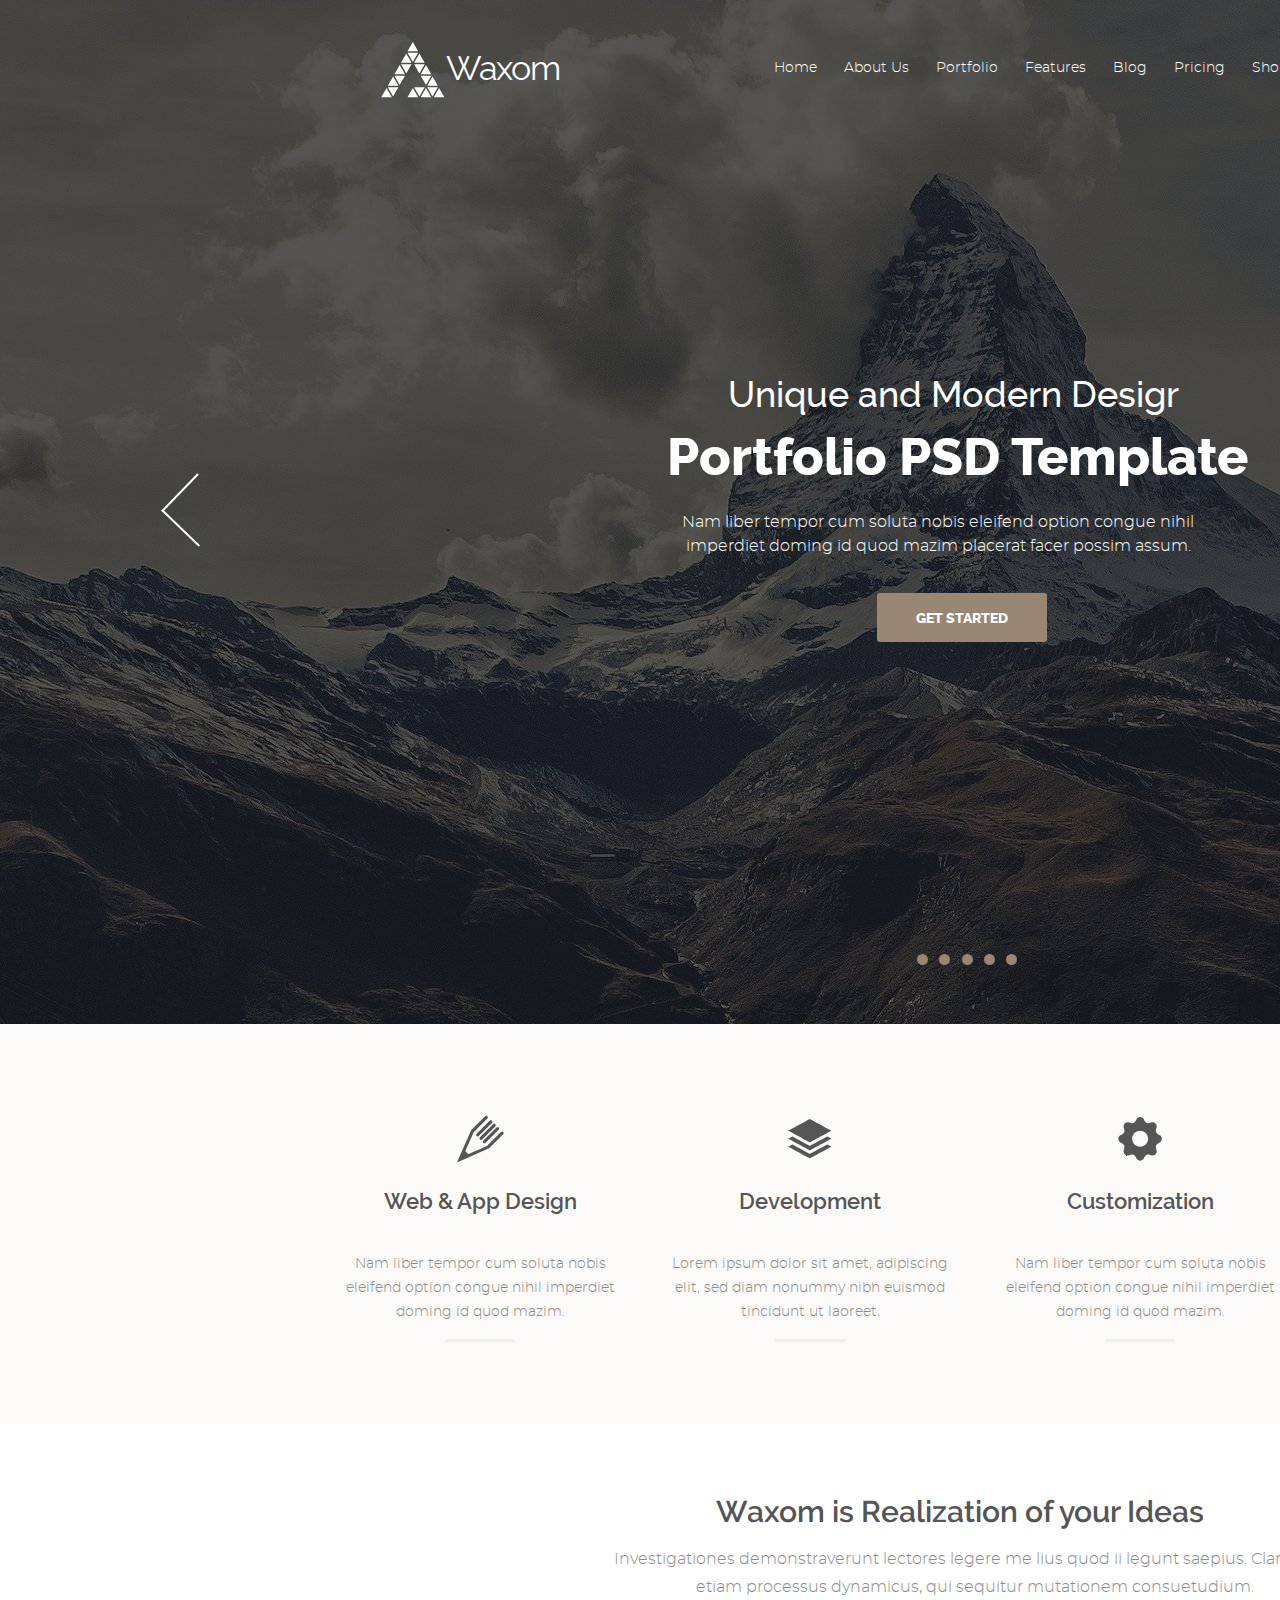
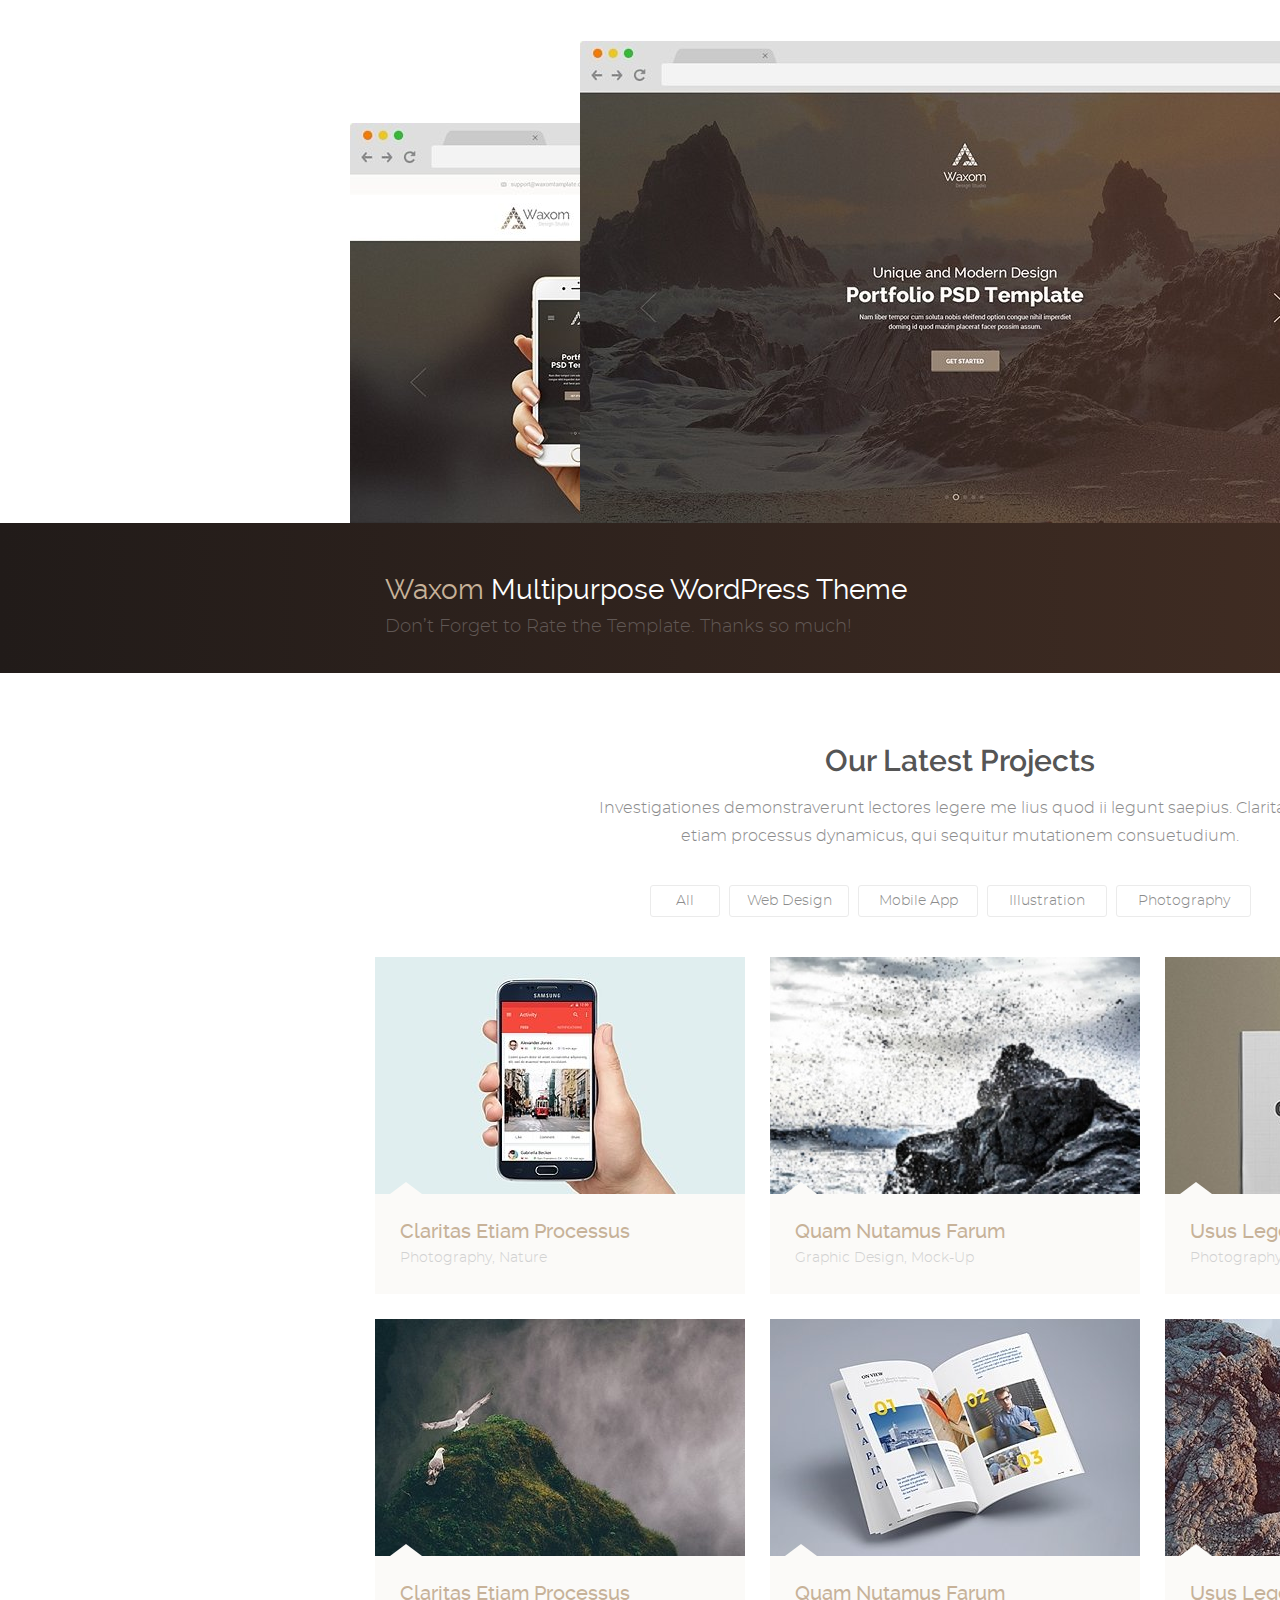
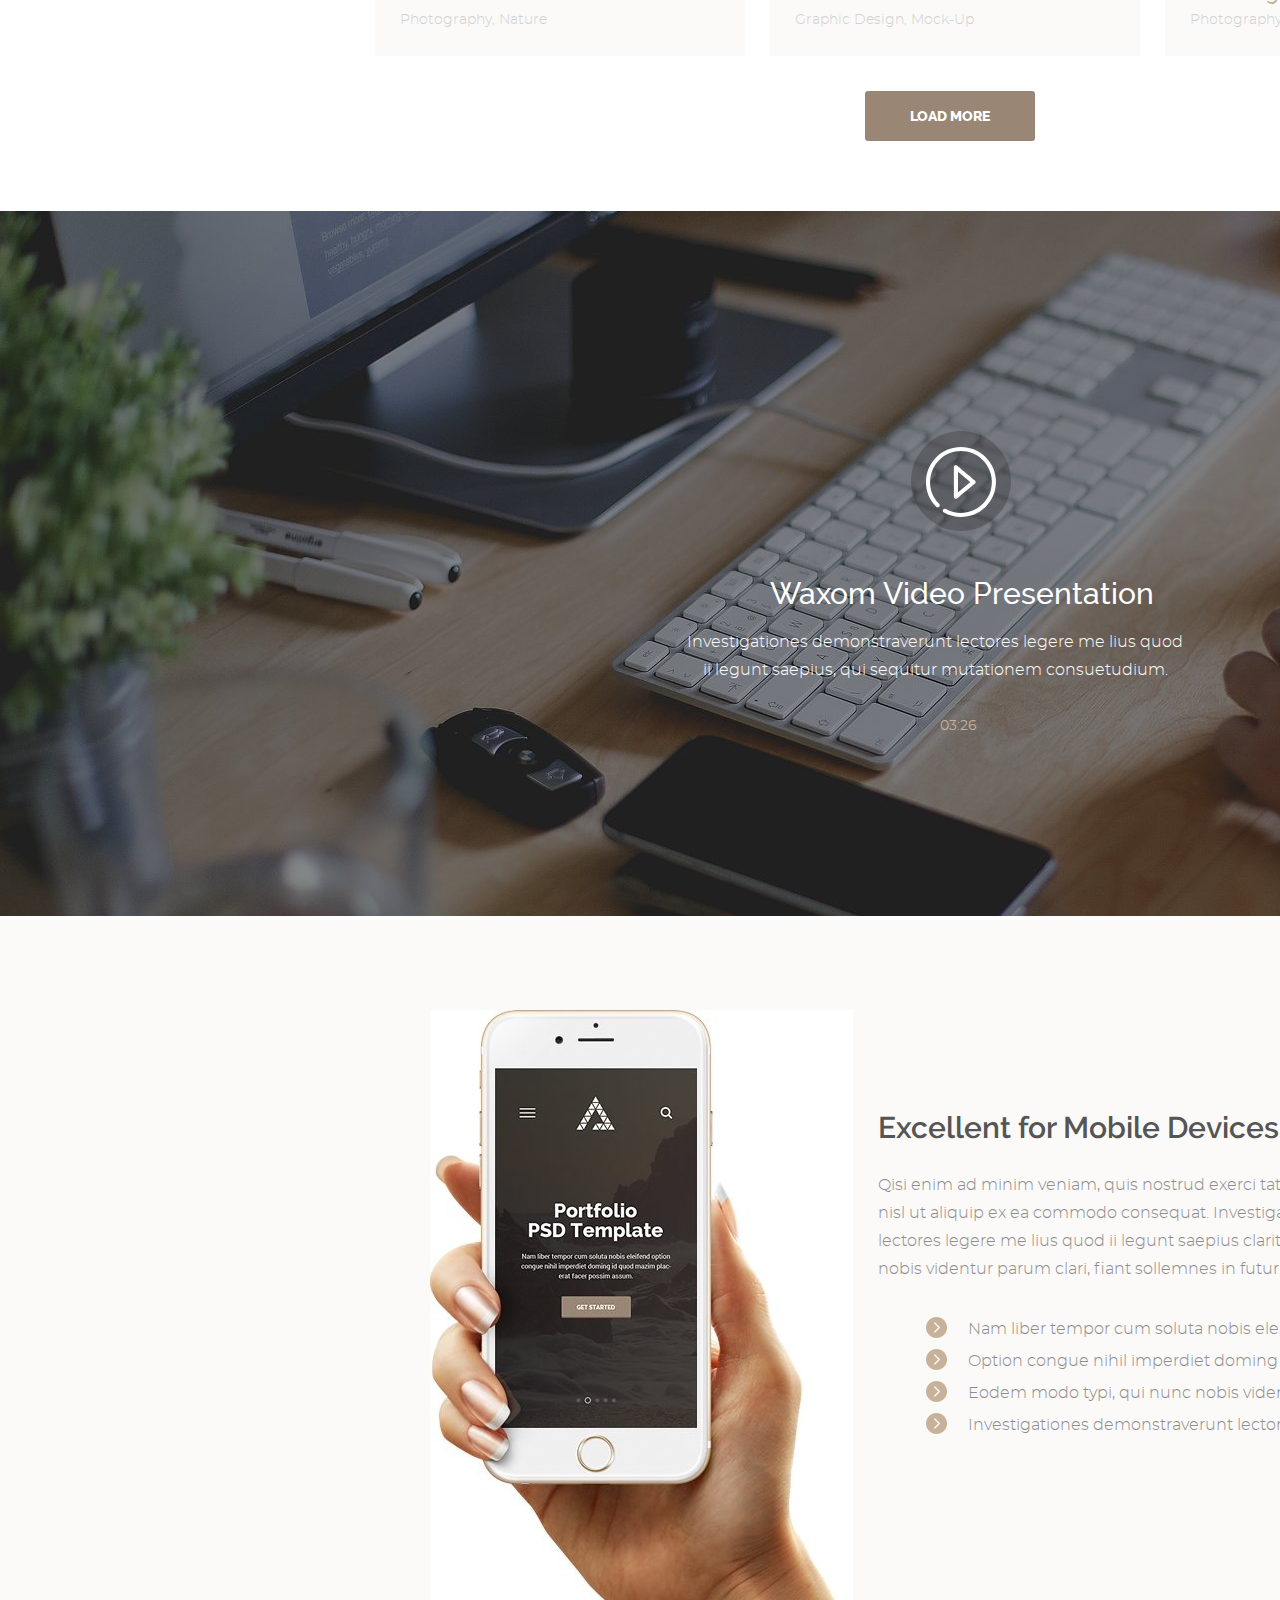
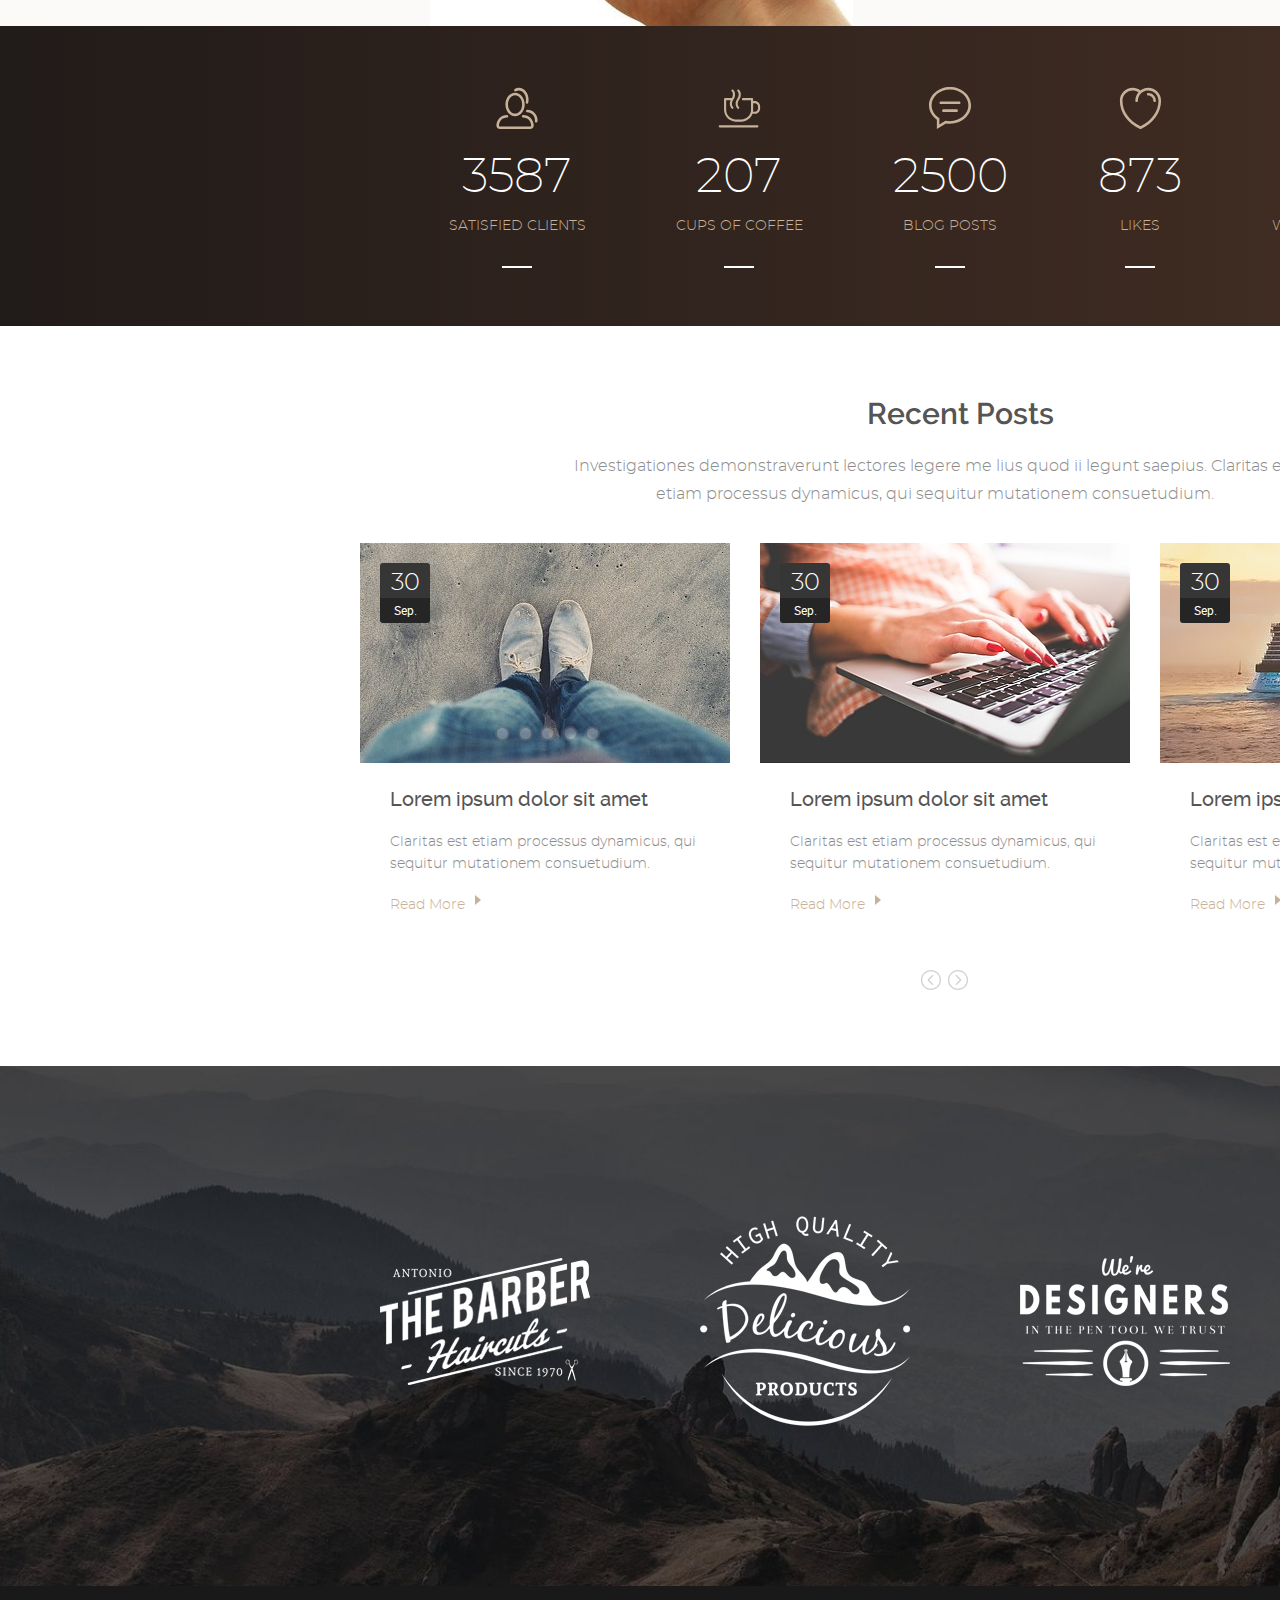
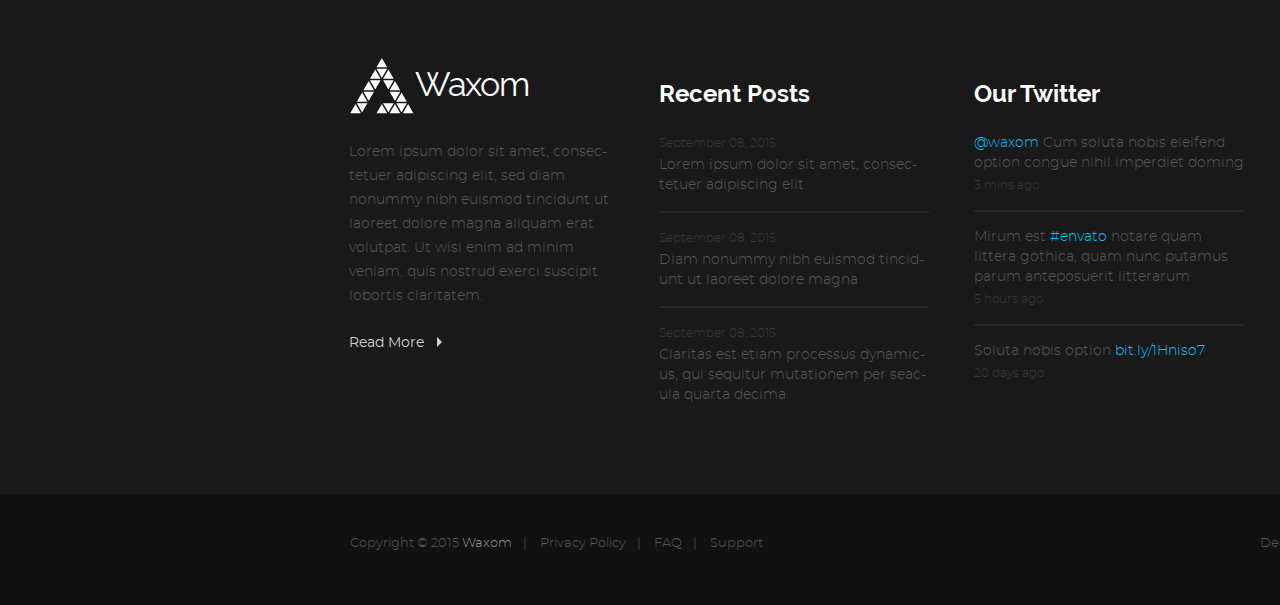
==== index.html @ ee19c255 "Добавление файлов" ====
<!DOCTYPE html>
<html lang="en">

<head>
	<meta charset="UTF-8">
	<meta name="viewport" content="width=device-width, initial-scale=1">
	<title>Final layout</title>
	<link rel="stylesheet" href="normalize.css">
	<link rel="stylesheet" href="css/style.css">
</head>

<body>
	<header>
		<div class="header-nav">
			<a class="header-logo" href="#">
				<svg xmlns="http://www.w3.org/2000/svg" xmlns:xlink="http://www.w3.org/1999/xlink" width="66" height="59" viewBox="0 0 66 59">
					<path d="M38.107788,12.713295 C38.107788,12.713295 27.60028,12.713295 27.60028,12.713295 C27.60028,12.713295 32.854034,21.904587 32.854034,21.904587 C32.854034,21.904587 38.107788,12.713295 38.107788,12.713295 ZM26.286285,13.47979 C26.286285,13.47979 21.03241,22.671082 21.03241,22.671082 C21.03241,22.671082 31.54004,22.671082 31.54004,22.671082 C31.54004,22.671082 26.286285,13.47979 26.286285,13.47979 ZM44.67566,22.671082 C44.67566,22.671082 39.42169,13.47979 39.42169,13.47979 C39.42169,13.47979 34.16806,22.671082 34.16806,22.671082 C34.16806,22.671082 44.67566,22.671082 44.67566,22.671082 ZM34.16806,24.201576 C34.16806,24.201576 39.42169,33.38955 39.42169,33.38955 C39.42169,33.38955 44.67566,24.201576 44.67566,24.201576 C44.67566,24.201576 34.16806,24.201576 34.16806,24.201576 ZM21.03241,24.201576 C21.03241,24.201576 26.286285,33.38955 26.286285,33.38955 C26.286285,33.38955 31.54004,24.201576 31.54004,24.201576 C31.54004,24.201576 21.03241,24.201576 21.03241,24.201576 ZM14.464661,34.15396 C14.464661,34.15396 24.971344,34.15396 24.971344,34.15396 C24.971344,34.15396 19.718384,24.966827 19.718384,24.966827 C19.718384,24.966827 14.464661,34.15396 14.464661,34.15396 ZM51.243317,34.15396 C51.243317,34.15396 45.989685,24.966827 45.989685,24.966827 C45.989685,24.966827 40.73764,34.15396 40.73764,34.15396 C40.73764,34.15396 51.243317,34.15396 51.243317,34.15396 ZM32.854034,1.9935837 C32.854034,1.9935837 27.60028,11.184044 27.60028,11.184044 C27.60028,11.184044 38.107788,11.184044 38.107788,11.184044 C38.107788,11.184044 32.854034,1.9935837 32.854034,1.9935837 ZM45.989685,44.874092 C45.989685,44.874092 51.243317,35.68612 51.243317,35.68612 C51.243317,35.68612 40.73764,35.68612 40.73764,35.68612 C40.73764,35.68612 45.989685,44.874092 45.989685,44.874092 ZM19.718384,44.874092 C19.718384,44.874092 24.971344,35.68612 24.971344,35.68612 C24.971344,35.68612 14.464661,35.68612 14.464661,35.68612 C14.464661,35.68612 19.718384,44.874092 19.718384,44.874092 ZM7.897003,45.64142 C7.897003,45.64142 18.403687,45.64142 18.403687,45.64142 C18.403687,45.64142 13.150757,36.45096 13.150757,36.45096 C13.150757,36.45096 7.897003,45.64142 7.897003,45.64142 ZM57.811096,45.64142 C57.811096,45.64142 52.557343,36.45096 52.557343,36.45096 C52.557343,36.45096 47.303345,45.64142 47.303345,45.64142 C47.303345,45.64142 57.811096,45.64142 57.811096,45.64142 ZM47.303345,47.171913 C47.303345,47.171913 52.557343,56.359047 52.557343,56.359047 C52.557343,56.359047 57.811096,47.171913 57.811096,47.171913 C57.811096,47.171913 47.303345,47.171913 47.303345,47.171913 ZM34.16806,47.171913 C34.16806,47.171913 39.42169,56.359047 39.42169,56.359047 C39.42169,56.359047 44.67566,47.171913 44.67566,47.171913 C44.67566,47.171913 34.16806,47.171913 34.16806,47.171913 ZM13.150757,56.359047 C13.150757,56.359047 18.403687,47.171913 18.403687,47.171913 C18.403687,47.171913 7.897003,47.171913 7.897003,47.171913 C7.897003,47.171913 13.150757,56.359047 13.150757,56.359047 ZM1.3310547,57.127625 C1.3310547,57.127625 11.835815,57.127625 11.835815,57.127625 C11.835815,57.127625 6.582062,47.93924 6.582062,47.93924 C6.582062,47.93924 1.3310547,57.127625 1.3310547,57.127625 ZM27.60028,57.127625 C27.60028,57.127625 38.107788,57.127625 38.107788,57.127625 C38.107788,57.127625 32.854034,47.93924 32.854034,47.93924 C32.854034,47.93924 27.60028,57.127625 27.60028,57.127625 ZM40.73764,57.127625 C40.73764,57.127625 51.243317,57.127625 51.243317,57.127625 C51.243317,57.127625 45.989685,47.93924 45.989685,47.93924 C45.989685,47.93924 40.73764,57.127625 40.73764,57.127625 ZM59.12509,47.93924 C59.12509,47.93924 53.873047,57.127625 53.873047,57.127625 C53.873047,57.127625 64.377014,57.127625 64.377014,57.127625 C64.377014,57.127625 59.12509,47.93924 59.12509,47.93924 Z" />
				</svg>
				<span>Waxom</span>
			</a>
			<nav>
				<div class="mobile-menu">
					<!--					<label for="header-nav-list"></label>-->
					<input type="checkbox">
					<span></span>
					<span></span>
					<span></span>
					<ul class="header-nav-list">
						<li class="header-nav-list-item"><a href="#" class="header-nav-link">Home</a></li>
						<li class="header-nav-list-item"><a href="#" class="header-nav-link">About&nbsp;Us</a></li>
						<li class="header-nav-list-item"><a href="#" class="header-nav-link">Portfolio</a></li>
						<li class="header-nav-list-item"><a href="#" class="header-nav-link">Features</a></li>
						<li class="header-nav-list-item"><a href="#" class="header-nav-link">Blog</a></li>
						<li class="header-nav-list-item"><a href="#" class="header-nav-link">Pricing</a></li>
						<li class="header-nav-list-item"><a href="#" class="header-nav-link">Shortcodes</a></li>
						<li class="header-nav-list-item"><a href="#" class="header-nav-link">Contact</a></li>
					</ul>
				</div>
			</nav>
			<button class="header-basket">
				<svg xmlns="http://www.w3.org/2000/svg" xmlns:xlink="http://www.w3.org/1999/xlink" width="20" height="27" viewBox="0 0 20 27">
					<path d="M15.995483,4.9985275 C15.995483,4.9985275 14.496216,4.9985275 14.496216,4.9985275 C14.496216,3.3417358 12.483032,1.998188 9.998779,1.998188 C7.5144043,1.998188 5.5009766,3.3417358 5.5009766,4.9985275 C5.5009766,4.9985275 4.001831,4.9985275 4.001831,4.9985275 C2.3458252,4.9985275 1.0032959,6.3412437 1.0032959,7.997204 C1.0032959,7.997204 1.0032959,22.995163 1.0032959,22.995163 C1.0032959,24.651123 2.3458252,25.994255 4.001831,25.994255 C4.001831,25.994255 15.995483,25.994255 15.995483,25.994255 C17.651611,25.994255 18.994263,24.651123 18.994263,22.995163 C18.994263,22.995163 18.994263,7.997204 18.994263,7.997204 C18.994263,6.3412437 17.651611,4.9985275 15.995483,4.9985275 ZM9.998779,3.4983559 C11.655029,3.4983559 12.99707,3.96241 12.99707,4.9985275 C12.99707,4.9985275 7.000244,4.9985275 7.000244,4.9985275 C7.000244,3.96241 8.342651,3.4983559 9.998779,3.4983559 ZM17.494995,22.995163 C17.494995,23.823143 16.823486,24.494087 15.995483,24.494087 C15.995483,24.494087 4.001831,24.494087 4.001831,24.494087 C3.173584,24.494087 2.5024414,23.823143 2.5024414,22.995163 C2.5024414,22.995163 2.5024414,21.495407 2.5024414,21.495407 C2.5024414,21.495407 17.494995,21.495407 17.494995,21.495407 C17.494995,21.495407 17.494995,22.995163 17.494995,22.995163 ZM17.494995,19.99524 C17.494995,19.99524 2.5024414,19.99524 2.5024414,19.99524 C2.5024414,19.99524 2.5024414,7.997204 2.5024414,7.997204 C2.5024414,7.168808 3.173584,6.497452 4.001831,6.497452 C4.001831,6.497452 5.5009766,6.497452 5.5009766,6.497452 C5.5009766,6.497452 5.5009766,10.997543 5.5009766,10.997543 C5.5009766,10.997543 7.000244,10.997543 7.000244,10.997543 C7.000244,10.997543 7.000244,6.497452 7.000244,6.497452 C7.000244,6.497452 12.99707,6.497452 12.99707,6.497452 C12.99707,6.497452 12.99707,10.997543 12.99707,10.997543 C12.99707,10.997543 14.496216,10.997543 14.496216,10.997543 C14.496216,10.997543 14.496216,6.497452 14.496216,6.497452 C14.496216,6.497452 15.995483,6.497452 15.995483,6.497452 C16.823975,6.497452 17.494995,7.168808 17.494995,7.997204 C17.494995,7.997204 17.494995,19.99524 17.494995,19.99524 Z" />
				</svg>
			</button>
			<form class="header-search" action="search">
				<label for="search" class="header-search-label">
					<svg xmlns="http://www.w3.org/2000/svg" xmlns:xlink="http://www.w3.org/1999/xlink" width="27" height="28" viewBox="0 0 27 28">
						<path d="M24.762207,24.68145 C24.762207,24.68145 18.568604,18.586464 18.568604,18.586464 C20.190186,16.82457 21.18689,14.493507 21.18689,11.928558 C21.186035,6.4434433 16.667603,1.9977722 11.093384,1.9977722 C5.518921,1.9977722 1.0006104,6.4434433 1.0006104,11.928558 C1.0006104,17.415741 5.518921,21.862244 11.093384,21.862244 C13.501587,21.862244 15.710693,21.02803 17.4458,19.643776 C17.4458,19.643776 23.663452,25.763268 23.663452,25.763268 C23.966309,26.061554 24.45813,26.061554 24.761353,25.763268 C25.064697,25.46373 25.064697,24.979324 24.762207,24.68145 ZM11.093384,20.333824 C6.376953,20.333824 2.5533447,16.571564 2.5533447,11.928558 C2.5533447,7.28804 6.376953,3.5249443 11.093384,3.5249443 C15.809814,3.5249443 19.633057,7.28804 19.633057,11.928558 C19.633057,16.571564 15.809814,20.333824 11.093384,20.333824 Z" />
					</svg>
				</label>
				<input class="search-input" id="search" type="search">
			</form>
		</div>
		<section class="header-carousel">
			<a class="header-switch1" href="#"></a>
			<div>
				<h2 class="carousel-h2">Unique and Modern Desigr</h2>
				<h1 class="carousel-h1">Portfolio PSD Template</h1>
				<p class="carousel-p">Nam liber tempor cum soluta nobis eleifend option congue nihil imperdiet doming id&nbsp;quod mazim placerat facer possim assum.</p>
				<a class="carousel-button" href="#">get started</a>
			</div>
			<a class="header-switch2" href="#"></a>
			<div class="header-pagination">
				<a class="header-pagination-item" href="#"></a>
				<a class="header-pagination-item" href="#"></a>
				<a class="header-pagination-item" href="#"></a>
				<a class="header-pagination-item" href="#"></a>
				<a class="header-pagination-item" href="#"></a>
			</div>
		</section>
	</header>
	<main>
		<section class="facilities">
			<div class="facitility">
				<svg class="facitility-icon" xmlns=" http://www.w3.org/2000/svg" xmlns:xlink="http://www.w3.org/1999/xlink" width="51" height="51" viewBox="0 0 51 51">
					<path d="M48.66797,18.469604 C48.043335,17.84729 47.039368,17.84729 46.419556,18.469604 C46.419556,18.469604 32.573364,32.313965 32.573364,32.313965 C32.573364,32.313965 13.105682,40.886597 13.105682,40.886597 C13.105682,40.886597 10.106628,37.88794 10.106628,37.88794 C10.106628,37.88794 18.683075,18.422241 18.683075,18.422241 C18.683075,18.422241 32.526978,4.5755615 32.526978,4.5755615 C33.148193,3.954834 33.148193,2.9499512 32.526978,2.3271484 C31.903992,1.7056885 30.898376,1.7056885 30.278564,2.3271484 C30.278564,2.3271484 16.010864,16.59143 16.010864,16.59143 C16.010864,16.59143 1.5342102,49.4635 1.5342102,49.4635 C1.5342102,49.4635 34.401733,34.98523 34.401733,34.98523 C34.401733,34.98523 48.66797,20.717163 48.66797,20.717163 C49.289185,20.099854 49.289185,19.090332 48.66797,18.469604 ZM28.49524,29.466064 C28.805054,29.773438 29.211182,29.931396 29.620056,29.931396 C30.027588,29.931396 30.433655,29.773438 30.745117,29.466064 C30.745117,29.466064 44.07672,16.134033 44.07672,16.134033 C44.699585,15.510498 44.699585,14.505493 44.07672,13.884766 C43.453796,13.260376 42.44983,13.260376 41.826904,13.884766 C41.826904,13.884766 28.49524,27.21643 28.49524,27.21643 C27.875427,27.836304 27.875427,28.843262 28.49524,29.466064 ZM25.015076,25.985474 C25.326477,26.293335 25.73413,26.449951 26.139954,26.449951 C26.549072,26.449951 26.954956,26.293335 27.264893,25.985474 C27.264893,25.985474 40.598022,12.652588 40.598022,12.652588 C41.219482,12.030273 41.219482,11.023193 40.598022,10.402954 C39.973755,9.780273 38.969788,9.780273 38.348145,10.402954 C38.348145,10.402954 25.015076,23.73462 25.015076,23.73462 C24.393677,24.35437 24.393677,25.36438 25.015076,25.985474 ZM21.53415,22.50232 C21.844849,22.813599 22.253052,22.96814 22.65921,22.96814 C23.065002,22.96814 23.473236,22.813599 23.783936,22.50232 C23.783936,22.50232 37.116516,9.172363 37.116516,9.172363 C37.73944,8.547607 37.73944,7.5422363 37.116516,6.9223633 C36.49524,6.29834 35.489502,6.29834 34.86664,6.9223633 C34.86664,6.9223633 21.53415,20.253174 21.53415,20.253174 C20.913513,20.873413 20.913513,21.882935 21.53415,22.50232 Z" />
				</svg>
				<h3 class="facitility-title">Web &#38; App Design</h3>
				<p class="facitility-text">Nam liber tempor cum soluta nobis eleifend option congue nihil imperdiet doming id&nbsp;quod mazim.</p>
			</div>
			<div class="facitility">
				<svg class="facitility-icon" xmlns="http://www.w3.org/2000/svg" xmlns:xlink="http://www.w3.org/1999/xlink" width="46" height="42" viewBox="0 0 46 42">
					<path d="M22.850525,1.1054688 C22.850525,1.1054688 1.4135742,12.665649 1.4135742,12.665649 C1.4135742,12.665649 22.850525,24.22705 22.850525,24.22705 C22.850525,24.22705 44.287354,12.665649 44.287354,12.665649 C44.287354,12.665649 22.850525,1.1054688 22.850525,1.1054688 ZM22.850525,27.957764 C22.850525,27.957764 5.3987427,18.547974 5.3987427,18.547974 C5.3987427,18.547974 1.4135742,20.696655 1.4135742,20.696655 C1.4135742,20.696655 22.850525,32.253418 22.850525,32.253418 C22.850525,32.253418 44.287354,20.696655 44.287354,20.696655 C44.287354,20.696655 40.302307,18.547974 40.302307,18.547974 C40.302307,18.547974 22.850525,27.957764 22.850525,27.957764 ZM22.850525,35.98462 C22.850525,35.98462 5.3987427,26.57312 5.3987427,26.57312 C5.3987427,26.57312 1.4135742,28.720459 1.4135742,28.720459 C1.4135742,28.720459 22.850525,40.283203 22.850525,40.283203 C22.850525,40.283203 44.287354,28.720459 44.287354,28.720459 C44.287354,28.720459 40.302307,26.57312 40.302307,26.57312 C40.302307,26.57312 22.850525,35.98462 22.850525,35.98462 Z" />
				</svg>
				<h3 class="facitility-title">Development</h3>
				<p class="facitility-text">Lorem ipsum dolor sit amet, adipiscing elit, sed diam nonummy nibh euismod tincidunt ut&nbsp;laoreet.</p>
			</div>
			<div class="facitility">
				<svg class="facitility-icon" xmlns="http://www.w3.org/2000/svg" xmlns:xlink="http://www.w3.org/1999/xlink" width="46" height="46" viewBox="0 0 46 46">
					<path d="M44.927124,22.849976 C44.927124,21.229736 43.76062,19.500732 42.321655,18.993042 C40.881714,18.483276 39.486572,17.23523 39.0813,16.25061 C38.675293,15.268921 38.78076,13.395752 39.4364,12.016846 C40.092407,10.637573 39.694946,8.590698 38.549683,7.442871 C37.404175,6.296631 35.35681,5.9014893 33.976685,6.557495 C32.597412,7.2143555 30.726929,7.321533 29.74585,6.914795 C28.764893,6.5097656 27.517456,5.1121826 27.005127,3.6730957 C26.493408,2.2340088 24.763916,1.0670166 23.143677,1.0670166 C21.523071,1.0670166 19.79419,2.2340088 19.281982,3.6730957 C18.770142,5.1121826 17.522217,6.508911 16.54126,6.914795 C15.559692,7.321533 13.689697,7.2143555 12.310425,6.557495 C10.931519,5.9014893 8.883301,6.296631 7.7374268,7.442871 C6.591797,8.590698 6.194824,10.637573 6.85083,12.016846 C7.507202,13.396606 7.61145,15.2664795 7.2039795,16.249878 C6.7960205,17.231567 5.4053955,18.483276 3.9660645,18.993042 C2.5263672,19.500732 1.3598633,21.229736 1.3598633,22.849976 C1.3598633,24.470703 2.5263672,26.198853 3.9660645,26.710693 C5.4053955,27.223022 6.7978516,28.474243 7.2058105,29.453857 C7.6136475,30.434326 7.507202,32.30432 6.85083,33.683105 C6.194824,35.061523 6.591797,37.10974 7.7374268,38.255127 C8.883301,39.4021 10.930298,39.799316 12.310425,39.142456 C13.69043,38.48645 15.559692,38.38098 16.54126,38.78894 C17.523193,39.196045 18.770142,40.593994 19.281982,42.03235 C19.79419,43.46814 21.523071,44.633423 23.143677,44.633423 C24.763916,44.633423 26.493408,43.46814 27.005127,42.03235 C27.517456,40.593994 28.763062,39.196533 29.744263,38.78601 C30.72522,38.37805 32.597412,38.48645 33.976685,39.142456 C35.355957,39.799316 37.404175,39.4021 38.549683,38.255127 C39.694946,37.10974 40.092407,35.061523 39.4364,33.683105 C38.78076,32.303833 38.673462,30.433105 39.078735,29.453125 C39.484863,28.471802 40.881714,27.223022 42.321655,26.710693 C43.76062,26.198853 44.927124,24.470703 44.927124,22.849976 ZM23.143677,30.841919 C18.723999,30.841919 15.1501465,27.270386 15.1501465,22.858765 C15.1501465,18.440063 18.723999,14.865112 23.143677,14.865112 C27.554443,14.865112 31.127808,18.440063 31.127808,22.858765 C31.127808,27.270386 27.554443,30.841919 23.143677,30.841919 Z" />
				</svg>
				<h3 class="facitility-title">Customization</h3>
				<p class="facitility-text">Nam liber tempor cum soluta nobis eleifend option congue nihil imperdiet doming id&nbsp;quod mazim.</p>
			</div>
			<div class="facitility">
				<svg class="facitility-icon" xmlns="http://www.w3.org/2000/svg" xmlns:xlink="http://www.w3.org/1999/xlink" width="55" height="38" viewBox="0 0 55 38">
					<path d="M9.999756,14.245117 C11.002197,12.187012 13.474487,10.636963 15.741943,10.636963 C15.741943,10.636963 41.94873,10.636963 41.94873,10.636963 C41.94873,10.636963 41.94873,8.983032 41.94873,8.983032 C41.94873,7.6187744 40.841675,6.5008545 39.491333,6.5008545 C39.491333,6.5008545 28.674805,6.5008545 28.674805,6.5008545 C28.674805,6.5008545 28.674805,5.057617 28.674805,5.057617 C28.674805,3.0014648 27.019531,1.3347168 24.990967,1.3347168 C24.990967,1.3347168 18.700562,1.3347168 18.700562,1.3347168 C17.717041,1.3347168 16.793457,1.7227783 16.09375,2.4302979 C15.394165,3.1348877 15.012329,4.062622 15.012329,5.057617 C15.012329,5.057617 15.012329,6.5024414 15.012329,6.5024414 C15.012329,6.5024414 4.1956787,6.5024414 4.1956787,6.5024414 C2.8432617,6.5008545 1.7385254,7.6187744 1.7385254,8.983032 C1.7385254,8.983032 1.7385254,31.14746 1.7385254,31.14746 C1.7385254,31.14746 9.999756,14.245117 9.999756,14.245117 ZM17.469604,5.057617 C17.469604,4.7297363 17.60205,4.4173584 17.832153,4.1831055 C18.062622,3.9449463 18.37207,3.8154297 18.698242,3.8154297 C18.698242,3.8154297 24.988647,3.8154297 24.988647,3.8154297 C25.666992,3.8154297 26.217407,4.369995 26.217407,5.057617 C26.217407,5.057617 26.217407,6.5024414 26.217407,6.5024414 C26.217407,6.5024414 17.469604,6.5024414 17.469604,6.5024414 C17.469604,6.5024414 17.469604,5.057617 17.469604,5.057617 ZM42.921265,34.762695 C42.326294,35.98401 40.728516,36.983643 39.378418,36.983643 C39.378418,36.983643 4.0803223,36.983643 4.0803223,36.983643 C2.7302246,36.983643 2.1116943,35.981567 2.7109375,34.762695 C2.7109375,34.762695 12.203125,15.340698 12.203125,15.340698 C12.796265,14.117554 14.3914795,13.115112 15.741943,13.115112 C15.741943,13.115112 51.039795,13.115112 51.039795,13.115112 C52.39441,13.115112 53.008545,14.117554 52.411377,15.340698 C52.411377,15.340698 42.921265,34.762695 42.921265,34.762695 Z" />
				</svg>
				<h3 class="facitility-title">Marketing</h3>
				<p class="facitility-text">Nam liber tempor cum soluta nobis eleifend option congue nihil imperdiet doming id&nbsp;quod mazim.</p>
			</div>
		</section>
		<section class="realization">
			<h2 class="realization-head">Waxom is Realization of your Ideas</h2>
			<p class="realization-text">Investigationes demonstraverunt lectores legere me&nbsp;lius quod ii&nbsp;legunt saepius. Claritas est etiam processus dynamicus, qui sequitur mutationem consuetudium.</p>
			<div class="realization-img">
				<div class="realization-img-one"></div>
				<div class="realization-img-two"></div>
				<div class="realization-img-three"></div>
			</div>
		</section>
		<aside class="purchase">
			<div class="purchase-block">
				<h2 class="purchase-head"><span class="purchase-span">Waxom</span> Multipurpose WordPress Theme</h2>
				<p class="purchase-text">Don&rsquo;t Forget to&nbsp;Rate the Template. Thanks so&nbsp;much!</p>
			</div>
			<a href="#" class="purchase-button">purchase now</a>
		</aside>
		<section class="project">
			<h2 class="project-title">Our Latest Projects</h2>
			<p class="project-text">Investigationes demonstraverunt lectores legere me&nbsp;lius quod ii&nbsp;legunt saepius. Claritas est etiam processus dynamicus, qui sequitur mutationem consuetudium.</p>
			<div class="project-buttons">
				<button class="project-btn-all">all</button>
				<button class="project-btn">web design</button>
				<button class="project-btn">mobile app</button>
				<button class="project-btn">illustration</button>
				<button class="project-btn-last">photography</button>
			</div>
			<div class="project-catalog">
				<a href="#" class="project-catalog-item">
					<img src="./img/project-img.jpg" alt="Claritas Etiam Processus" class="project-img" width="370" hight="237">
					<div class="project-content">
						<span class="project-head">claritas etiam processus</span>
						<span class="project-desk">photography, nature</span>
					</div>
					<button class="project-chain-btn">
						<svg xmlns="http://www.w3.org/2000/svg" xmlns:xlink="http://www.w3.org/1999/xlink" width="28" height="28" viewBox="0 0 28 28">
							<path d="M24.499084,3.4936523 C22.09607,1.088623 18.158936,1.088623 15.755615,3.4936523 C15.755615,3.4936523 11.034546,8.217285 11.034546,8.217285 C12.653687,7.756592 14.40918,7.8771973 15.943298,8.593262 C15.943298,8.593262 18.397339,6.137207 18.397339,6.137207 C19.35199,5.182129 20.902893,5.182129 21.85736,6.137207 C22.811646,7.0915527 22.811646,8.643555 21.85736,9.599121 C21.85736,9.599121 18.77246,12.686279 18.77246,12.686279 C18.77246,12.686279 16.744263,14.714844 16.744263,14.714844 C15.789795,15.67041 14.23877,15.67041 13.284363,14.714844 C13.284363,14.714844 10.642578,17.358887 10.642578,17.358887 C11.2561035,17.9729 11.971924,18.432617 12.721985,18.723633 C14.750244,19.52417 17.102112,19.21753 18.874695,17.819092 C19.045105,17.682861 19.232544,17.529053 19.385986,17.358887 C19.385986,17.358887 22.57306,14.169922 22.57306,14.169922 C22.57306,14.169922 24.499084,12.2421875 24.499084,12.2421875 C26.91919,9.83667 26.91919,5.914551 24.499084,3.4936523 ZM11.937866,19.52417 C11.937866,19.52417 9.585876,21.878418 9.585876,21.878418 C8.631409,22.833496 7.0803833,22.833496 6.1259766,21.878418 C5.1713867,20.922363 5.1713867,19.371582 6.1259766,18.415771 C6.1259766,18.415771 11.239197,13.300781 11.239197,13.300781 C12.193481,12.345215 13.744629,12.345215 14.698975,13.300781 C14.698975,13.300781 17.340698,10.656494 17.340698,10.656494 C16.727173,10.04248 16.01123,9.582031 15.261536,9.292969 C13.130859,8.439209 10.625427,8.831055 8.835815,10.43457 C8.750671,10.503174 8.665405,10.588623 8.59729,10.656494 C8.59729,10.656494 3.484192,15.773926 3.484192,15.773926 C1.0809326,18.177734 1.0809326,22.116943 3.484192,24.521484 C5.887329,26.927246 9.824585,26.927246 12.2276,24.521484 C12.2276,24.521484 16.846436,19.848877 16.846436,19.848877 C14.494568,20.394531 13.949036,20.32666 11.937866,19.52417 Z" />
						</svg>
					</button>
					<button class="project-loupe-btn">
						<svg xmlns="http://www.w3.org/2000/svg" xmlns:xlink="http://www.w3.org/1999/xlink" width="29" height="27" viewBox="0 0 29 27">
							<path d="M12.304138,5.081543 C11.577759,5.081543 10.988525,5.662842 10.988525,6.376953 C10.988525,7.0944824 11.577759,7.673828 12.304138,7.673828 C13.911499,7.673828 15.346802,8.558838 16.051758,9.98291 C16.279602,10.444092 16.747192,10.711182 17.234497,10.711182 C17.428589,10.711182 17.624756,10.668457 17.810364,10.580811 C18.463684,10.266846 18.735046,9.490723 18.416565,8.847168 C17.2677,6.5249023 14.924744,5.081543 12.304138,5.081543 ZM26.456116,22.881348 C26.456116,22.881348 22.07257,18.563232 22.07257,18.563232 C23.370117,16.76416 24.140625,14.57251 24.140625,12.202393 C24.140625,6.128174 19.124939,1.1855469 12.958862,1.1855469 C6.7927856,1.1855469 1.7770996,6.128174 1.7770996,12.202393 C1.7770996,18.275635 6.7927856,23.218262 12.958862,23.218262 C15.53479,23.218262 17.90216,22.3479 19.794678,20.900879 C19.794678,20.900879 24.130005,25.17163 24.130005,25.17163 C24.451233,25.488525 24.872742,25.645752 25.29309,25.645752 C25.714233,25.645752 26.13501,25.489014 26.456116,25.17163 C27.098389,24.54004 27.098389,23.513916 26.456116,22.881348 ZM4.4087524,12.202393 C4.4087524,7.557129 8.244934,3.777832 12.959656,3.777832 C17.674194,3.777832 21.510254,7.557129 21.510254,12.202393 C21.510254,14.1345215 20.840088,15.91333 19.724243,17.33545 C19.355408,17.80542 18.941162,18.239502 18.481323,18.62378 C16.990295,19.870605 15.064209,20.627197 12.959656,20.627197 C8.244568,20.625732 4.4087524,16.846924 4.4087524,12.202393 Z" />
						</svg>
					</button>
				</a>
				<a href="#" class="project-catalog-item">
					<img src="./img/project-img2.jpg" alt="Quam Nutamus Farum" class="project-img" width="370" hight="237">
					<div class="project-content">
						<span class="project-head">quam nutamus farum</span>
						<span class="project-desk">graphic design, mock-up</span>
					</div>
					<button class="project-chain-btn">
						<svg xmlns="http://www.w3.org/2000/svg" xmlns:xlink="http://www.w3.org/1999/xlink" width="28" height="28" viewBox="0 0 28 28">
							<path d="M24.499084,3.4936523 C22.09607,1.088623 18.158936,1.088623 15.755615,3.4936523 C15.755615,3.4936523 11.034546,8.217285 11.034546,8.217285 C12.653687,7.756592 14.40918,7.8771973 15.943298,8.593262 C15.943298,8.593262 18.397339,6.137207 18.397339,6.137207 C19.35199,5.182129 20.902893,5.182129 21.85736,6.137207 C22.811646,7.0915527 22.811646,8.643555 21.85736,9.599121 C21.85736,9.599121 18.77246,12.686279 18.77246,12.686279 C18.77246,12.686279 16.744263,14.714844 16.744263,14.714844 C15.789795,15.67041 14.23877,15.67041 13.284363,14.714844 C13.284363,14.714844 10.642578,17.358887 10.642578,17.358887 C11.2561035,17.9729 11.971924,18.432617 12.721985,18.723633 C14.750244,19.52417 17.102112,19.21753 18.874695,17.819092 C19.045105,17.682861 19.232544,17.529053 19.385986,17.358887 C19.385986,17.358887 22.57306,14.169922 22.57306,14.169922 C22.57306,14.169922 24.499084,12.2421875 24.499084,12.2421875 C26.91919,9.83667 26.91919,5.914551 24.499084,3.4936523 ZM11.937866,19.52417 C11.937866,19.52417 9.585876,21.878418 9.585876,21.878418 C8.631409,22.833496 7.0803833,22.833496 6.1259766,21.878418 C5.1713867,20.922363 5.1713867,19.371582 6.1259766,18.415771 C6.1259766,18.415771 11.239197,13.300781 11.239197,13.300781 C12.193481,12.345215 13.744629,12.345215 14.698975,13.300781 C14.698975,13.300781 17.340698,10.656494 17.340698,10.656494 C16.727173,10.04248 16.01123,9.582031 15.261536,9.292969 C13.130859,8.439209 10.625427,8.831055 8.835815,10.43457 C8.750671,10.503174 8.665405,10.588623 8.59729,10.656494 C8.59729,10.656494 3.484192,15.773926 3.484192,15.773926 C1.0809326,18.177734 1.0809326,22.116943 3.484192,24.521484 C5.887329,26.927246 9.824585,26.927246 12.2276,24.521484 C12.2276,24.521484 16.846436,19.848877 16.846436,19.848877 C14.494568,20.394531 13.949036,20.32666 11.937866,19.52417 Z" />
						</svg>
					</button>
					<button class="project-loupe-btn">
						<svg xmlns="http://www.w3.org/2000/svg" xmlns:xlink="http://www.w3.org/1999/xlink" width="29" height="27" viewBox="0 0 29 27">
							<path d="M12.304138,5.081543 C11.577759,5.081543 10.988525,5.662842 10.988525,6.376953 C10.988525,7.0944824 11.577759,7.673828 12.304138,7.673828 C13.911499,7.673828 15.346802,8.558838 16.051758,9.98291 C16.279602,10.444092 16.747192,10.711182 17.234497,10.711182 C17.428589,10.711182 17.624756,10.668457 17.810364,10.580811 C18.463684,10.266846 18.735046,9.490723 18.416565,8.847168 C17.2677,6.5249023 14.924744,5.081543 12.304138,5.081543 ZM26.456116,22.881348 C26.456116,22.881348 22.07257,18.563232 22.07257,18.563232 C23.370117,16.76416 24.140625,14.57251 24.140625,12.202393 C24.140625,6.128174 19.124939,1.1855469 12.958862,1.1855469 C6.7927856,1.1855469 1.7770996,6.128174 1.7770996,12.202393 C1.7770996,18.275635 6.7927856,23.218262 12.958862,23.218262 C15.53479,23.218262 17.90216,22.3479 19.794678,20.900879 C19.794678,20.900879 24.130005,25.17163 24.130005,25.17163 C24.451233,25.488525 24.872742,25.645752 25.29309,25.645752 C25.714233,25.645752 26.13501,25.489014 26.456116,25.17163 C27.098389,24.54004 27.098389,23.513916 26.456116,22.881348 ZM4.4087524,12.202393 C4.4087524,7.557129 8.244934,3.777832 12.959656,3.777832 C17.674194,3.777832 21.510254,7.557129 21.510254,12.202393 C21.510254,14.1345215 20.840088,15.91333 19.724243,17.33545 C19.355408,17.80542 18.941162,18.239502 18.481323,18.62378 C16.990295,19.870605 15.064209,20.627197 12.959656,20.627197 C8.244568,20.625732 4.4087524,16.846924 4.4087524,12.202393 Z" />
						</svg>
					</button>
				</a>
				<a href="#" class="project-catalog-item">
					<img src="./img/project-img3.jpg" alt="Usus Legentis Videntur" class="project-img" width="370" hight="237">
					<div class="project-content">
						<span class="project-head">usus legentis videntur</span>
						<span class="project-desk">photography, holiday</span>
					</div>
					<button class="project-chain-btn">
						<svg xmlns="http://www.w3.org/2000/svg" xmlns:xlink="http://www.w3.org/1999/xlink" width="28" height="28" viewBox="0 0 28 28">
							<path d="M24.499084,3.4936523 C22.09607,1.088623 18.158936,1.088623 15.755615,3.4936523 C15.755615,3.4936523 11.034546,8.217285 11.034546,8.217285 C12.653687,7.756592 14.40918,7.8771973 15.943298,8.593262 C15.943298,8.593262 18.397339,6.137207 18.397339,6.137207 C19.35199,5.182129 20.902893,5.182129 21.85736,6.137207 C22.811646,7.0915527 22.811646,8.643555 21.85736,9.599121 C21.85736,9.599121 18.77246,12.686279 18.77246,12.686279 C18.77246,12.686279 16.744263,14.714844 16.744263,14.714844 C15.789795,15.67041 14.23877,15.67041 13.284363,14.714844 C13.284363,14.714844 10.642578,17.358887 10.642578,17.358887 C11.2561035,17.9729 11.971924,18.432617 12.721985,18.723633 C14.750244,19.52417 17.102112,19.21753 18.874695,17.819092 C19.045105,17.682861 19.232544,17.529053 19.385986,17.358887 C19.385986,17.358887 22.57306,14.169922 22.57306,14.169922 C22.57306,14.169922 24.499084,12.2421875 24.499084,12.2421875 C26.91919,9.83667 26.91919,5.914551 24.499084,3.4936523 ZM11.937866,19.52417 C11.937866,19.52417 9.585876,21.878418 9.585876,21.878418 C8.631409,22.833496 7.0803833,22.833496 6.1259766,21.878418 C5.1713867,20.922363 5.1713867,19.371582 6.1259766,18.415771 C6.1259766,18.415771 11.239197,13.300781 11.239197,13.300781 C12.193481,12.345215 13.744629,12.345215 14.698975,13.300781 C14.698975,13.300781 17.340698,10.656494 17.340698,10.656494 C16.727173,10.04248 16.01123,9.582031 15.261536,9.292969 C13.130859,8.439209 10.625427,8.831055 8.835815,10.43457 C8.750671,10.503174 8.665405,10.588623 8.59729,10.656494 C8.59729,10.656494 3.484192,15.773926 3.484192,15.773926 C1.0809326,18.177734 1.0809326,22.116943 3.484192,24.521484 C5.887329,26.927246 9.824585,26.927246 12.2276,24.521484 C12.2276,24.521484 16.846436,19.848877 16.846436,19.848877 C14.494568,20.394531 13.949036,20.32666 11.937866,19.52417 Z" />
						</svg>
					</button>
					<button class="project-loupe-btn">
						<svg xmlns="http://www.w3.org/2000/svg" xmlns:xlink="http://www.w3.org/1999/xlink" width="29" height="27" viewBox="0 0 29 27">
							<path d="M12.304138,5.081543 C11.577759,5.081543 10.988525,5.662842 10.988525,6.376953 C10.988525,7.0944824 11.577759,7.673828 12.304138,7.673828 C13.911499,7.673828 15.346802,8.558838 16.051758,9.98291 C16.279602,10.444092 16.747192,10.711182 17.234497,10.711182 C17.428589,10.711182 17.624756,10.668457 17.810364,10.580811 C18.463684,10.266846 18.735046,9.490723 18.416565,8.847168 C17.2677,6.5249023 14.924744,5.081543 12.304138,5.081543 ZM26.456116,22.881348 C26.456116,22.881348 22.07257,18.563232 22.07257,18.563232 C23.370117,16.76416 24.140625,14.57251 24.140625,12.202393 C24.140625,6.128174 19.124939,1.1855469 12.958862,1.1855469 C6.7927856,1.1855469 1.7770996,6.128174 1.7770996,12.202393 C1.7770996,18.275635 6.7927856,23.218262 12.958862,23.218262 C15.53479,23.218262 17.90216,22.3479 19.794678,20.900879 C19.794678,20.900879 24.130005,25.17163 24.130005,25.17163 C24.451233,25.488525 24.872742,25.645752 25.29309,25.645752 C25.714233,25.645752 26.13501,25.489014 26.456116,25.17163 C27.098389,24.54004 27.098389,23.513916 26.456116,22.881348 ZM4.4087524,12.202393 C4.4087524,7.557129 8.244934,3.777832 12.959656,3.777832 C17.674194,3.777832 21.510254,7.557129 21.510254,12.202393 C21.510254,14.1345215 20.840088,15.91333 19.724243,17.33545 C19.355408,17.80542 18.941162,18.239502 18.481323,18.62378 C16.990295,19.870605 15.064209,20.627197 12.959656,20.627197 C8.244568,20.625732 4.4087524,16.846924 4.4087524,12.202393 Z" />
						</svg>
					</button>
				</a>
			</div>
			<div class="project-catalog">
				<a href="#" class="project-catalog-item">
					<img src="./img/project-img4.jpg" alt="Usus Legentis Videntur" class="project-img" width="370" hight="237">
					<div class="project-content">
						<span class="project-head">claritas etiam processus</span>
						<span class="project-desk">photography, nature</span>
					</div>
					<button class="project-chain-btn">
						<svg xmlns="http://www.w3.org/2000/svg" xmlns:xlink="http://www.w3.org/1999/xlink" width="28" height="28" viewBox="0 0 28 28">
							<path d="M24.499084,3.4936523 C22.09607,1.088623 18.158936,1.088623 15.755615,3.4936523 C15.755615,3.4936523 11.034546,8.217285 11.034546,8.217285 C12.653687,7.756592 14.40918,7.8771973 15.943298,8.593262 C15.943298,8.593262 18.397339,6.137207 18.397339,6.137207 C19.35199,5.182129 20.902893,5.182129 21.85736,6.137207 C22.811646,7.0915527 22.811646,8.643555 21.85736,9.599121 C21.85736,9.599121 18.77246,12.686279 18.77246,12.686279 C18.77246,12.686279 16.744263,14.714844 16.744263,14.714844 C15.789795,15.67041 14.23877,15.67041 13.284363,14.714844 C13.284363,14.714844 10.642578,17.358887 10.642578,17.358887 C11.2561035,17.9729 11.971924,18.432617 12.721985,18.723633 C14.750244,19.52417 17.102112,19.21753 18.874695,17.819092 C19.045105,17.682861 19.232544,17.529053 19.385986,17.358887 C19.385986,17.358887 22.57306,14.169922 22.57306,14.169922 C22.57306,14.169922 24.499084,12.2421875 24.499084,12.2421875 C26.91919,9.83667 26.91919,5.914551 24.499084,3.4936523 ZM11.937866,19.52417 C11.937866,19.52417 9.585876,21.878418 9.585876,21.878418 C8.631409,22.833496 7.0803833,22.833496 6.1259766,21.878418 C5.1713867,20.922363 5.1713867,19.371582 6.1259766,18.415771 C6.1259766,18.415771 11.239197,13.300781 11.239197,13.300781 C12.193481,12.345215 13.744629,12.345215 14.698975,13.300781 C14.698975,13.300781 17.340698,10.656494 17.340698,10.656494 C16.727173,10.04248 16.01123,9.582031 15.261536,9.292969 C13.130859,8.439209 10.625427,8.831055 8.835815,10.43457 C8.750671,10.503174 8.665405,10.588623 8.59729,10.656494 C8.59729,10.656494 3.484192,15.773926 3.484192,15.773926 C1.0809326,18.177734 1.0809326,22.116943 3.484192,24.521484 C5.887329,26.927246 9.824585,26.927246 12.2276,24.521484 C12.2276,24.521484 16.846436,19.848877 16.846436,19.848877 C14.494568,20.394531 13.949036,20.32666 11.937866,19.52417 Z" />
						</svg>
					</button>
					<button class="project-loupe-btn">
						<svg xmlns="http://www.w3.org/2000/svg" xmlns:xlink="http://www.w3.org/1999/xlink" width="29" height="27" viewBox="0 0 29 27">
							<path d="M12.304138,5.081543 C11.577759,5.081543 10.988525,5.662842 10.988525,6.376953 C10.988525,7.0944824 11.577759,7.673828 12.304138,7.673828 C13.911499,7.673828 15.346802,8.558838 16.051758,9.98291 C16.279602,10.444092 16.747192,10.711182 17.234497,10.711182 C17.428589,10.711182 17.624756,10.668457 17.810364,10.580811 C18.463684,10.266846 18.735046,9.490723 18.416565,8.847168 C17.2677,6.5249023 14.924744,5.081543 12.304138,5.081543 ZM26.456116,22.881348 C26.456116,22.881348 22.07257,18.563232 22.07257,18.563232 C23.370117,16.76416 24.140625,14.57251 24.140625,12.202393 C24.140625,6.128174 19.124939,1.1855469 12.958862,1.1855469 C6.7927856,1.1855469 1.7770996,6.128174 1.7770996,12.202393 C1.7770996,18.275635 6.7927856,23.218262 12.958862,23.218262 C15.53479,23.218262 17.90216,22.3479 19.794678,20.900879 C19.794678,20.900879 24.130005,25.17163 24.130005,25.17163 C24.451233,25.488525 24.872742,25.645752 25.29309,25.645752 C25.714233,25.645752 26.13501,25.489014 26.456116,25.17163 C27.098389,24.54004 27.098389,23.513916 26.456116,22.881348 ZM4.4087524,12.202393 C4.4087524,7.557129 8.244934,3.777832 12.959656,3.777832 C17.674194,3.777832 21.510254,7.557129 21.510254,12.202393 C21.510254,14.1345215 20.840088,15.91333 19.724243,17.33545 C19.355408,17.80542 18.941162,18.239502 18.481323,18.62378 C16.990295,19.870605 15.064209,20.627197 12.959656,20.627197 C8.244568,20.625732 4.4087524,16.846924 4.4087524,12.202393 Z" />
						</svg>
					</button>
				</a>
				<a href="#" class="project-catalog-item">
					<img src="./img/project-img5.jpg" alt="Quam Nutamus Farum" class="project-img" width="370" hight="273">
					<div class="project-content">
						<span class="project-head">quam nutamus farum</span>
						<span class="project-desk">graphic design, mock-up</span>
					</div>
					<button class="project-chain-btn">
						<svg xmlns="http://www.w3.org/2000/svg" xmlns:xlink="http://www.w3.org/1999/xlink" width="28" height="28" viewBox="0 0 28 28">
							<path d="M24.499084,3.4936523 C22.09607,1.088623 18.158936,1.088623 15.755615,3.4936523 C15.755615,3.4936523 11.034546,8.217285 11.034546,8.217285 C12.653687,7.756592 14.40918,7.8771973 15.943298,8.593262 C15.943298,8.593262 18.397339,6.137207 18.397339,6.137207 C19.35199,5.182129 20.902893,5.182129 21.85736,6.137207 C22.811646,7.0915527 22.811646,8.643555 21.85736,9.599121 C21.85736,9.599121 18.77246,12.686279 18.77246,12.686279 C18.77246,12.686279 16.744263,14.714844 16.744263,14.714844 C15.789795,15.67041 14.23877,15.67041 13.284363,14.714844 C13.284363,14.714844 10.642578,17.358887 10.642578,17.358887 C11.2561035,17.9729 11.971924,18.432617 12.721985,18.723633 C14.750244,19.52417 17.102112,19.21753 18.874695,17.819092 C19.045105,17.682861 19.232544,17.529053 19.385986,17.358887 C19.385986,17.358887 22.57306,14.169922 22.57306,14.169922 C22.57306,14.169922 24.499084,12.2421875 24.499084,12.2421875 C26.91919,9.83667 26.91919,5.914551 24.499084,3.4936523 ZM11.937866,19.52417 C11.937866,19.52417 9.585876,21.878418 9.585876,21.878418 C8.631409,22.833496 7.0803833,22.833496 6.1259766,21.878418 C5.1713867,20.922363 5.1713867,19.371582 6.1259766,18.415771 C6.1259766,18.415771 11.239197,13.300781 11.239197,13.300781 C12.193481,12.345215 13.744629,12.345215 14.698975,13.300781 C14.698975,13.300781 17.340698,10.656494 17.340698,10.656494 C16.727173,10.04248 16.01123,9.582031 15.261536,9.292969 C13.130859,8.439209 10.625427,8.831055 8.835815,10.43457 C8.750671,10.503174 8.665405,10.588623 8.59729,10.656494 C8.59729,10.656494 3.484192,15.773926 3.484192,15.773926 C1.0809326,18.177734 1.0809326,22.116943 3.484192,24.521484 C5.887329,26.927246 9.824585,26.927246 12.2276,24.521484 C12.2276,24.521484 16.846436,19.848877 16.846436,19.848877 C14.494568,20.394531 13.949036,20.32666 11.937866,19.52417 Z" />
						</svg>
					</button>
					<button class="project-loupe-btn">
						<svg xmlns="http://www.w3.org/2000/svg" xmlns:xlink="http://www.w3.org/1999/xlink" width="29" height="27" viewBox="0 0 29 27">
							<path d="M12.304138,5.081543 C11.577759,5.081543 10.988525,5.662842 10.988525,6.376953 C10.988525,7.0944824 11.577759,7.673828 12.304138,7.673828 C13.911499,7.673828 15.346802,8.558838 16.051758,9.98291 C16.279602,10.444092 16.747192,10.711182 17.234497,10.711182 C17.428589,10.711182 17.624756,10.668457 17.810364,10.580811 C18.463684,10.266846 18.735046,9.490723 18.416565,8.847168 C17.2677,6.5249023 14.924744,5.081543 12.304138,5.081543 ZM26.456116,22.881348 C26.456116,22.881348 22.07257,18.563232 22.07257,18.563232 C23.370117,16.76416 24.140625,14.57251 24.140625,12.202393 C24.140625,6.128174 19.124939,1.1855469 12.958862,1.1855469 C6.7927856,1.1855469 1.7770996,6.128174 1.7770996,12.202393 C1.7770996,18.275635 6.7927856,23.218262 12.958862,23.218262 C15.53479,23.218262 17.90216,22.3479 19.794678,20.900879 C19.794678,20.900879 24.130005,25.17163 24.130005,25.17163 C24.451233,25.488525 24.872742,25.645752 25.29309,25.645752 C25.714233,25.645752 26.13501,25.489014 26.456116,25.17163 C27.098389,24.54004 27.098389,23.513916 26.456116,22.881348 ZM4.4087524,12.202393 C4.4087524,7.557129 8.244934,3.777832 12.959656,3.777832 C17.674194,3.777832 21.510254,7.557129 21.510254,12.202393 C21.510254,14.1345215 20.840088,15.91333 19.724243,17.33545 C19.355408,17.80542 18.941162,18.239502 18.481323,18.62378 C16.990295,19.870605 15.064209,20.627197 12.959656,20.627197 C8.244568,20.625732 4.4087524,16.846924 4.4087524,12.202393 Z" />
						</svg>
					</button>
				</a>
				<a href="#" class="project-catalog-item">
					<img src="./img/project-img6.jpg" alt="Usus Legentis Videntur" class="project-img" width="370" hight="237">
					<div class="project-content">
						<span class="project-head">usus legentis videntur</span>
						<span class="project-desk">photography, holiday</span>
					</div>
					<button class="project-chain-btn">
						<svg xmlns="http://www.w3.org/2000/svg" xmlns:xlink="http://www.w3.org/1999/xlink" width="28" height="28" viewBox="0 0 28 28">
							<path d="M24.499084,3.4936523 C22.09607,1.088623 18.158936,1.088623 15.755615,3.4936523 C15.755615,3.4936523 11.034546,8.217285 11.034546,8.217285 C12.653687,7.756592 14.40918,7.8771973 15.943298,8.593262 C15.943298,8.593262 18.397339,6.137207 18.397339,6.137207 C19.35199,5.182129 20.902893,5.182129 21.85736,6.137207 C22.811646,7.0915527 22.811646,8.643555 21.85736,9.599121 C21.85736,9.599121 18.77246,12.686279 18.77246,12.686279 C18.77246,12.686279 16.744263,14.714844 16.744263,14.714844 C15.789795,15.67041 14.23877,15.67041 13.284363,14.714844 C13.284363,14.714844 10.642578,17.358887 10.642578,17.358887 C11.2561035,17.9729 11.971924,18.432617 12.721985,18.723633 C14.750244,19.52417 17.102112,19.21753 18.874695,17.819092 C19.045105,17.682861 19.232544,17.529053 19.385986,17.358887 C19.385986,17.358887 22.57306,14.169922 22.57306,14.169922 C22.57306,14.169922 24.499084,12.2421875 24.499084,12.2421875 C26.91919,9.83667 26.91919,5.914551 24.499084,3.4936523 ZM11.937866,19.52417 C11.937866,19.52417 9.585876,21.878418 9.585876,21.878418 C8.631409,22.833496 7.0803833,22.833496 6.1259766,21.878418 C5.1713867,20.922363 5.1713867,19.371582 6.1259766,18.415771 C6.1259766,18.415771 11.239197,13.300781 11.239197,13.300781 C12.193481,12.345215 13.744629,12.345215 14.698975,13.300781 C14.698975,13.300781 17.340698,10.656494 17.340698,10.656494 C16.727173,10.04248 16.01123,9.582031 15.261536,9.292969 C13.130859,8.439209 10.625427,8.831055 8.835815,10.43457 C8.750671,10.503174 8.665405,10.588623 8.59729,10.656494 C8.59729,10.656494 3.484192,15.773926 3.484192,15.773926 C1.0809326,18.177734 1.0809326,22.116943 3.484192,24.521484 C5.887329,26.927246 9.824585,26.927246 12.2276,24.521484 C12.2276,24.521484 16.846436,19.848877 16.846436,19.848877 C14.494568,20.394531 13.949036,20.32666 11.937866,19.52417 Z" />
						</svg>
					</button>
					<button class="project-loupe-btn">
						<svg xmlns="http://www.w3.org/2000/svg" xmlns:xlink="http://www.w3.org/1999/xlink" width="29" height="27" viewBox="0 0 29 27">
							<path d="M12.304138,5.081543 C11.577759,5.081543 10.988525,5.662842 10.988525,6.376953 C10.988525,7.0944824 11.577759,7.673828 12.304138,7.673828 C13.911499,7.673828 15.346802,8.558838 16.051758,9.98291 C16.279602,10.444092 16.747192,10.711182 17.234497,10.711182 C17.428589,10.711182 17.624756,10.668457 17.810364,10.580811 C18.463684,10.266846 18.735046,9.490723 18.416565,8.847168 C17.2677,6.5249023 14.924744,5.081543 12.304138,5.081543 ZM26.456116,22.881348 C26.456116,22.881348 22.07257,18.563232 22.07257,18.563232 C23.370117,16.76416 24.140625,14.57251 24.140625,12.202393 C24.140625,6.128174 19.124939,1.1855469 12.958862,1.1855469 C6.7927856,1.1855469 1.7770996,6.128174 1.7770996,12.202393 C1.7770996,18.275635 6.7927856,23.218262 12.958862,23.218262 C15.53479,23.218262 17.90216,22.3479 19.794678,20.900879 C19.794678,20.900879 24.130005,25.17163 24.130005,25.17163 C24.451233,25.488525 24.872742,25.645752 25.29309,25.645752 C25.714233,25.645752 26.13501,25.489014 26.456116,25.17163 C27.098389,24.54004 27.098389,23.513916 26.456116,22.881348 ZM4.4087524,12.202393 C4.4087524,7.557129 8.244934,3.777832 12.959656,3.777832 C17.674194,3.777832 21.510254,7.557129 21.510254,12.202393 C21.510254,14.1345215 20.840088,15.91333 19.724243,17.33545 C19.355408,17.80542 18.941162,18.239502 18.481323,18.62378 C16.990295,19.870605 15.064209,20.627197 12.959656,20.627197 C8.244568,20.625732 4.4087524,16.846924 4.4087524,12.202393 Z" />
						</svg>
					</button>
				</a>
			</div>
			<button class="project-btn-load">load more</button>
		</section>
		<section class="video-block">
			<video src="#" width="1920" height="705" poster="img/poster.jpg">
			</video>
			<div class="video-section">
				<div class="button-section">
					<button class="video-start-btn"></button>
					<svg class="video-start-btn-img"> xmlns="http://www.w3.org/2000/svg" xmlns:xlink="http://www.w3.org/1999/xlink" width="80" height="76" viewBox="0 0 80 76">
						<path d="M34.933594,56.81958 C34.637512,56.81958 34.339172,56.755127 34.060303,56.62549 C33.336792,56.28662 32.874207,55.559082 32.874207,54.760254 C32.874207,54.760254 32.874207,25.235107 32.874207,25.235107 C32.874207,24.436035 33.336548,23.708252 34.060303,23.369629 C34.783447,23.030273 35.639526,23.141113 36.252625,23.652588 C36.252625,23.652588 53.967285,38.415283 53.967285,38.415283 C54.437073,38.80664 54.70862,39.38623 54.70862,39.997314 C54.70862,40.609375 54.437256,41.188477 53.967285,41.580322 C53.967285,41.580322 36.252625,56.34253 36.252625,56.34253 C35.87567,56.65674 35.4068,56.81958 34.933594,56.81958 ZM36.99408,29.632812 C36.99408,29.632812 36.99408,50.362305 36.99408,50.362305 C36.99408,50.362305 49.431274,39.997314 49.431274,39.997314 C49.431274,39.997314 36.99408,29.632812 36.99408,29.632812 ZM39.93683,74.99829 C34.072144,74.99902 28.173218,73.53589 22.830505,70.52759 C21.839355,69.96997 21.487915,68.71338 22.046387,67.72217 C22.603699,66.73096 23.860046,66.37891 24.851929,66.937744 C36.869812,73.703125 52.082397,71.61157 61.845276,61.845215 C73.89203,49.798096 73.89203,30.19751 61.845276,18.149902 C49.7984,6.1013184 30.19629,6.1018066 18.150024,18.149902 C6.10376,30.19751 6.10376,49.798096 18.150024,61.845215 C18.954529,62.649414 18.954529,63.954346 18.150024,64.75903 C17.346497,65.56348 16.04187,65.56348 15.237244,64.75903 C1.5844727,51.104736 1.5844727,28.890137 15.237244,15.236084 C28.890625,1.5842285 51.104065,1.5830078 64.75903,15.236084 C78.411865,28.890137 78.411865,51.104736 64.75903,64.75903 C58.033325,71.484375 49.025696,74.99829 39.93683,74.99829 Z" />
					</svg>
				</div>
				<span class="video-head">waxom video presentation</span>
				<p class="video-text">Investigationes demonstraverunt lectores legere me&nbsp;lius quod ii&nbsp;legunt saepius, qui sequitur mutationem consuetudium.</p>
				<span class="video-time">03:26</span>
				<!--				<time class="video-time"></time>-->
			</div>
		</section>
		<section class="mobile">
			<img class="mobile-img" src="./img/iphone_in_hand.jpg" alt="Waxom mobile device" width="423" height="616">
			<div class="mobile-content">
				<h2 class="mobile-head">Excellent for Mobile Devices</h2>
				<p class="mobile-text">Qisi enim ad&nbsp;minim veniam, quis nostrud exerci tation ullamcorper suscipit lobortis nisl ut&nbsp;aliquip ex&nbsp;ea&nbsp;commodo consequat. Investigationes demonstraverunt lectores legere me&nbsp;lius quod ii&nbsp;legunt saepius claritas. Eodem modo typi, qui nunc nobis videntur parum clari, fiant sollemnes in&nbsp;futurum.</p>
				<ul class="mobile-list">
					<li class="moble-list-item">Nam liber tempor cum soluta nobis eleifend option;</li>
					<li class="moble-list-item">Option congue nihil imperdiet doming id quod mazim placerat facer;</li>
					<li class="moble-list-item">Eodem modo typi, qui nunc nobis videntur parum futurum;</li>
					<li class="moble-list-item">Investigationes demonstraverunt lectores</li>
				</ul>
			</div>
		</section>
		<aside class="counter">
			<div class="counter-item">
				<svg class="counter-item-img" xmlns="http://www.w3.org/2000/svg" xmlns:xlink="http://www.w3.org/1999/xlink" width="46" height="47" viewBox="0 0 46 47">
					<path d="M20.937439,32.24951 C26.625366,32.24951 31.249939,26.620605 31.249939,19.702637 C31.249939,12.783691 26.625366,7.15625 20.937439,7.15625 C18.12439,7.15625 15.497803,8.501953 13.542847,10.943848 C11.660156,13.297852 10.623535,16.408203 10.624939,19.702637 C10.624939,26.62207 15.250183,32.24951 20.937439,32.24951 ZM20.937439,9.905762 C25.10675,9.905762 28.499939,14.300293 28.499939,19.702637 C28.499939,25.105957 25.10675,29.5 20.937439,29.5 C16.768127,29.5 13.374939,25.105957 13.372192,19.702637 C13.372192,14.300293 16.76538,9.905762 20.937439,9.905762 ZM29.598328,30.875 C28.838318,30.875 28.223328,31.489746 28.223328,32.24951 C28.223328,33.009766 28.838318,33.625 29.598328,33.625 C34.29944,33.625 38.125,37.450195 38.125,42.152832 C38.125,42.75537 37.6308,43.25 37.023804,43.25 C37.023804,43.25 4.8483276,43.25 4.8483276,43.25 C4.243469,43.25 3.749878,42.7583 3.749878,42.152832 C3.749878,37.450195 7.5741577,33.625 12.273804,33.625 C13.033936,33.625 13.648804,33.009766 13.648804,32.24951 C13.648804,31.489746 13.033936,30.875 12.273804,30.875 C6.057495,30.875 1.0,35.934082 1.0,42.152832 C1.0,44.274414 2.7268066,45.99951 4.8483276,45.99951 C4.8483276,45.99951 37.023804,45.99951 37.023804,45.99951 C39.14685,45.99951 40.875,44.274414 40.875,42.152832 C40.875,35.934082 35.815308,30.875 29.598328,30.875 ZM21.942566,5.6289062 C22.926758,5.044922 23.976196,4.7509766 25.062439,4.7509766 C29.23175,4.7509766 32.62494,9.145996 32.62494,14.546875 C32.62494,15.516113 32.51758,16.466309 32.30542,17.375 C32.1308,18.114258 32.590027,18.854004 33.328552,19.027344 C33.434753,19.05371 33.539307,19.063965 33.644043,19.063965 C34.268433,19.063965 34.83252,18.63623 34.981506,18.003906 C35.2406,16.888672 35.37494,15.726074 35.37494,14.546875 C35.37494,7.6289062 30.750427,2.0 25.062439,2.0 C23.498718,2.0 21.938477,2.4355469 20.544128,3.2607422 C19.889404,3.6469727 19.674011,4.491211 20.059937,5.1445312 C20.446716,5.7978516 21.29187,6.0146484 21.942566,5.6289062 ZM33.99994,25.375 C33.23993,25.375 32.62494,25.989746 32.62494,26.749512 C32.62494,27.509766 33.23993,28.124512 33.99994,28.124512 C38.700928,28.124512 42.25,32.04297 42.25,36.742676 C42.25,36.898438 42.220337,37.053223 42.155945,37.190918 C41.84845,37.88672 42.161316,38.697754 42.854248,39.006348 C43.03418,39.086914 43.224792,39.125 43.41284,39.125 C43.939148,39.125 44.441406,38.818848 44.669617,38.308105 C44.888428,37.813965 44.999878,37.287598 44.999878,36.739746 C44.999878,30.527344 40.21698,25.375 33.99994,25.375 Z" />
				</svg>
				<span class="counter-item-number">3587</span>
				<span class="counter-item-unit">satisfied clients</span>
			</div>
			<div class="counter-item">
				<svg class="counter-item-img" xmlns="http://www.w3.org/2000/svg" xmlns:xlink="http://www.w3.org/1999/xlink" width="51" height="47" viewBox="0 0 51 47">
					<path d="M48.043335,44.748535 C48.043335,45.439453 47.490845,45.99951 46.809326,45.99951 C46.809326,45.99951 3.2338867,45.99951 3.2338867,45.99951 C2.5524902,45.99951 2.0,45.439453 2.0,44.748535 C2.0,44.058105 2.5524902,43.498047 3.2338867,43.498047 C3.2338867,43.498047 46.809326,43.498047 46.809326,43.498047 C47.490845,43.498047 48.043335,44.058105 48.043335,44.748535 ZM23.769165,24.21289 C24.006958,24.437988 24.309082,24.549316 24.6109,24.549316 C24.940918,24.549316 25.270264,24.416016 25.513367,24.151855 C25.97821,23.646484 25.951294,22.855469 25.453064,22.38379 C23.337524,20.382324 23.7901,16.313965 25.608215,14.01416 C28.075134,10.893555 28.618164,5.3305664 25.452942,2.336914 C24.954773,1.8657227 24.173706,1.8930664 23.70874,2.3984375 C23.243896,2.9033203 23.270996,3.6953125 23.76941,4.166504 C25.6698,5.963867 25.627441,9.98877 23.682434,12.449707 C22.403992,14.066895 21.639893,16.234375 21.585876,18.396484 C21.52649,20.759277 22.302002,22.824707 23.769165,24.21289 ZM49.99994,21.614258 C49.99994,21.614258 49.99994,24.01416 49.99994,24.01416 C49.99994,27.45459 47.23938,30.25293 43.845886,30.25293 C43.845886,30.25293 41.09131,30.25293 41.09131,30.25293 C39.221313,35.523926 34.240173,39.30371 28.40503,39.30371 C28.40503,39.30371 21.63861,39.30371 21.63861,39.30371 C14.207886,39.30371 8.162537,33.175293 8.162537,25.642578 C8.162537,25.642578 8.162537,13.231934 8.162537,13.231934 C8.162537,12.541016 8.715027,11.980957 9.396545,11.980957 C9.396545,11.980957 17.311829,11.980957 17.311829,11.980957 C18.918457,9.504883 18.846619,5.8535156 17.062805,4.166504 C16.564636,3.6948242 16.537659,2.9033203 17.002502,2.3984375 C17.467468,1.8930664 18.248413,1.8657227 18.746582,2.3374023 C21.91101,5.3305664 21.368164,10.893555 18.901978,14.01416 C17.08319,16.314453 16.630432,20.382324 18.746582,22.38379 C19.244873,22.855469 19.271973,23.646484 18.807129,24.151855 C18.342163,24.657227 17.561218,24.68457 17.062927,24.213379 C15.595459,22.824707 14.819885,20.759277 14.878906,18.396484 C14.91272,17.049316 15.222168,15.700195 15.76001,14.48291 C15.76001,14.48291 10.630432,14.48291 10.630432,14.48291 C10.630432,14.48291 10.630432,25.642578 10.630432,25.642578 C10.630432,31.795898 15.568787,36.801758 21.63861,36.801758 C21.63861,36.801758 28.40503,36.801758 28.40503,36.801758 C34.474854,36.801758 39.413208,31.79541 39.413208,25.642578 C39.413208,25.642578 39.413208,14.48291 39.413208,14.48291 C39.413208,14.48291 30.134949,14.48291 30.134949,14.48291 C29.45343,14.48291 28.90094,13.922852 28.90094,13.231934 C28.90094,12.541016 29.45343,11.980957 30.134949,11.980957 C30.134949,11.980957 40.647278,11.980957 40.647278,11.980957 C41.328613,11.980957 41.881165,12.541016 41.881165,13.231934 C41.881165,13.231934 41.881165,15.375 41.881165,15.375 C41.881165,15.375 43.84601,15.375 43.84601,15.375 C47.239136,15.375 49.99994,18.173828 49.99994,21.614258 ZM47.53192,21.614258 C47.53192,19.55371 45.878357,17.876953 43.845886,17.876953 C43.845886,17.876953 41.881042,17.876953 41.881042,17.876953 C41.881042,17.876953 41.881042,27.751465 41.881042,27.751465 C41.881042,27.751465 43.845886,27.751465 43.845886,27.751465 C45.878357,27.751465 47.53192,26.074707 47.53192,24.01416 C47.53192,24.01416 47.53192,21.614258 47.53192,21.614258 Z" />
				</svg>
				<span class="counter-item-number">207</span>
				<span class="counter-item-unit">cups of coffee</span>
			</div>
			<div class="counter-item">
				<svg class="counter-item-img" xmlns="http://www.w3.org/2000/svg" xmlns:xlink="http://www.w3.org/1999/xlink" width="46" height="46" viewBox="0 0 46 46">
					<path d="M29.872864,24.373535 C29.872864,24.373535 16.125488,24.373535 16.125488,24.373535 C15.366577,24.373535 14.750732,24.989746 14.750732,25.748535 C14.750732,26.507812 15.366577,27.123535 16.125488,27.123535 C16.125488,27.123535 29.872864,27.123535 29.872864,27.123535 C30.632141,27.123535 31.247498,26.507812 31.247498,25.748535 C31.247498,24.989746 30.632141,24.373535 29.872864,24.373535 ZM32.622192,16.125977 C32.622192,16.125977 13.376099,16.125977 13.376099,16.125977 C12.617126,16.125977 12.001282,16.74121 12.001282,17.500488 C12.001282,18.259277 12.617126,18.875 13.376099,18.875 C13.376099,18.875 32.622192,18.875 32.622192,18.875 C33.38159,18.875 33.99695,18.259277 33.99695,17.500488 C33.99695,16.74121 33.38159,16.125977 32.622192,16.125977 ZM22.999268,1.003418 C10.852051,1.003418 1.003418,9.619629 1.003418,20.249512 C1.003418,26.324707 4.227234,31.733398 9.251648,35.260742 C9.251648,35.260742 9.251648,44.995117 9.251648,44.995117 C9.251648,44.995117 18.887451,39.148438 18.887451,39.148438 C20.22113,39.368164 21.592834,39.496094 22.999268,39.496094 C35.148132,39.496094 44.9953,30.878906 44.9953,20.249512 C44.9953,9.619629 35.148132,1.003418 22.999268,1.003418 ZM22.999268,36.74707 C21.393433,36.74707 19.843018,36.56006 18.352661,36.242188 C18.352661,36.242188 11.880127,40.132812 11.880127,40.132812 C11.880127,40.132812 11.966858,33.756348 11.966858,33.756348 C7.005371,30.77246 3.7527466,25.839355 3.7527466,20.249512 C3.7527466,11.13916 12.36969,3.7524414 22.999268,3.7524414 C33.628662,3.7524414 42.24585,11.13916 42.24585,20.249512 C42.24585,29.360352 33.628662,36.74707 22.999268,36.74707 Z" />
				</svg>
				<span class="counter-item-number">2500</span>
				<span class="counter-item-unit">blog posts</span>
			</div>
			<div class="counter-item">
				<svg class="counter-item-img" xmlns="http://www.w3.org/2000/svg" xmlns:xlink="http://www.w3.org/1999/xlink" width="47" height="47" viewBox="0 0 47 47">
					<path d="M32.25,2.0 C31.825562,2.0 31.402588,2.025879 30.9823,2.0644531 C30.82788,2.0786133 30.67627,2.100586 30.523071,2.1206055 C30.26538,2.1518555 30.010254,2.190918 29.755005,2.237793 C29.567017,2.272461 29.383057,2.3105469 29.203247,2.3520508 C28.992432,2.3999023 28.782837,2.4560547 28.573486,2.5136719 C28.374634,2.569336 28.177368,2.6225586 27.982666,2.6860352 C27.80542,2.7436523 27.633545,2.8134766 27.458862,2.878418 C26.999634,3.0507812 26.55127,3.244629 26.11621,3.4614258 C26.030273,3.503418 25.940308,3.5424805 25.855713,3.588379 C25.62732,3.7089844 25.407104,3.8432617 25.184204,3.975586 C25.063354,4.050293 24.939941,4.120117 24.819092,4.198242 C24.603638,4.3359375 24.39746,4.4833984 24.191406,4.631836 C24.128906,4.677246 24.06311,4.7182617 23.999878,4.76416 C21.622559,2.9746094 18.734985,2.0 15.75,2.0 C8.167969,2.0 1.9998779,8.166504 1.9998779,15.75 C1.9998779,28.194336 10.002197,39.45215 23.405884,45.862793 C23.594482,45.9541 23.797852,45.99951 23.999878,45.99951 C24.202148,45.99951 24.405518,45.9541 24.594116,45.862793 C37.99707,39.45215 45.999878,28.194336 45.999878,15.75 C45.999878,8.166504 39.8313,2.0 32.25,2.0 ZM23.999878,43.097168 C11.934448,37.10791 4.749878,26.927246 4.749878,15.75 C4.749878,9.68457 9.684692,4.75 15.75,4.75 C17.968872,4.75 20.118042,5.4345703 21.940186,6.6831055 C19.805054,9.106934 18.5,12.274902 18.5,15.75 C18.5,16.5083 19.114258,17.124512 19.875,17.124512 C20.63562,17.124512 21.249878,16.5083 21.249878,15.75 C21.249878,12.476074 22.696167,9.538574 24.97351,7.5234375 C25.184204,7.3344727 25.404541,7.1572266 25.62732,6.9868164 C25.678467,6.951172 25.728027,6.911621 25.779053,6.8740234 C25.997925,6.7148438 26.22229,6.5620117 26.451782,6.42041 C26.515015,6.380371 26.578003,6.3408203 26.642578,6.303711 C26.864014,6.17041 27.090942,6.0463867 27.320557,5.930664 C27.399902,5.8911133 27.481812,5.852539 27.562378,5.813965 C27.78247,5.709961 28.005493,5.6103516 28.2323,5.5214844 C28.331787,5.4814453 28.433838,5.4453125 28.53711,5.408203 C28.750732,5.331543 28.965454,5.258789 29.183105,5.1953125 C29.315918,5.158203 29.444946,5.125 29.577759,5.0932617 C29.775146,5.0439453 29.96997,4.992676 30.171387,4.953125 C30.35254,4.919922 30.536499,4.895508 30.719238,4.869629 C30.875,4.845703 31.030762,4.819336 31.189087,4.8032227 C31.538208,4.770508 31.8927,4.75 32.25,4.75 C38.315186,4.75 43.249878,9.68457 43.249878,15.75 C43.249878,26.927246 36.066162,37.10791 23.999878,43.097168 ZM32.25,7.4995117 C31.48999,7.4995117 30.875,8.116211 30.875,8.874512 C30.875,9.633301 31.48999,10.25 32.25,10.25 C35.283325,10.25 37.75,12.716309 37.75,15.75 C37.75,16.5083 38.36499,17.124512 39.125,17.124512 C39.884888,17.124512 40.5,16.5083 40.5,15.75 C40.5,11.200195 36.799316,7.4995117 32.25,7.4995117 Z" />
				</svg>
				<span class="counter-item-number">873</span>
				<span class="counter-item-unit">likes</span>
			</div>
			<div class="counter-item">
				<svg class="counter-item-img" xmlns="http://www.w3.org/2000/svg" xmlns:xlink="http://www.w3.org/1999/xlink" width="56" height="46" viewBox="0 0 56 46">
					<path d="M53.31018,41.61133 C53.31018,41.61133 2.690796,41.61133 2.690796,41.61133 C1.7593994,41.61133 1.0032959,42.36914 1.0032959,43.30371 C1.0032959,44.237305 1.7593994,44.995117 2.690796,44.995117 C2.690796,44.995117 53.31018,44.995117 53.31018,44.995117 C54.241943,44.995117 54.998413,44.237305 54.998413,43.30371 C54.998413,42.36914 54.241943,41.61133 53.31018,41.61133 ZM29.6875,7.7714844 C29.6875,7.7714844 29.6875,4.387207 29.6875,4.387207 C29.6875,4.387207 33.062622,4.387207 33.062622,4.387207 C33.99353,4.387207 34.750122,3.6293945 34.750122,2.694336 C34.750122,1.7612305 33.99353,1.003418 33.062622,1.003418 C33.062622,1.003418 22.938843,1.003418 22.938843,1.003418 C22.007324,1.003418 21.25122,1.7612305 21.25122,2.694336 C21.25122,3.6293945 22.007324,4.387207 22.938843,4.387207 C22.938843,4.387207 26.313599,4.387207 26.313599,4.387207 C26.313599,4.387207 26.301392,7.9101562 26.313599,7.7714844 C12.193848,8.648926 1.0032959,20.46289 1.0032959,34.84326 C1.0032959,36.217285 1.0032959,35.601074 1.0032959,36.535156 C1.0032959,37.46924 1.7593994,38.22705 2.690796,38.22705 C2.690796,38.22705 53.31018,38.22705 53.31018,38.22705 C54.241943,38.22705 54.998413,37.46924 54.998413,36.535156 C54.998413,35.601074 54.998413,36.32373 54.998413,34.84326 C54.998413,20.46289 43.807617,8.648926 29.6875,7.7714844 ZM4.3779297,34.84326 C4.3779297,21.760742 14.954102,11.155273 28.00061,11.155273 C41.04773,11.155273 51.62329,21.760742 51.62329,34.84326 C51.62329,34.84326 4.3779297,34.84326 4.3779297,34.84326 Z" />
				</svg>
				<span class="counter-item-number">900</span>
				<span class="counter-item-unit">we launched</span>
			</div>
		</aside>
		<section class="recent-posts">
			<h2 class="recent-posts-head">recent posts</h2>
			<p class="recent-posts-text">Investigationes demonstraverunt lectores legere me&nbsp;lius quod ii&nbsp;legunt saepius. Claritas est etiam processus dynamicus, qui sequitur mutationem consuetudium.</p>
			<div class="recent-posts-items">
				<div class="recent-posts-item">
					<img src="./img/recent-post-img.jpg" alt="Recent post link" class="recent-posts-item-img" width="370" height="220">
					<span class="recent-posts-item-head">Lorem ipsum dolor sit amet</span>
					<p class="recent-posts-item-text">Claritas est etiam processus dynamicus, qui sequitur mutationem consuetudium.</p>
					<a href="#" class="recent-posts-item-link">read more</a>
					<div class="recent-posts-item-date">
						<span class="recent-posts-item-date-number">30</span>
						<span class="recent-posts-item-date-month">Sep.</span>
					</div>
				</div>
				<div class="recent-posts-item">
					<img src="./img/recent-post-img2.jpg" alt="Recent post link" class="recent-posts-item-img" width="370" height="220">
					<span class="recent-posts-item-head">Lorem ipsum dolor sit amet</span>
					<p class="recent-posts-item-text">Claritas est etiam processus dynamicus, qui sequitur mutationem consuetudium.</p>
					<a href="#" class="recent-posts-item-link">read more</a>
					<div class="recent-posts-item-date">
						<span class="recent-posts-item-date-number">30</span>
						<span class="recent-posts-item-date-month">Sep.</span>
					</div>
				</div>
				<div class="recent-posts-item">
					<img src="./img/recent-post-img3.jpg" alt="Recent post link" class="recent-posts-item-img" width="370" height="220">
					<span class="recent-posts-item-head">Lorem ipsum dolor sit amet</span>
					<p class="recent-posts-item-text">Claritas est etiam processus dynamicus, qui sequitur mutationem consuetudium.</p>
					<a href="#" class="recent-posts-item-link">read more</a>
					<div class="recent-posts-item-date">
						<span class="recent-posts-item-date-number">30</span>
						<span class="recent-posts-item-date-month">Sep.</span>
					</div>
				</div>
				<svg class="recent-posts-item-switch" xmlns="http://www.w3.org/2000/svg" xmlns:xlink="http://www.w3.org/1999/xlink" width="24" height="24" viewBox="0 0 24 24">
					<path d="M8.582764,11.434082 C8.582764,11.434082 13.354858,6.661133 13.354858,6.661133 C13.641541,6.3745117 14.107849,6.3745117 14.395264,6.661133 C14.681885,6.9487305 14.681885,7.4155273 14.395264,7.7021484 C14.395264,7.7021484 10.140686,11.957031 10.140686,11.957031 C10.140686,11.957031 14.395264,16.21045 14.395264,16.21045 C14.681885,16.497559 14.681885,16.96289 14.395264,17.251465 C14.107849,17.538574 13.641541,17.538574 13.354858,17.251465 C13.354858,17.251465 8.582764,12.47998 8.582764,12.47998 C8.437683,12.334961 8.365662,12.14502 8.3671875,11.957031 C8.3671875,11.766602 8.437683,11.579102 8.582764,11.434082 ZM11.987427,1.0258789 C18.053467,1.0258789 22.972107,5.9433594 22.972107,12.010742 C22.972107,18.076172 18.053467,22.994629 11.987427,22.994629 C5.9211426,22.994629 1.0032349,18.076172 1.0032349,12.010742 C1.0032349,5.9433594 5.9211426,1.0258789 11.987427,1.0258789 ZM11.987427,21.52295 C17.232239,21.52295 21.50055,17.253418 21.50055,12.010742 C21.50055,6.7651367 17.232239,2.4970703 11.987427,2.4970703 C6.743164,2.4970703 2.4748535,6.7651367 2.4748535,12.010742 C2.4748535,17.253418 6.743164,21.52295 11.987427,21.52295 Z" />
				</svg>
				<svg class="recent-posts-item-switch2" xmlns="http://www.w3.org/2000/svg" xmlns:xlink="http://www.w3.org/1999/xlink" width="24" height="24" viewBox="0 0 24 24">
					<path d="M15.417053,11.434082 C15.417053,11.434082 10.644897,6.661133 10.644897,6.661133 C10.358215,6.3745117 9.891846,6.3745117 9.604492,6.661133 C9.31781,6.9487305 9.31781,7.4155273 9.604492,7.7021484 C9.604492,7.7021484 13.859192,11.957031 13.859192,11.957031 C13.859192,11.957031 9.604492,16.21045 9.604492,16.21045 C9.31781,16.497559 9.31781,16.96289 9.604492,17.251465 C9.891846,17.538574 10.358215,17.538574 10.644897,17.251465 C10.644897,17.251465 15.417053,12.47998 15.417053,12.47998 C15.562195,12.334961 15.634033,12.14502 15.63269,11.957031 C15.63269,11.766602 15.562195,11.579102 15.417053,11.434082 ZM12.012329,1.0258789 C5.946289,1.0258789 1.0275879,5.9433594 1.0275879,12.010742 C1.0275879,18.076172 5.946289,22.994629 12.012329,22.994629 C18.078613,22.994629 22.996582,18.076172 22.996582,12.010742 C22.996582,5.9433594 18.078613,1.0258789 12.012329,1.0258789 ZM12.012329,21.52295 C6.767639,21.52295 2.4992065,17.253418 2.4992065,12.010742 C2.4992065,6.7651367 6.767639,2.4970703 12.012329,2.4970703 C17.256592,2.4970703 21.524902,6.7651367 21.524902,12.010742 C21.524902,17.253418 17.256592,21.52295 12.012329,21.52295 Z" />
				</svg>
				<div class="recent-posts-pagination">
					<a class="recent-posts-pagination-item" href="3"></a>
					<a class="recent-posts-pagination-item" href="3"></a>
					<a class="recent-posts-pagination-item" href="3"></a>
					<a class="recent-posts-pagination-item" href="3"></a>
					<a class="recent-posts-pagination-item" href="3"></a>
				</div>
			</div>
		</section>
		<section class="partners">
			<a target="_blank" href="#" class="partners-item"><img class="partners-item-img" src="./img/logo_barber.png" alt="Logo the Barber haircuts" width="210" height="127"></a>
			<a target="_blank" href="#" class="partners-item"><img class="partners-item-img" src="./img/logo_delicious.png" alt="Logo Delicious products" width="210" height="210"></a>
			<a target="_blank" href="#" class="partners-item"><img class="partners-item-img" src="./img/logo_designers.png" alt="Logo We're Designers" width="210" height="130"></a>
			<a target="_blank" href="#" class="partners-item"><img class="partners-item-img" src="./img/logo_cafe-royal.png" alt="Logo cafe Royal" width="210" height="164"></a>
		</section>
	</main>
	<footer class="main-footer">
		<div class="main-footer-about">
			<a class="main-footer-about-logo" href="#">
				<svg xmlns="http://www.w3.org/2000/svg" xmlns:xlink="http://www.w3.org/1999/xlink" width="66" height="59" viewBox="0 0 66 59">
					<path d="M38.107788,12.713295 C38.107788,12.713295 27.60028,12.713295 27.60028,12.713295 C27.60028,12.713295 32.854034,21.904587 32.854034,21.904587 C32.854034,21.904587 38.107788,12.713295 38.107788,12.713295 ZM26.286285,13.47979 C26.286285,13.47979 21.03241,22.671082 21.03241,22.671082 C21.03241,22.671082 31.54004,22.671082 31.54004,22.671082 C31.54004,22.671082 26.286285,13.47979 26.286285,13.47979 ZM44.67566,22.671082 C44.67566,22.671082 39.42169,13.47979 39.42169,13.47979 C39.42169,13.47979 34.16806,22.671082 34.16806,22.671082 C34.16806,22.671082 44.67566,22.671082 44.67566,22.671082 ZM34.16806,24.201576 C34.16806,24.201576 39.42169,33.38955 39.42169,33.38955 C39.42169,33.38955 44.67566,24.201576 44.67566,24.201576 C44.67566,24.201576 34.16806,24.201576 34.16806,24.201576 ZM21.03241,24.201576 C21.03241,24.201576 26.286285,33.38955 26.286285,33.38955 C26.286285,33.38955 31.54004,24.201576 31.54004,24.201576 C31.54004,24.201576 21.03241,24.201576 21.03241,24.201576 ZM14.464661,34.15396 C14.464661,34.15396 24.971344,34.15396 24.971344,34.15396 C24.971344,34.15396 19.718384,24.966827 19.718384,24.966827 C19.718384,24.966827 14.464661,34.15396 14.464661,34.15396 ZM51.243317,34.15396 C51.243317,34.15396 45.989685,24.966827 45.989685,24.966827 C45.989685,24.966827 40.73764,34.15396 40.73764,34.15396 C40.73764,34.15396 51.243317,34.15396 51.243317,34.15396 ZM32.854034,1.9935837 C32.854034,1.9935837 27.60028,11.184044 27.60028,11.184044 C27.60028,11.184044 38.107788,11.184044 38.107788,11.184044 C38.107788,11.184044 32.854034,1.9935837 32.854034,1.9935837 ZM45.989685,44.874092 C45.989685,44.874092 51.243317,35.68612 51.243317,35.68612 C51.243317,35.68612 40.73764,35.68612 40.73764,35.68612 C40.73764,35.68612 45.989685,44.874092 45.989685,44.874092 ZM19.718384,44.874092 C19.718384,44.874092 24.971344,35.68612 24.971344,35.68612 C24.971344,35.68612 14.464661,35.68612 14.464661,35.68612 C14.464661,35.68612 19.718384,44.874092 19.718384,44.874092 ZM7.897003,45.64142 C7.897003,45.64142 18.403687,45.64142 18.403687,45.64142 C18.403687,45.64142 13.150757,36.45096 13.150757,36.45096 C13.150757,36.45096 7.897003,45.64142 7.897003,45.64142 ZM57.811096,45.64142 C57.811096,45.64142 52.557343,36.45096 52.557343,36.45096 C52.557343,36.45096 47.303345,45.64142 47.303345,45.64142 C47.303345,45.64142 57.811096,45.64142 57.811096,45.64142 ZM47.303345,47.171913 C47.303345,47.171913 52.557343,56.359047 52.557343,56.359047 C52.557343,56.359047 57.811096,47.171913 57.811096,47.171913 C57.811096,47.171913 47.303345,47.171913 47.303345,47.171913 ZM34.16806,47.171913 C34.16806,47.171913 39.42169,56.359047 39.42169,56.359047 C39.42169,56.359047 44.67566,47.171913 44.67566,47.171913 C44.67566,47.171913 34.16806,47.171913 34.16806,47.171913 ZM13.150757,56.359047 C13.150757,56.359047 18.403687,47.171913 18.403687,47.171913 C18.403687,47.171913 7.897003,47.171913 7.897003,47.171913 C7.897003,47.171913 13.150757,56.359047 13.150757,56.359047 ZM1.3310547,57.127625 C1.3310547,57.127625 11.835815,57.127625 11.835815,57.127625 C11.835815,57.127625 6.582062,47.93924 6.582062,47.93924 C6.582062,47.93924 1.3310547,57.127625 1.3310547,57.127625 ZM27.60028,57.127625 C27.60028,57.127625 38.107788,57.127625 38.107788,57.127625 C38.107788,57.127625 32.854034,47.93924 32.854034,47.93924 C32.854034,47.93924 27.60028,57.127625 27.60028,57.127625 ZM40.73764,57.127625 C40.73764,57.127625 51.243317,57.127625 51.243317,57.127625 C51.243317,57.127625 45.989685,47.93924 45.989685,47.93924 C45.989685,47.93924 40.73764,57.127625 40.73764,57.127625 ZM59.12509,47.93924 C59.12509,47.93924 53.873047,57.127625 53.873047,57.127625 C53.873047,57.127625 64.377014,57.127625 64.377014,57.127625 C64.377014,57.127625 59.12509,47.93924 59.12509,47.93924 Z" />
				</svg>
				<span>Waxom</span>
			</a>
			<div class="main-footer-about-text">
				Lorem ipsum dolor sit amet, consec-<wbr>tetuer adipiscing elit, sed diam nonummy nibh euismod tincidunt&nbsp;ut laoreet dolore magna aliquam erat volutpat. Ut&nbsp;wisi enim ad&nbsp;minim veniam, quis nostrud exerci suscipit lobortis claritatem.
			</div>
			<a class="main-footer-about-link" href="#">read more</a>
		</div>
		<div class="main-footer-posts">
			<h3 class="main-footer-posts-head">recent posts</h3>
			<a class="main-footer-posts-item" href="#">
				<span class="main-footer-posts-date">september 08, 2015</span>
				<p class="main-footer-posts-text">Lorem ipsum dolor sit amet, consec-<wbr>tetuer adipiscing elit</p>
			</a>
			<a class="main-footer-posts-item" href="#">
				<span class="main-footer-posts-date">september 08, 2015</span>
				<p class="main-footer-posts-text">Diam nonummy nibh euismod tincid-<wbr>unt ut laoreet dolore magna</p>
			</a>
			<a class="main-footer-posts-item" href="#">
				<span class="main-footer-posts-date">september 08, 2015</span>
				<p class="main-footer-posts-text">Claritas est etiam processus dynamic-<wbr>us, qui sequitur mutationem per seac-<wbr>ula quarta decima</p>
			</a>
		</div>
		<div class="main-footer-twitter">
			<h3 class="main-footer-twitter-head">our twitter</h3>
			<div class="main-footer-twitter-item">
				<p class="main-footer-twitter-text"><a href="#">@waxom</a> Cum soluta nobis eleifend option congue nihil imperdiet doming</p>
				<span class="main-footer-twitter-time">3 mins ago</span>
			</div>
			<div class="main-footer-twitter-item">
				<p class="main-footer-twitter-text">Mirum est <a href="#">#envato</a> notare quam littera gothica, quam nunc putamus parum anteposuerit litterarum</p>
				<span class="main-footer-twitter-time">5 hours ago</span>
			</div>
			<div class="main-footer-twitter-item">
				<p class="main-footer-twitter-text">Soluta nobis option <a href="#">bit.ly/1Hniso7</a></p>
				<span class="main-footer-twitter-time">20 days ago</span>
			</div>
		</div>
		<div class="main-footer-widget">
			<h3 class="main-footer-widget-head">dribbble widget</h3>
			<div class="main-footer-widget-items">
				<a href="#" class="main-footer-widget-img"><img src="./img/widget-img.png" alt="Widget" width="130" height="98"></a>
				<a href="#" class="main-footer-widget-img"><img src="./img/widget-img2.png" alt="Widget" width="130" height="98"></a>
				<a href="#" class="main-footer-widget-img"><img src="./img/widget-img3.png" alt="Widget" width="130" height="98"></a>
				<a href="#" class="main-footer-widget-img"><img src="./img/widget-img4.png" alt="Widget" width="130" height="98"></a>
			</div>
		</div>
	</footer>
	<footer class="mini-footer">
		<div class="mini-footer-items">Copyright &copy; 2015 <a class="mini-footer-items-org" href="#">Waxom</a> | <a class="mini-footer-items-support" href="#">Privacy Policy</a> | <a class="mini-footer-items-support" href="#">FAQ</a> | <a class="mini-footer-items-support" href="#">Support</a></div>
		<div class="mini-footer-items">Designed by <a class="mini-footer-items-org" href="#">ThemeFire</a> | <span>Only on</span> <a class="mini-footer-items-org" href="#">Envato Market</a></div>
	</footer>

</body>

</html>
---- css/style.css ----
﻿/*@viewport { width: device-width;}*/

/*! Generated by Font Squirrel (https://www.fontsquirrel.com) on April 10, 2020 */

@font-face {
	font-family: 'montserrat';
	src: url('../fonts/montserrat-extralight.eot');
	src: url('../fonts/montserrat-extralight.eot?#iefix') format('embedded-opentype'),
		url('../fonts/montserrat-extralight.woff2') format('woff2'),
		url('../fonts/montserrat-extralight.woff') format('woff'),
		url('../fonts/montserratextralight.ttf');
	font-weight: 200;
	font-style: normal;
}

@font-face {
	font-family: 'montserrat';
	src: url('../fonts/montserrat-light.eot');
	src: url('../fonts/montserrat-light.eot?#iefix') format('embedded-opentype'),
		url('../fonts/montserrat-light.woff2') format('woff2'),
		url('../fonts/montserrat-light.woff') format('woff'),
		url('../fonts/montserrat-light.ttf');
	font-weight: 300;
	font-style: normal;
}

@font-face {
	font-family: 'montserrat';
	src: url('../fonts/montserrat-regular.eot');
	src: url('../fonts/montserrat-regular.eot?#iefix') format('embedded-opentype'),
		url('../fonts/montserrat-regular.woff2') format('woff2'),
		url('../fonts/montserrat-regular.woff') format('woff'),
		url('../fonts/montserrat-regular.ttf');
	font-weight: 400;
	font-style: normal;
}

@font-face {
	font-family: 'raleway';
	src: url('../fonts/raleway-regular.eot');
	src: url('../fonts/raleway-regular.eot?#iefix') format('embedded-opentype'),
		url('../fonts/raleway-regular.woff2') format('woff2'),
		url('../fonts/raleway-regular.woff') format('woff'),
		url('../fonts/raleway-regular.ttf');
	font-weight: 400;
	font-style: normal;
}

@font-face {
	font-family: 'raleway';
	src: url('../fonts/raleway-medium.eot');
	src: url('../fonts/raleway-medium.eot?#iefix') format('embedded-opentype'),
		url('../fonts/raleway-medium.woff2') format('woff2'),
		url('../fonts/raleway-medium.woff') format('woff'),
		url('../fonts/raleway-medium.ttf');
	font-weight: 500;
	font-style: normal;
}

@font-face {
	font-family: 'raleway';
	src: url('../raleway-semibold.eot');
	src: url('../raleway-semibold.eot?#iefix') format('embedded-opentype'),
		url('../raleway-semibold.woff2') format('woff2'),
		url('../raleway-semibold.woff') format('woff'),
		url('../fonts/raleway-semibold.ttf');
	font-weight: 600;
	font-style: normal;
}

@font-face {
	font-family: 'raleway';
	src: url('../raleway-bold.eot');
	src: url('../raleway-bold.eot?#iefix') format('embedded-opentype'),
		url('../raleway-bold.woff2') format('woff2'),
		url('../raleway-bold.woff') format('woff'),
		url('../fonts/raleway-bold.ttf');
	font-weight: 700;
	font-style: normal;
}

@font-face {
	font-family: 'raleway';
	src: url('../fonts/raleway-extrabold.eot');
	src: url('../fonts/raleway-extrabold.eot?#iefix') format('embedded-opentype'),
		url('../fonts/raleway-extrabold.woff2') format('woff2'),
		url('../fonts/raleway-extrabold.woff') format('woff'),
		url('../fonts/raleway-extrabold.ttf');
	font-weight: 800;
	font-style: normal;
}

@font-face {
	font-family: 'roboto';
	src: url('../fonts/roboto-regular.eot');
	src: url('../fonts/roboto-regular.eot?#iefix') format('embedded-opentype'),
		url('../fonts/roboto-regular.woff2') format('woff2'),
		url('../fonts/roboto-regular.woff') format('woff'),
		url('../fonts/roboto-regular.ttf');
	font-weight: 600;
	font-style: normal;
}

body {
	width: 1920px;
	margin: 0 auto;
	padding: 0;
	box-sizing: border-box;
}

header {
	width: 100%;
	min-height: 1024px;
	background-image: url(../img/main_photo.jpg);
	background-repeat: no-repeat;
	background-size: 100%;
	background-position: 0 0;
	box-sizing: border-box;
}

.header-nav {
	display: flex;
	padding: 40px;
	box-sizing: border-box;
}

.header-logo,
.main-footer-about-logo {
	fill: #ffffff;
	margin: 0 0 0 340px;
	font-family: raleway, verdana;
	font-size: 34px;
	line-height: 1.2;
	font-weight: 400;
	letter-spacing: -0.04em;
	color: #ffffff;
	display: flex;
	text-decoration: none;
}

.header-logo span,
.main-footer-about-logo span {
	margin: 8px 0 0 0;
}

.header-logo:hover,
.main-footer-about-logo:hover {
	fill: #FFE4B5;
	color: #FFE4B5;
}

.header-logo:active,
.main-footer-about-logo:active {
	fill: #c7b299;
	color: #c7b299;
}

.header-nav-list {
	display: flex;
	justify-content: center;
	margin: 18px 0 0 175px;
}

input[type="checkbox"] {
	display: none;
}

.header-nav-list-item {
	list-style-type: none;
	margin: 0 27px 0 0;
}

.header-nav-link {
	text-decoration: none;
	font-family: montserrat, verdana;
	font-size: 14px;
	line-height: 1.2;
	font-weight: 300;
	color: #ffffff;
}

.header-nav-link:hover {
	color: #FFE4B5;
}

.header-nav-link:active {
	color: #c7b299;
}

.header-basket {
	height: 20px;
	width: 13px;
	margin: 10px 0 0 30px;
	fill: #ffffff;
	outline: none;
	border: none;
	background-color: transparent;
}

.header-basket:hover {
	fill: #FFE4B5;
}

.header-basket:active {
	fill: #c7b299;
}

.header-search {
	width: 24px;
	height: 24px;
	margin: 13px 0 0 45px;
	position: relative;
}

.header-search-label {
	display: block;
	width: 100%;
	height: 100%;
	fill: #ffffff;
}

.header-search-label:hover {
	fill: #FFE4B5;
}

.header-search-label:active {
	fill: #c7b299;
}

.search-input {
	width: 0;
	min-height: 0;
	padding: 5px;
	outline: none;
	box-sizing: border-box;
	background-color: transparent;
	border: none;
	position: absolute;
	top: 40px;
	left: -169px;
	color: #fff;
	font-size: 18px;
	font-family: raleway, verdana;
	font-weight: 600;
	text-transform: capitalize;
}

.search-input:focus {
	width: 200px;
	min-height: 20px;
	transition: width 1s ease;
	border-bottom: 3px solid #fff;
}

.header-carousel {
	display: flex;
	margin: 235px 0 0 617px;
	position: relative;
}

.header-switch1 {
	display: block;
	margin: 40px 0 0 0;
	width: 50px;
	height: 50px;
	border-top: 2px solid #ffffff;
	border-right: 2px solid #ffffff;
	transform: rotate(224deg);
	margin: 100px;
	position: absolute;
	top: 10px;
	left: -545px;
}

.header-switch2 {
	display: block;
	margin: 40px;
	width: 50px;
	height: 50px;
	border-top: 2px solid #ffffff;
	border-right: 2px solid #ffffff;
	transform: rotate(47deg);
	margin: 100px;
	position: absolute;
	top: 10px;
	right: 50px;
}

.header-switch1:hover,
.header-switch2:hover {
	border-top: 2px solid #FFE4B5;
	border-right: 2px solid #FFE4B5;
}

.header-switch1:active,
.header-switch2:active {
	border-top: 2px solid #d3c1ad;
	border-right: 2px solid #d3c1ad;
}

.carousel-h2 {
	font-family: raleway, verdana;
	font-size: 36px;
	line-height: 1.2;
	font-weight: 500;
	color: #ffffff;
	margin: 0;
	padding: 0 0 0 111px;
}

.carousel-h1 {
	display: block;
	font-family: raleway, verdana;
	font-size: 52px;
	line-height: 1.2;
	font-weight: 800;
	color: #ffffff;
	margin: 10px 0 0 0;
	padding: 0 0 0 50px;
}

.carousel-p {
	font-family: montserrat, verdana;
	font-size: 16px;
	line-height: 24px;
	font-weight: 300;
	color: #ffffff;
	width: 562px;
	text-align: center;
	margin: 20px 0 0 40px;
}

.carousel-button {
	display: block;
	font-family: raleway, verdana;
	font-size: 14px;
	line-height: 23px;
	font-weight: 800;
	text-transform: uppercase;
	color: #ffffff;
	text-align: center;
	vertical-align: middle;
	text-decoration: none;
	width: 170px;
	height: 35px;
	background-color: #998675;
	border-radius: 3.0px;
	margin: 35px 0 0 260px;
	padding: 14px 0 0 0;
}

.carousel-button:hover {
	background-color: #D2B48C;
}

.carousel-button:active {
	background-color: #BC8F8F;
}

.header-pagination {
	width: 100px;
	display: flex;
	justify-content: space-between;
	position: absolute;
	top: 580px;
	left: 300px;
}

.header-pagination-item {
	display: block;
	width: 7px;
	height: 7px;
	background-color: #998675;
	border-radius: 50%;
	border: 2px solid #998675;
}

.header-pagination-item:hover {
	background-color: transparent;
	border: 2px solid #998675;
	transform: scale(1.2);
}

/*2-Й БЛОК*/

.main {
	width: 100%;
}

.facilities {
	display: flex;
	justify-content: center;
	min-height: 400px;
	padding: 80px;
	box-sizing: border-box;
	background-color: #fbfaf8;
}

.facitility {
	width: 266px;
	margin: 0 0 0 30px;
	display: flex;
	flex-wrap: wrap;
	justify-content: center;
	width: 300px;
	padding: 10px 10px 0 10px;
	box-sizing: border-box;
}

.facitility:after {
	content: "";
	display: block;
	width: 70px;
	height: 3px;
	background-color: #f1eee9;
}

.facitility:hover .facitility-icon {
	fill: #c7b299;
}

.facitility:hover .facitility-title {
	color: #c7b299;
}

.facitility:hover:after {
	background-color: #c7b299;
}

.facitility-icon {
	fill: #555555;
	display: block;
	height: 50px;
}

.facitility-title {
	width: 100%;
	text-align: center;
	font-family: raleway, verdana;
	font-size: 22px;
	line-height: 1.2;
	font-weight: 600;
	color: #555555;
}

.facitility-text {
	font-family: montserrat, verdana;
	font-size: 14px;
	line-height: 24px;
	font-weight: 300;
	color: #8c8c8c;
	text-align: center;
}

/*3-Й БЛОК REALIZATION*/

.realization {
	min-height: 600px;
	padding: 70px 0 0 0;
}

.realization-head {
	font-family: raleway, verdana;
	font-size: 30px;
	line-height: 1.2;
	font-weight: 600;
	color: #555555;
	text-align: center;
	margin: 0;
}

.realization-text {
	width: 770px;
	font-family: montserrat, verdana;
	font-size: 16px;
	line-height: 28px;
	font-weight: 300;
	color: #8c8c8c;
	text-align: center;
	margin: 15px 0 0 590px;
}

.realization-img {
	min-height: 482px;
	display: flex;
	justify-content: center;
	position: relative;
	margin: 40px 0 0 0;
}

.realization-img-one,
.realization-img-three {
	width: 770px;
	height: 400px;
	margin: 82px 0 0 0;
	position: absolute;
	top: 0;
}

.realization-img-one {
	background-image: url("../img/screenshot.jpg");
	background-repeat: no-repeat;
	background-size: contain;
	background-position: center;
	left: 350px;
	z-index: 1;
}

.realization-img-one:hover {
	z-index: 4;
	transition: 1s ease-out;
}

.realization-img-two {
	width: 770px;
	height: 482px;
	background-image: url("../img/screenshot2.jpg");
	background-repeat: no-repeat;
	background-size: contain;
	background-position: center;
	position: absolute;
	top: 0;
	left: 580px;
	z-index: 3;
}

.realization-img-three {
	background-image: url("../img/screenshot3.jpg");
	background-repeat: no-repeat;
	background-size: contain;
	background-position: center;
	right: 340px;
	z-index: 2;
}

.realization-img-three:hover {
	z-index: 5;
	transition: 1s ease-out;
}

/*4-Й БЛОК PURCHASE*/

.purchase {
	display: flex;
	min-height: 150px;
	background-color: #f4f5f8;
	background-image: linear-gradient(90.0deg, #211b19 0%, #4e3427 100%);
	padding: 50px 0 0 385px;
	box-sizing: border-box;
}

.purchase-block {
	margin: 0;
}

.purchase-head,
.purchase-span {
	font-family: raleway, verdana;
	font-size: 28px;
	line-height: 1.2;
	font-weight: 400;
	margin: 0;
}

.purchase-head {
	color: #ffffff;
}

.purchase-span {
	color: #c7b299;
}

.purchase-text {
	font-family: montserrat, verdana;
	font-size: 18px;
	line-height: 1.2;
	font-weight: 300;
	color: #615855;
	margin: 10px 0 0 0;
}

.purchase-button {
	display: block;
	width: 170px;
	height: 33px;
	background-color: #998675;
	border-radius: 3.0px;
	font-family: raleway, verdana;
	font-size: 14px;
	line-height: 23px;
	font-weight: 800;
	text-transform: uppercase;
	color: #ffffff;
	text-decoration: none;
	text-align: center;
	margin: 0 0 0 470px;
	padding: 13px 0 0 0;
}

.purchase-button:hover {
	background-color: #D2B48C;
}

.purchase-button:active {
	background-color: #BC8F8F;
}

/*5Й БЛОК*/

.project {
	min-height: 800px;
	padding: 70px 0;
	box-sizing: border-box;
}

.project-title {
	font-family: raleway, verdana;
	font-size: 30px;
	line-height: 1.2;
	font-weight: 600;
	color: #555555;
	text-align: center;
	margin: 0;
}

.project-text {
	width: 770px;
	font-family: montserrat, verdana;
	font-size: 16px;
	line-height: 28px;
	font-weight: 300;
	color: #8c8c8c;
	text-align: center;
	margin: 15px 0 0 575px;
}

.project-buttons {
	width: 610px;
	margin: 35px 0 40px 650px;
}

.project-btn-all,
.project-btn {
	margin: 0 5px 0 0;
}

.project-btn-all,
.project-btn,
.project-btn-last {
	padding: 0;
	width: 120px;
	height: 32px;
	border: 1.0px solid #ebebeb;
	border-radius: 3.0px;
	outline: none;
	font-family: montserrat, verdana;
	font-size: 14px;
	line-height: 21px;
	font-weight: 300;
	color: #8c8c8c;
	background-color: #ffffff;
	text-transform: capitalize;
}

.project-btn-all {
	width: 70px;
}

.project-btn {
	width: 120px;
}

.project-btn-last {
	width: 135px;
}

.project-btn-all:hover,
.project-btn:hover,
.project-btn-last:hover {
	background-color: #FFE4B5;
	color: #808000;
}

.project-btn-all:active,
.project-btn:active,
.project-btn-last:active {
	background-color: #998675;
	color: #ffffff;
}

.project-catalog {
	display: flex;
	justify-content: center;
	margin: 25px 0 0 15px;
}

.project-catalog a {
	text-decoration: none;
}

.project-catalog-item {
	width: 370px;
	position: relative;
	margin: 0 25px 0 0;
}

.project-catalog-item:hover .project-img {
	filter: brightness(30%);
	transition: 1s ease-out;
}

.project-catalog-item:hover .project-content {
	background-color: #362f2d;
	transition: 1s ease-out;
}

.project-catalog-item:hover .project-content:before {
	border-bottom: 12px solid #362f2d;
}

.project-catalog-item:hover .project-chain-btn {
	display: block;
}

.project-catalog-item:hover .project-loupe-btn {
	display: block;
}

.project-img {
	display: block;
	width: 100%;
}

.project-content {
	width: 370px;
	height: 100px;
	background-color: #fbfaf8;
	padding: 25px 0 0 25px;
	box-sizing: border-box;
	position: relative;
}

.project-content:before {
	content: "";
	border: 16px solid transparent;
	border-bottom: 12px solid #fbfaf8;
	position: absolute;
	top: -28px;
	left: 15px;
}

.project-head,
.project-desk {
	display: block;
	text-align: left;
	text-transform: capitalize;
}

.project-head {
	font-family: raleway, verdana;
	font-size: 20px;
	line-height: 1.2;
	font-weight: 500;
	color: #c7b299;
}

.project-desk {
	font-family: montserrat, verdana;
	font-size: 14px;
	line-height: 20px;
	font-weight: 300;
	color: #d1d1d1;
	margin: 5px 0 0 0;
}

.project-chain-btn,
.project-loupe-btn {
	display: none;
	width: 26px;
	height: 25px;
	border: none;
	outline: none;
	background-color: transparent;
	fill: #ffffff;
	position: absolute;
	top: 107px;
}

.project-chain-btn:hover,
.project-loupe-btn:hover {
	fill: #c7b299;
}

.project-chain-btn:active,
.project-loupe-btn:active {
	fill: #CD853F;
}

.project-chain-btn {
	height: 26px;
	left: 135px;
}

.project-loupe-btn {
	height: 25px;
	left: 190px;
}

.project-btn-load {
	width: 170px;
	height: 50px;
	background-color: #998675;
	border-radius: 3.0px;
	font-family: raleway, verdana;
	font-size: 14px;
	line-height: 23px;
	font-weight: 800;
	text-transform: uppercase;
	color: #ffffff;
	margin: 35px 0 0 865px;
}

.project-btn-load {
	width: 170px;
	height: 50px;
	background-color: #998675;
	border-radius: 3.0px;
	font-family: raleway, verdana;
	font-size: 14px;
	line-height: 23px;
	font-weight: 800;
	text-transform: uppercase;
	color: #ffffff;
	margin: 35px 0 0 865px;
	outline: none;
	border: none;
}

.project-btn-load:hover {
	background-color: #D2B48C;
}

.project-btn-load:active {
	background-color: #BC8F8F;
}

/*6Й БЛОК VIDEO*/

.video-block {
	position: relative;
	padding: 0;
}

.video-section {
	position: absolute;
	top: 220px;
	left: 655px;
}

.button-section {
	display: block;
	width: 100px;
	height: 100px;
	padding: 0;
	margin: 0 0 45px 256px;
}

.video-start-btn {
	width: 100px;
	height: 100px;
	opacity: 0.2;
	background-color: #000000;
	border-radius: 50%;
	border: none;
	outline: none;
	margin: 0 0 55px 0;
	position: relative;
}

.video-start-btn-img {
	width: 100px;
	height: 100px;
	fill: #ffffff;
	position: absolute;
	top: 11px;
	left: 266px;
}

.button-section:hover .video-start-btn {
	opacity: 0.5;
	background-color: #000000;
}

.button-section:active .video-start-btn {
	background-color: transparent;
}

.video-head {
	display: block;
	font-family: raleway, verdana;
	font-size: 30px;
	line-height: 1.2;
	font-weight: 500;
	color: #ffffff;
	text-transform: capitalize;
	padding: 0 0 0 115px;
}

.video-text {
	display: block;
	width: 560px;
	font-family: montserrat, verdana;
	font-size: 16px;
	line-height: 28px;
	font-weight: 300;
	color: #ffffff;
	text-align: center;
}

.video-time {
	display: block;
	font-family: montserrat, verdana;
	font-size: 14px;
	line-height: 24px;
	font-weight: 400;
	color: #c7b299;
	padding: 0 0 0 285px;
	margin: 30px 0 0 0;
}

/*7Й БЛОК MOBILE APP*/

.mobile {
	display: flex;
	background-color: #fbfaf8;
	padding: 90px 0 0 430px;
	box-sizing: border-box;
}

.mobile-img {
	margin: 0;
}

.mobile-content {
	margin: 75px 0 0 25px;
}

.mobile-head {
	font-family: raleway, verdana;
	font-size: 30px;
	line-height: 1.2;
	font-weight: 600;
	color: #555555;
}

.mobile-text {
	width: 665px;
	font-family: montserrat, verdana;
	font-size: 16px;
	line-height: 28px;
	font-weight: 300;
	color: #8c8c8c;
}

.mobile-list {
	margin: 30px 0 0 50px;
}

.moble-list-item {
	font-family: montserrat, verdana;
	font-size: 16px;
	line-height: 32px;
	font-weight: 300;
	color: #8c8c8c;
	list-style-type: none;
	position: relative;
}

.moble-list-item:before {
	content: "";
	display: block;
	width: 21px;
	height: 21px;
	background-image: url("../img/marker-list-mobile.png");
	-webkit-background-size: cover;
	background-repeat: no-repeat;
	position: absolute;
	top: 4px;
	left: -42px;
}

/*8Й БЛОК COUNTER*/

.counter {
	display: flex;
	justify-content: center;
	min-height: 300px;
	background-color: #f4f5f8;
	background-image: linear-gradient(90.0deg, #211b19 0%, #4e3427 100%);
	box-sizing: border-box;
	padding: 60px 0 0 0;
}

.counter-item {
	display: block;
	margin: 0 90px 0 0;
}

.counter-item-img {
	display: block;
	width: 44px;
	height: 44px;
	fill: #c7b299;
	margin-left: auto;
	margin-right: auto;
}

.counter-item-number {
	display: block;
	font-family: montserrat, verdana;
	font-size: 48px;
	line-height: 36px;
	font-weight: 200;
	color: #ffffff;
	text-align: center;
	margin: 30px 0 0 0;
}

.counter-item-unit {
	display: block;
	font-family: montserrat, verdana;
	font-size: 14px;
	line-height: 20px;
	font-weight: 300;
	text-transform: uppercase;
	color: #c7b299;
	text-align: center;
	margin: 20px 0 30px 0;
}

.counter-item:after {
	content: "";
	display: block;
	width: 30px;
	height: 2px;
	background-color: #ffffff;
	margin-left: auto;
	margin-right: auto;
}

/*9-й БЛОК RECENT POSTS*/

.recent-posts {
	min-height: 740px;
	padding: 70px 0 0 0;
	box-sizing: border-box;
	position: relative;
}

.recent-posts-head {
	font-family: raleway, verdana;
	font-size: 30px;
	line-height: 1.2;
	font-weight: 600;
	color: #555555;
	text-transform: capitalize;
	text-align: center;
	margin: 0;
}

.recent-posts-text {
	width: 760px;
	font-family: montserrat, verdana;
	font-size: 16px;
	line-height: 28px;
	font-weight: 300;
	color: #8c8c8c;
	text-align: center;
	margin: 20px 0 35px 555px;
}

.recent-posts-items {
	display: flex;
	justify-content: center;
}

.recent-posts-item {
	width: 370px;
	height: 395px;
	margin: 0 30px 0 0;
	box-sizing: border-box;
	position: relative;
}

.recent-posts-item-head {
	display: block;
	font-family: raleway, verdana;
	font-size: 20px;
	line-height: 1.2;
	font-weight: 500;
	color: #555555;
	margin: 20px 0 0 30px;
}

.recent-posts-item-text {
	font-family: montserrat, verdana;
	font-size: 14px;
	line-height: 22px;
	font-weight: 300;
	color: #8c8c8c;
	margin: 20px 0 0 30px;
}

.recent-posts-item-link {
	display: block;
	font-family: montserrat, verdana;
	font-size: 14px;
	line-height: 20px;
	font-weight: 300;
	color: #c7b299;
	text-decoration: none;
	text-transform: capitalize;
	margin: 20px 0 0 30px;
}

.recent-posts-item-link:after {
	display: block;
	content: "";
	border: 5px solid transparent;
	border-left: 6px solid #c7b299;
	position: absolute;
	top: 352px;
	left: 115px;
}

@-moz-document url-prefix() {
	.recent-posts-item-link:after {
		top: 357px;
	}
}

.recent-posts-item-link:hover {
	color: #ffffff;
}

.recent-posts-item-link:active {
	color: #BDB76B;
}

.recent-posts-item-date {
	position: absolute;
	top: 20px;
	left: 20px;
}

.recent-posts-item-date-number {
	display: block;
	width: 50px;
	height: 35px;
	background-color: #363636;
	border-radius: 3.0px 3.0px 0.0px 0.0px;
	font-family: montserrat, verdana;
	font-size: 24px;
	line-height: 20px;
	font-weight: 300;
	color: #ffffff;
	padding: 0;
	text-align: center;
	padding: 10px 0 0 0;
	box-sizing: border-box;
}

.recent-posts-item-date-month {
	display: block;
	width: 50px;
	height: 25px;
	background-color: #252525;
	border-radius: 0.0px 0.0px 3.0px 3.0px;
	font-family: roboto, verdana;
	font-size: 12px;
	line-height: 20px;
	font-weight: 400;
	color: #ffffff;
	text-align: center;
	padding: 2px 0 0 0;
	box-sizing: border-box;
}

.recent-posts-item:hover {
	background-color: #362f2d;
	transition: 1s ease-out;
}

.recent-posts-item:hover .recent-posts-item-img {
	filter: brightness(30%);
	transition: 1s ease-out;
}

.recent-posts-item:hover .recent-posts-item-head {
	color: #c7b299;
}

.recent-posts-item:hover .recent-posts-item-text {
	color: #ffffff;
}

.recent-posts-item:hover .recent-posts-item-date-number {
	background-color: #c7b299;
	transition: 1s ease-out;
}

.recent-posts-item:hover .recent-posts-item-date-month {
	background-color: #a48d72;
	transition: 1s ease-out;
}

.recent-posts-item-switch,
.recent-posts-item-switch2 {
	width: 22px;
	height: 22px;
	fill: #d1d1d1;
	position: absolute;
	bottom: 75px;
}

.recent-posts-item-switch {
	left: 920px;
}

.recent-posts-item-switch2 {
	left: 947px;
}

.recent-posts-item-switch:hover,
.recent-posts-item-switch2:hover {
	fill: #c7b299;
}

.recent-posts-item-switch:active,
.recent-posts-item-switch2:active {
	fill: brown;
}

.recent-posts-pagination {
	width: 105px;
	display: flex;
	justify-content: space-between;
	position: absolute;
	top: 400px;
	left: 495px;
}

.recent-posts-pagination-item {
	display: block;
	width: 11px;
	height: 11px;
	opacity: 0.3;
	background-color: #ffffff;
	border-radius: 50%;
	border: 2px solid #998675;
}

.recent-posts-pagination-item:hover {
	background-color: transparent;
	border: 2.0px solid #d3c1ad;
	transform: scale(1.2);
}

/*10-й БЛОК PARTNERS*/

.partners {
	min-height: 520px;
	display: flex;
	justify-content: center;
	background-image: url("../img/partners-img.jpg");
	background-repeat: no-repeat;
	background-position: center;
	background-size: cover;
	padding: 150px 0 0 120px;
	box-sizing: border-box;
}

.partners-item {
	width: 210px;
	height: 210px;
	vertical-align: middle;
	margin: 0 110px 0 0;
	position: relative;
}

.partners-item:hover {
	transform: scale(1.3) rotate(360deg);
	transition: 500ms ease-out;
}

.partners-item:active {
	background-color: black;
	opacity: 0.6;
	border-radius: 50%;
	transform: scale(0.6);
	transition: 300ms ease-out;
}

.partners-item-img {
	position: absolute;
	margin: auto;
	left: 0;
	top: 0;
	bottom: 0;
	right: 0;
}

/*ФУТЕР*/

.main-footer {
	width: 100%;
	display: flex;
	justify-content: center;
	min-height: 508px;
	background-color: #191919;
	padding: 70px 0 0 0;
	box-sizing: border-box;
}

.main-footer-about {
	width: 265px;
	margin: 0 45px 0 0;
	position: relative;
}

.main-footer-about-logo {
	margin: 0 0 25px 0;
}

.main-footer-about-logo span {
	margin: 8px 0 0 0;
}

.main-footer-about-text {
	font-family: montserrat, verdana;
	font-size: 14px;
	line-height: 24px;
	font-weight: 300;
	color: #555555;
	margin: 0 0 25px 0;
}

.main-footer-about-text:hover {
	color: #fff;
}

.main-footer-about-link {
	font-family: montserrat, verdana;
	font-size: 14px;
	line-height: 20px;
	font-weight: 400;
	color: #d1d1d1;
	text-decoration: none;
	text-transform: capitalize;
}

.main-footer-about-link:after {
	display: block;
	content: "";
	border: 5px solid transparent;
	border-left: 5px solid #d1d1d1;
	position: absolute;
	bottom: 147px;
	left: 88px;
}

.main-footer-about-link:hover {
	color: #c7b299;
}

.main-footer-about-link:active {
	color: #8c8c8c;
}

.main-footer-posts {
	width: 270px;
	margin: 0 45px 0 0;
}

.main-footer-posts-head,
.main-footer-twitter-head,
.main-footer-widget-head {
	font-family: raleway, verdana;
	font-size: 24px;
	line-height: 1.2;
	font-weight: 700;
	color: #ffffff;
	text-transform: capitalize;
}

.main-footer-posts-item {
	display: block;
	width: 270px;
	border-bottom: 2px solid #252525;
	text-decoration: none;
	margin: 0 0 15px 0;
	box-sizing: border-box;
}

.main-footer-posts a:last-child {
	display: block;
	width: 270px;
	border-bottom: none;
	text-decoration: none;
}

.main-footer-posts-date {
	display: block;
	font-family: montserrat, verdana;
	font-size: 12px;
	line-height: 20px;
	font-weight: 300;
	text-transform: capitalize;
	color: #363636;
	margin: 0;
	padding: 0;
	box-sizing: border-box;
}

.main-footer-posts-text {
	font-family: montserrat, verdana;
	font-size: 14px;
	line-height: 20px;
	font-weight: 300;
	color: #555555;
	margin: 2px 0 16px 0;
	padding: 0;
	box-sizing: border-box;
}

.main-footer-posts-item:hover .main-footer-posts-date {
	color: #ffffff;
}

.main-footer-posts-item:hover .main-footer-posts-text {
	color: #c7b299;
}

.main-footer-posts-item:active .main-footer-posts-date {
	color: #808080;
}

.main-footer-posts-item:active .main-footer-posts-text {
	color: #A52A2A;
}

.main-footer-twitter {
	width: 267px;
	margin: 0 45px 0 0;
}

.main-footer-twitter-item {
	display: block;
	width: 270px;
	border-bottom: 2px solid #252525;
	text-decoration: none;
	margin: 0 0 15px 0;
	box-sizing: border-box;
}

.main-footer-twitter div:last-child {
	display: block;
	width: 270px;
	border-bottom: none;
	text-decoration: none;
	margin: 0 0 15px 0;
	box-sizing: border-box;
}

.main-footer-twitter-text {
	font-family: montserrat, verdana;
	font-size: 14px;
	line-height: 20px;
	font-weight: 300;
	color: #555555;
	margin: 0;
	box-sizing: border-box;
}

.main-footer-twitter-text a {
	color: #00bff3;
	text-decoration: none;
}

.main-footer-twitter-text a:hover {
	color: #959595;
}

.main-footer-twitter-text a:active {
	color: #c7b299;
}

.main-footer-twitter-time {
	display: block;
	font-family: montserrat, verdana;
	font-size: 12px;
	line-height: 20px;
	font-weight: 300;
	color: #363636;
	margin: 2px 0 15px 0;
	box-sizing: border-box;
}

.main-footer-twitter-item:hover .main-footer-twitter-text {
	color: #fff;
}
.main-footer-twitter-item:hover .main-footer-twitter-time {
	color: #c7b299;
}

.main-footer-widget {
	width: 285px;
	padding: 0;
	box-sizing: border-box;
}

.main-footer-widget-items {
	display: flex;
	justify-content: center;
	flex-wrap: wrap;
	padding: 0;
	box-sizing: border-box;
}

.main-footer-widget-img {
	display: block;
	margin: 0 11px 11px 0;
	box-sizing: border-box;
}

.main-footer-widget-img:hover {
	transform: scale(1.1);
	transition: 400ms ease-out;
}

.main-footer-widget-img:active {
	transform: scale(0.9);
	transition: 400ms ease-out;
}

.mini-footer {
	display: flex;
	justify-content: center;
	min-height: 111px;
	background-color: #111111;
	padding: 40px 0 0 350px;
	box-sizing: border-box;
}

.mini-footer-items {
	width: 100%;
	display: block;
	font-family: montserrat, verdana;
	font-size: 13px;
	line-height: 20px;
	font-weight: 300;
	color: #555555;
	margin: 0 250px 0 0;
	box-sizing: border-box;
}

.mini-footer-items:last-child {
	margin: 0;
}

.mini-footer-items span {
	margin: 0 0 0 8px;
}

.mini-footer-items-org {
	color: #959595;
	text-decoration: none;
	margin: 0 8px 0 0;
}

.mini-footer-items-org:hover {
	color: #ffffff;
}

.mini-footer-items-org:active {
	color: #c7b299;
}

.mini-footer-items-support {
	text-decoration: none;
	color: #555555;
	margin: 0 8px 0 10px;
}

.mini-footer-items-support:hover {
	color: #c7b299;
}

.mini-footer-items-support:active {
	color: #959595;
}

/*МОБИЛЬНАЯ ВЕРСИЯ 576*/

@media (max-width: 576px) {

	body {
		width: 576px;
		overflow-x: hidden;
	}

	header {
		min-height: auto;
		background-image: url(../img/main_photo.jpg);
		background-size: 576px 120px;
	}

	.header-nav {
		padding: 20px;
	}

	.header-logo,
	.main-footer-about-logo {
		margin: 0 0 0 25px;
	}

	.header-nav-list-item {
		width: 100%;
		padding: 10px 0;
		font-size: 30px;
		text-align: center;
	}

	.header-nav-list-item:hover {
		color: #000;
	}

	.mobile-menu {
		width: 100%;
		display: block;
		position: relative;
		top: 20px;
		left: 280px;
		z-index: 1;
		-webkit-user-select: none;
		user-select: none;
	}

	.mobile-menu input {
		display: block;
		width: 50px;
		height: 50px;
		position: absolute;
		top: -7px;
		right: -5px;
		z-index: 2;
		opacity: 0;
		-webkit-touch-callout: none;
	}

	.mobile-menu span {
		display: block;
		width: 47px;
		height: 4px;
		z-index: 1;
		border-radius: 4px;
		position: relative;
		background: #fff;
		margin-bottom: 9px;
		transform-origin: 0px 0px;
		transition: transform 0.5s cubic-bezier(0.77, 0.2, 0.05, 1.0),
			background 0.5s cubic-bezier(0.77, 0.2, 0.05, 1.0),
			opacity 0.55s ease;
	}

	.mobile-menu span:first-child {
		transform-origin: 0% 0%;
		transition: width, 0.5s;
	}

	.mobile-menu span:nth-last-child(2) {
		transform-origin: 0% 100%;
		width: 30px;
		transition: width, 0.5s;
	}

	.mobile-menu input:checked ~ span {
		opacity: 1;
		transform: rotate(45deg) translate(0px, 0px);
		background: #fff;
		width: 36px;
		transition: width, 0.5s;
	}

	.mobile-menu input:checked ~ span:nth-last-child(3) {
		opacity: 0;
		transform: rotate(0deg) scale(0.2, 0.2);
	}

	.mobile-menu input:checked ~ span:nth-last-child(2) {
		opacity: 1;
		transform: rotate(-45deg) translate(0px, 0px);
		width: 36px;
	}

	.header-nav-list {
		position: absolute;
		width: 576px;
		box-sizing: border-box;
		margin: 20px 0 0 72px;
		padding: 20px;
		flex-direction: column;
		background-image: url("../img/main_photo_menu.png");
		transform: translate(-200%, 0%);
		transform-origin: 0% 0%;
		transition: transform 0.5s cubic-bezier(0.77, 0.2, 0.05, 1.0);
	}

	.mobile-menu input:checked ~ ul {
		transform: translate(-100%, 0%);
		opacity: 1;
	}

	.header-basket {
		display: none;
	}

	.header-search {
		display: none;
	}

	.header-search-label {
		display: none;
	}

	.search-input {
		display: none;
	}

	.header-carousel {
		display: none;
	}

	.header-switch1 {
		display: none;
	}

	.header-switch2 {
		display: none;
	}

	.carousel-h2 {
		display: none;
	}

	.carousel-h1 {
		display: none;
	}

	.carousel-p {
		display: none;
	}

	.carousel-button {
		display: none;
	}

	.header-pagination {
		display: none;
	}

	.header-pagination-item {
		display: none;
	}

	/*2-Й БЛОК  576*/

	.facilities {
		width: 100%;
		flex-wrap: wrap;
		align-content: space-around;
		padding: 15px;
	}

	.facitility {
		width: 265px;
		margin: 10px 0 15px 0;
	}

	.facitility-title {
		font-size: 20px;
	}

	.facitility-text {
		font-size: 12px;
	}

	/*3-Й БЛОК REALIZATION 576 NONE*/

	.realization {
		display: none;
	}

	/*4-Й БЛОК PURCHASE 576*/

	.purchase {
		width: 100%;
		padding: 35px 0 25px 35px;
	}

	.purchase-block {
		width: 280px;
	}

	.purchase-head,
	.purchase-span {
		font-size: 22px;
	}

	.purchase-text {
		font-size: 14px;
		line-height: 24px;
		margin: 15px 0 0 0;
	}

	.purchase-button {
		margin: 30px 0 0 55px;
	}

	/*5Й БЛОК PROJECT 576*/

	.project {
		width: 100%;
		padding: 40px 25px;
	}

	.project-text {
		width: 100%;
		margin: 15px 0 0 0;
	}

	.project-buttons {
		width: 100%;
		margin: 35px 0 0 0;
	}

	.project-btn,
	.project-btn-last {
		width: 100px;
	}

	.project-btn-all {
		width: 70px;
	}

	.project-btn-last {
		width: 115px;
	}

	.project-catalog {
		flex-direction: column;
		padding: 0 0 0 80px;
		margin: 0;
	}

	.project-catalog-item {
		margin: 30px 0 0 0;
	}

	.project-catalog-item:nth-child(3) {
		display: none;
	}

	.project-head,
	.project-desk {
		text-align: center;
	}

	.project-btn-load {
		margin: 30px 0 0 195px;
	}

	/*6Й БЛОК VIDEO 576*/

	.video-block {
		display: block;
		width: 100%;
		box-sizing: border-box;
	}

	video[poster] {
		width: 100%;
		height: 212px;
	}

	.video-section {
		top: 95px;
		left: 10px;
	}

	.button-section {
		width: 80px;
		height: 80px;
		margin: -50px 0 0 256px;
	}

	.video-start-btn {
		width: 80px;
		height: 80px;
		margin: -10px 0 0 0;
	}

	.video-start-btn-img {
		width: 80px;
		height: 80px;
		top: -60px;
		left: 256px;
	}

	.video-head {
		font-size: 22px;
		padding: 0 0 0 140px;
	}

	.video-text {
		display: none;
	}

	.video-time {
		font-size: 12px;
		padding: 0 0 0 270px;
		margin: 15px 0 0 0;
	}

	/*7Й БЛОК MOBILE APP 576*/

	.mobile {
		width: 100%;
		padding: 5px 25px 35px 25px;
	}

	.mobile-img {
		display: none;
	}

	.mobile-content {
		margin: 0;
	}

	.mobile-head {
		text-align: center;
	}

	.mobile-text {
		width: 520px;
		text-align: justify;
	}

	.mobile-list {
		margin: 30px 0 0 30px;
	}

	/*8Й БЛОК COUNTER 576 NONE*/

	.counter {
		display: none;
	}

	/*9-й БЛОК RECENT POSTS 576*/

	.recent-posts {
		width: 100%;
		padding: 30px 0 20px 35px;
	}

	.recent-posts-text {
		width: 500px;
		margin: 20px 0 0 0;
	}

	.recent-posts-items {
		flex-direction: column;
	}

	.recent-posts-item {
		margin: 20px 30px 20px 80px;
	}

	.recent-posts-item-link:after {
		top: 357px;
	}

	.recent-posts-item-switch,
	.recent-posts-item-switch2 {
		display: none;
	}

	.recent-posts-pagination {
		display: none;
	}

	.recent-posts-pagination-item {
		display: none;
	}

	/*10-й БЛОК PARTNERS 576*/

	.partners {
		width: 100%;
		min-height: 170px;
		justify-content: space-around;
		padding: 30px 5px 0px 35px;
	}

	.partners-item {
		width: 100px;
		height: 100px;
		margin: 0 30px 0 0;
	}

	.partners-item-img {
		width: 100px;
		height: auto;
	}

	/*ФУТЕР 576*/

	.main-footer {
		display: none;
	}

	.mini-footer {
		width: 100%;
		flex-wrap: wrap;
		padding: 30px 0 30px 30px;
	}

	.mini-footer-items {
		margin: 10px 40px 0 0;
		text-align: center;
	}

	.mini-footer-items:last-child {
		margin: 30px 0 0 -30px;
	}

}
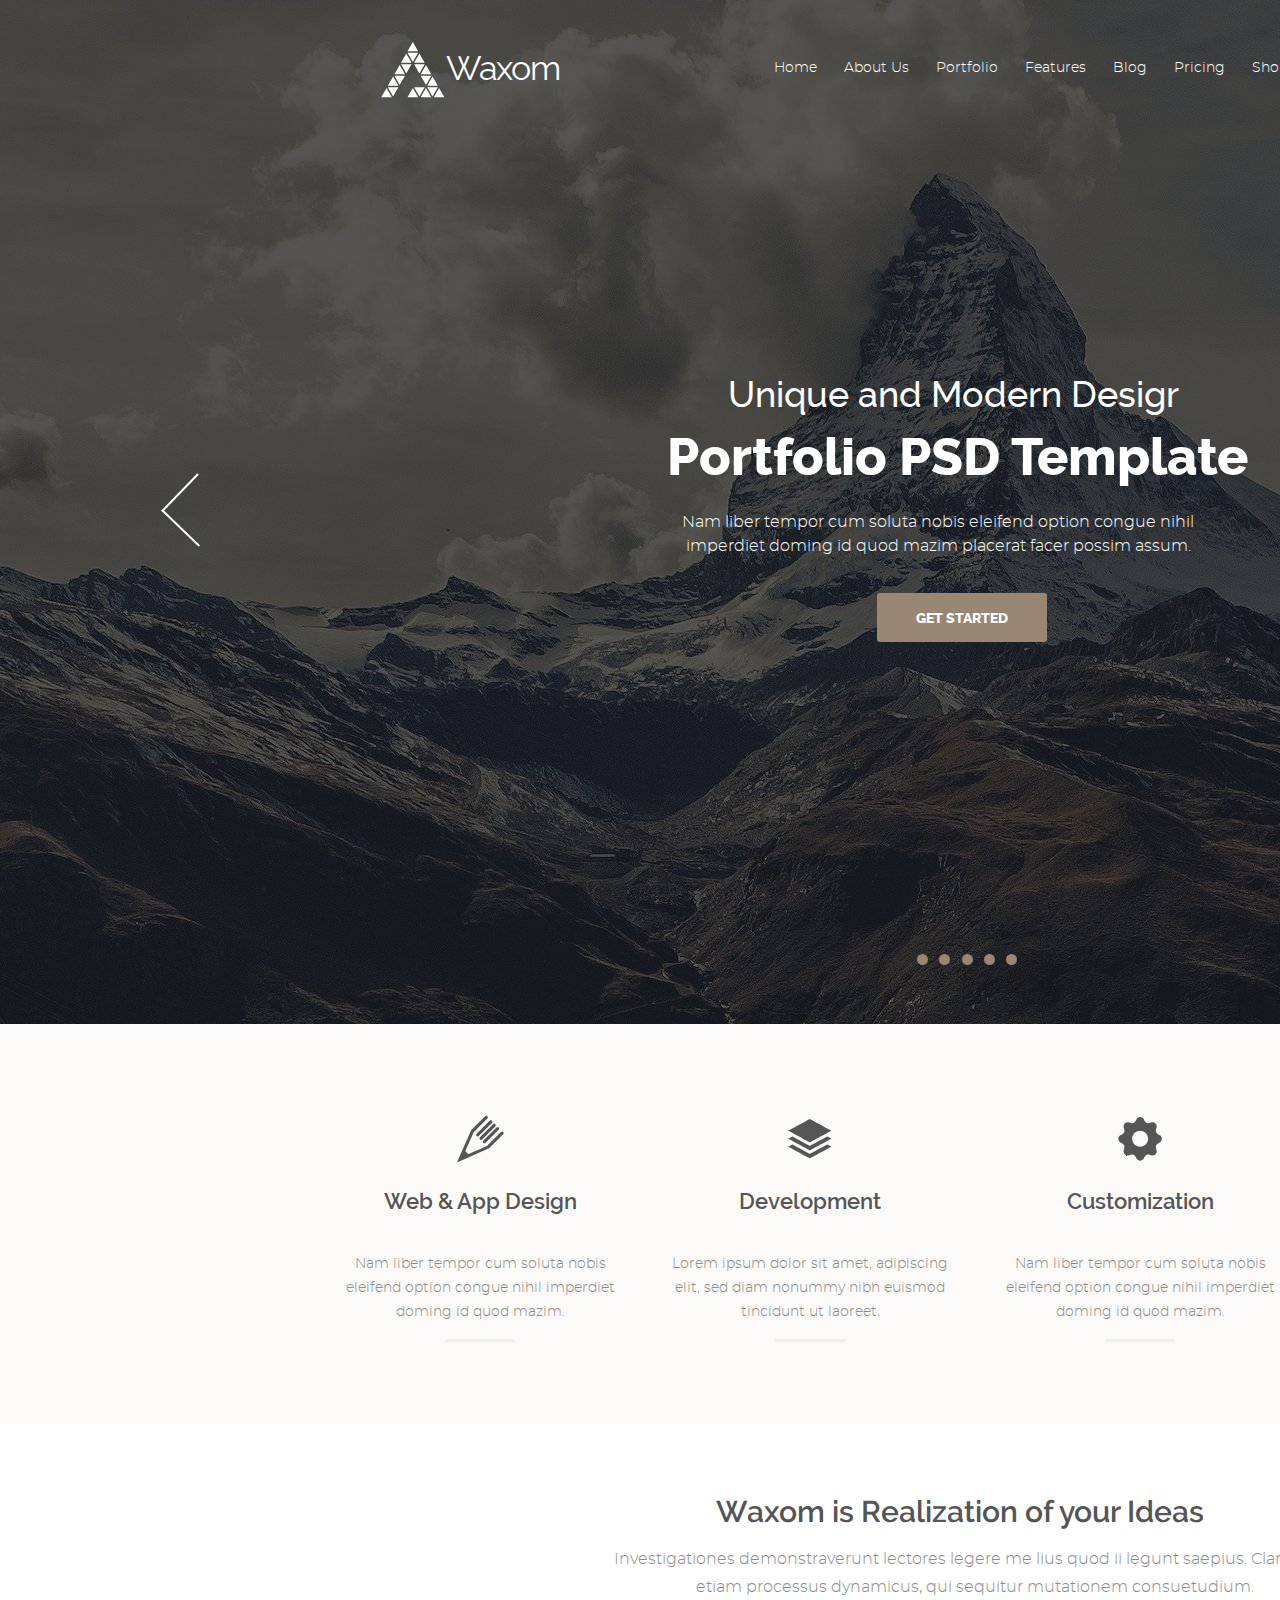
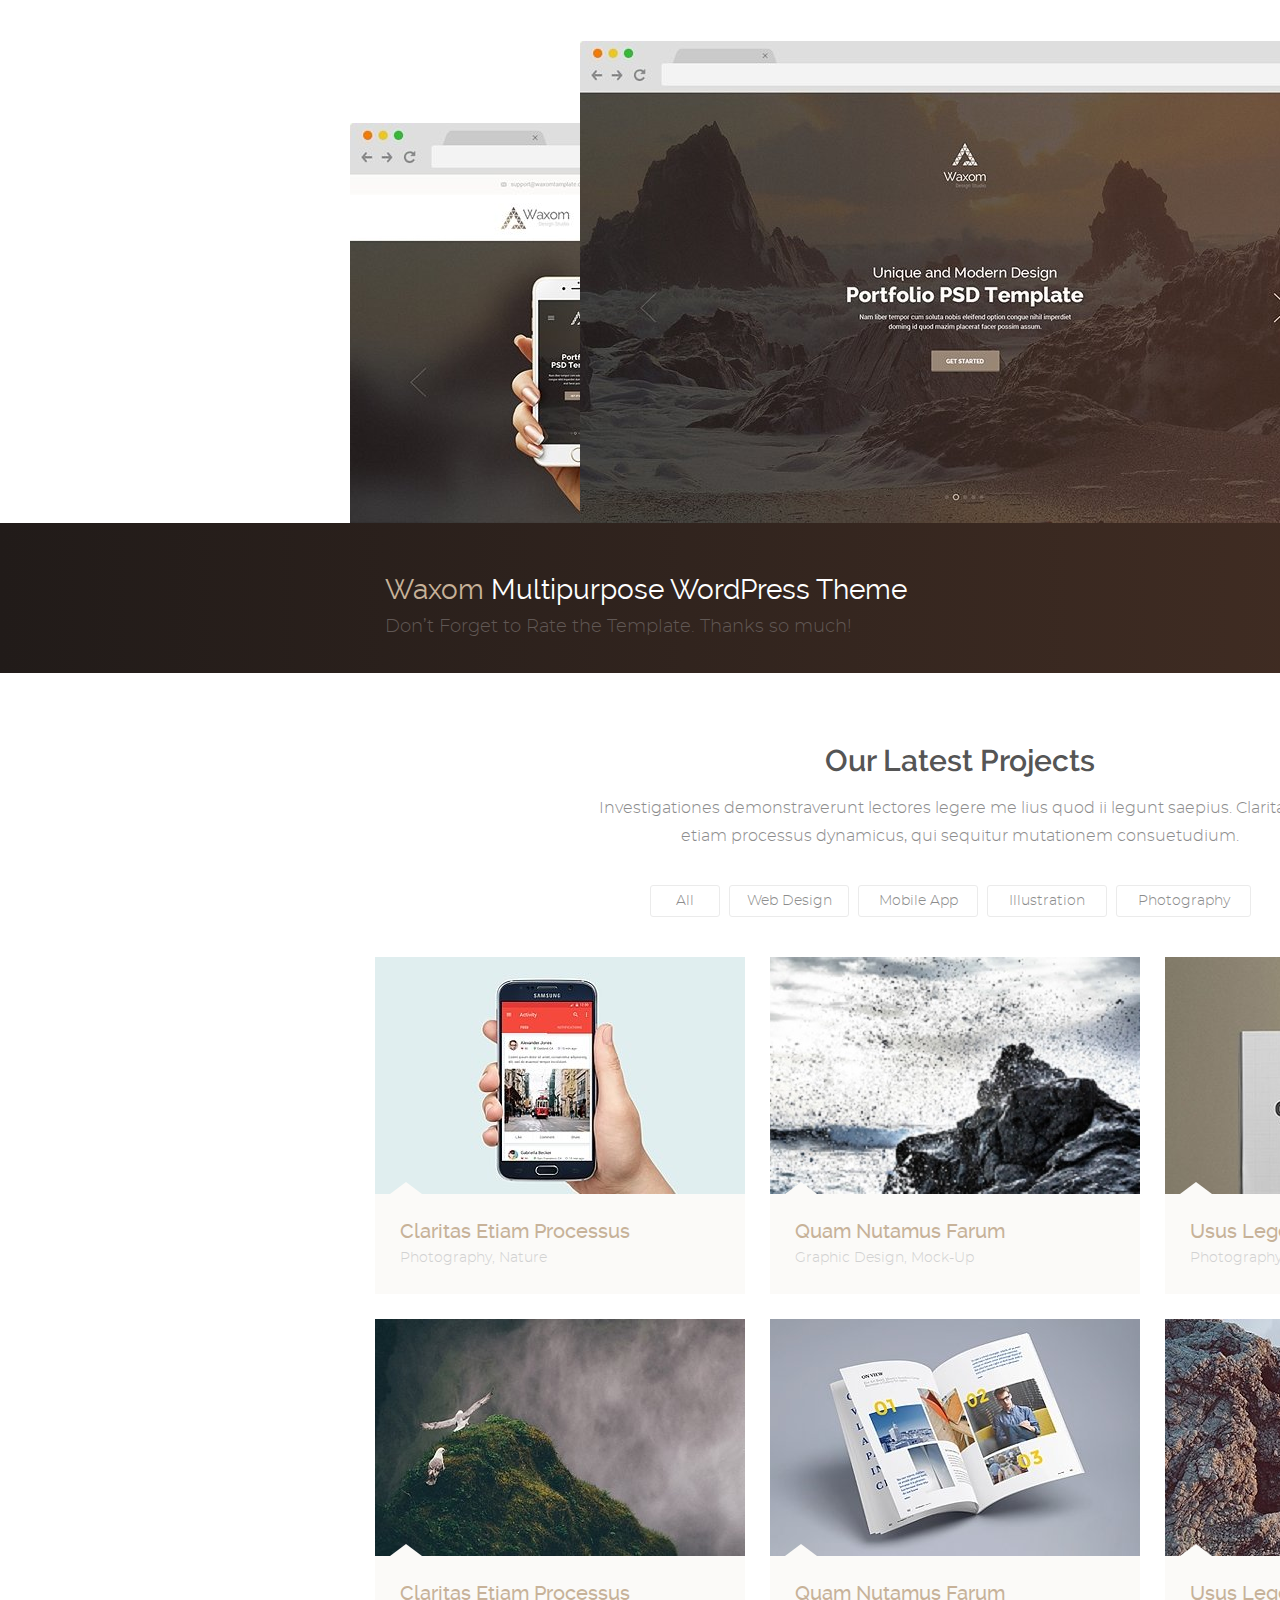
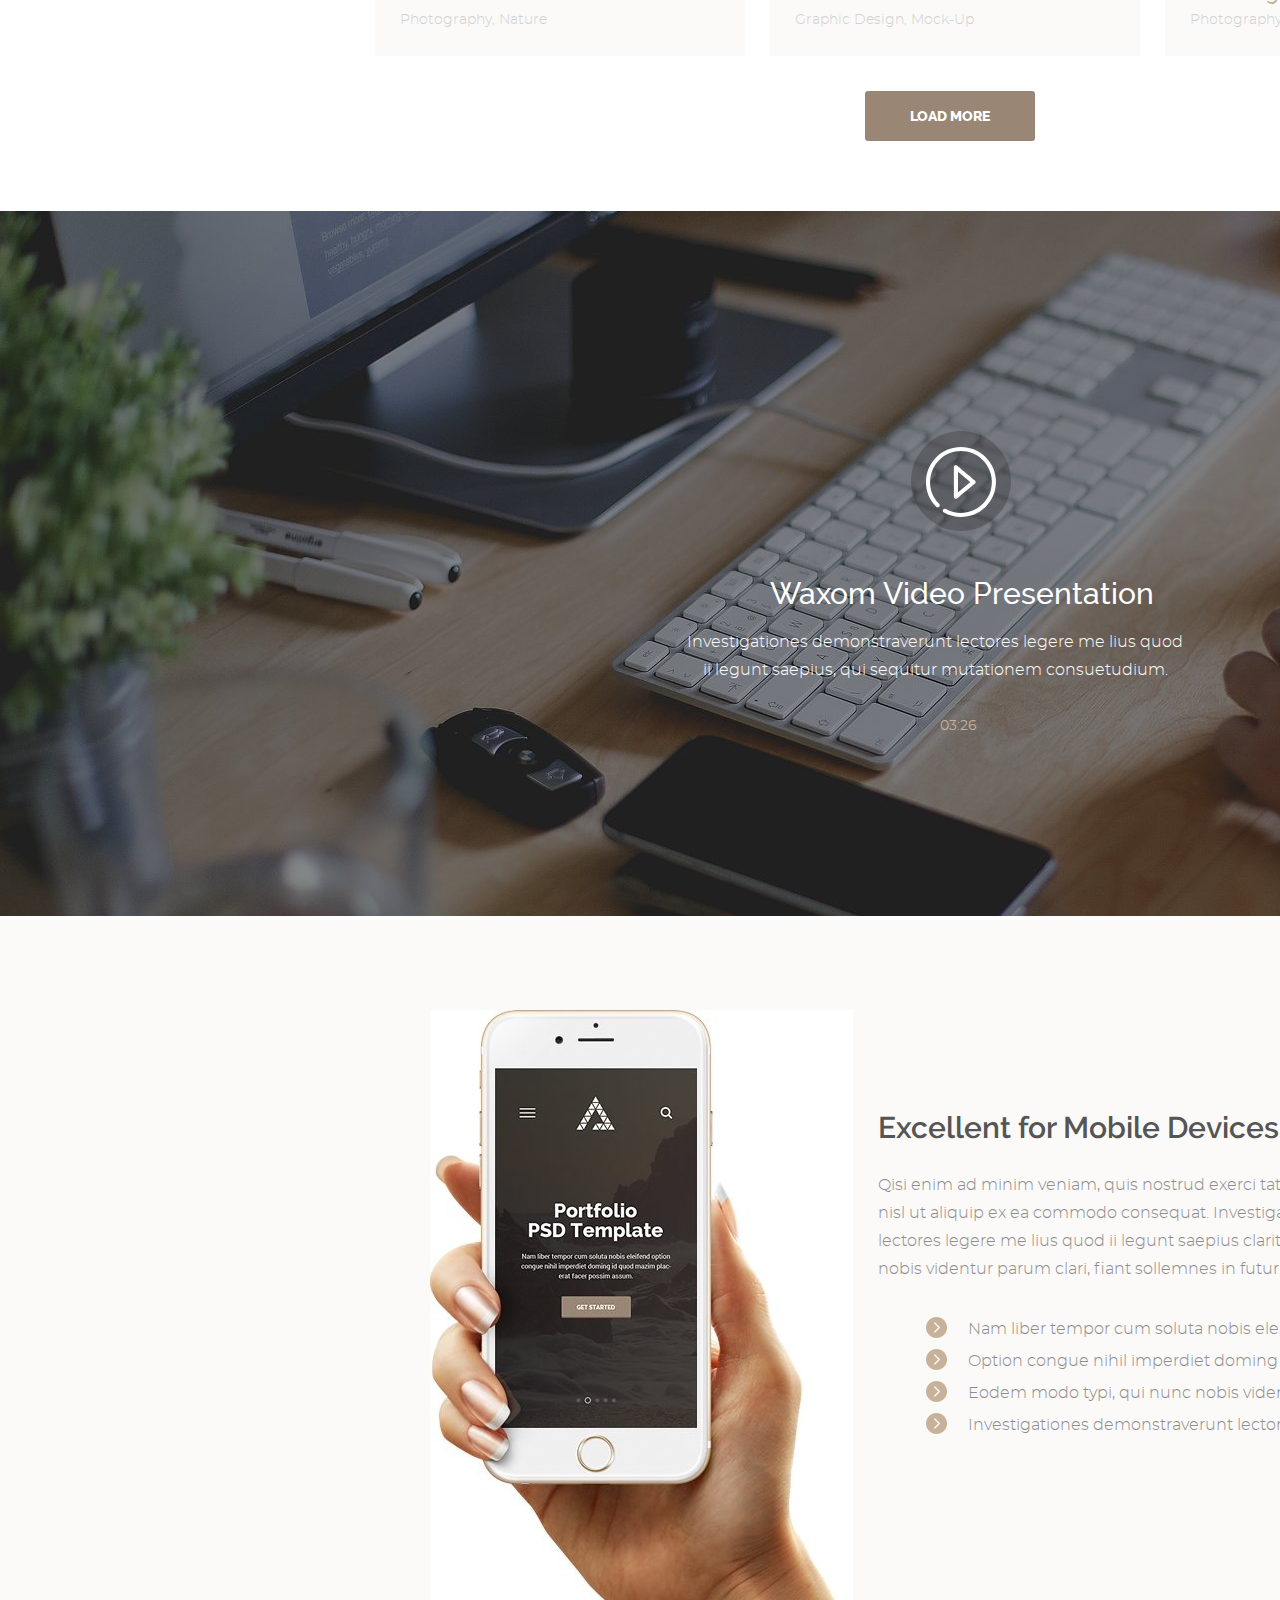
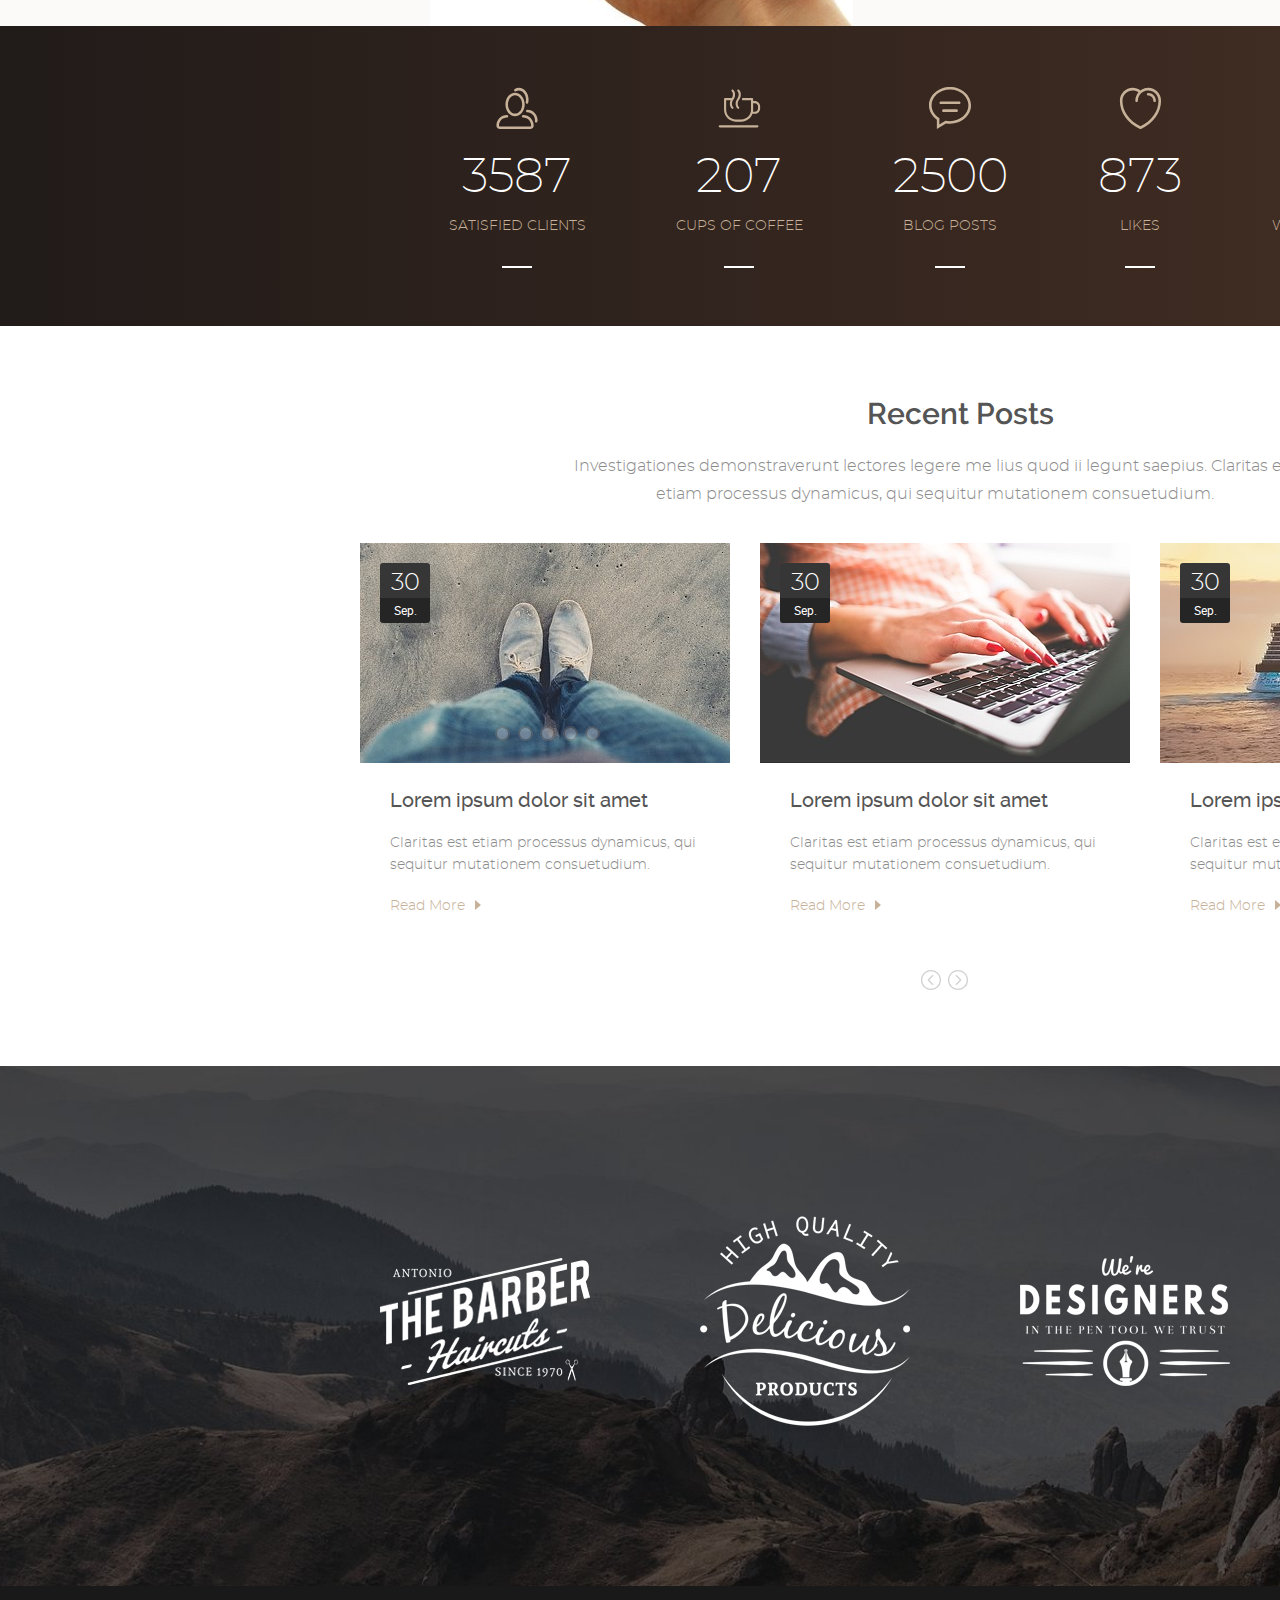
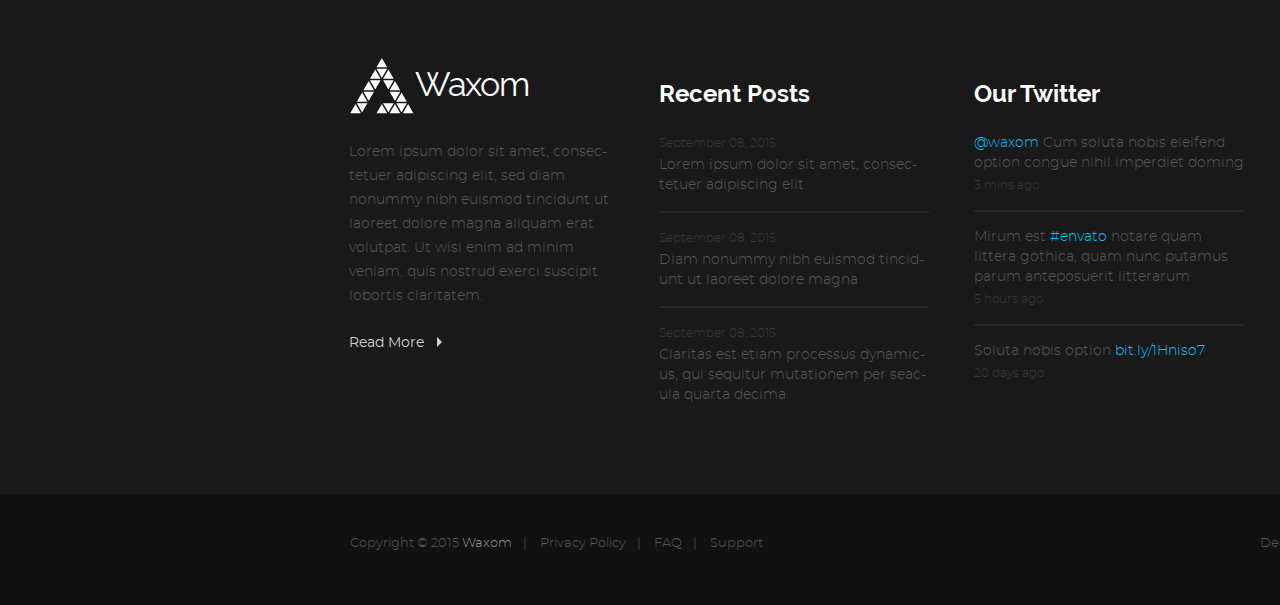
==== commit ec8b80d0: "изменения в head" ====
--- a/index.html
+++ b/index.html
@@ -4,8 +4,8 @@
 <head>
 	<meta charset="UTF-8">
 	<meta name="viewport" content="width=device-width, initial-scale=1">
-	<title>Final layout</title>
-	<link rel="stylesheet" href="normalize.css">
+	<title>Final layout HTML5/CSS3 /adaptive 576</title>
+	<link rel="stylesheet" href="css/normalize.css">
 	<link rel="stylesheet" href="css/style.css">
 </head>
 
@@ -20,8 +20,8 @@
 			</a>
 			<nav>
 				<div class="mobile-menu">
-					<!--					<label for="header-nav-list"></label>-->
-					<input type="checkbox">
+					<label for="mobile-menu"></label>
+					<input id="mobile-menu" type="checkbox">
 					<span></span>
 					<span></span>
 					<span></span>
--- a/css/style.css
+++ b/css/style.css
@@ -161,6 +161,7 @@
 	margin: 18px 0 0 175px;
 }
 
+label,
 input[type="checkbox"] {
 	display: none;
 }
@@ -1129,15 +1130,17 @@
 	border: 5px solid transparent;
 	border-left: 6px solid #c7b299;
 	position: absolute;
-	top: 352px;
+	top: 357px;
 	left: 115px;
 }
 
+/*
 @-moz-document url-prefix() {
 	.recent-posts-item-link:after {
 		top: 357px;
 	}
 }
+*/
 
 .recent-posts-item-link:hover {
 	color: #ffffff;
@@ -1509,6 +1512,7 @@
 .main-footer-twitter-item:hover .main-footer-twitter-text {
 	color: #fff;
 }
+
 .main-footer-twitter-item:hover .main-footer-twitter-time {
 	color: #c7b299;
 }
@@ -1606,7 +1610,6 @@
 
 	body {
 		width: 576px;
-		overflow-x: hidden;
 	}
 
 	header {
@@ -1616,6 +1619,7 @@
 	}
 
 	.header-nav {
+		position: relative;
 		padding: 20px;
 	}
 
@@ -1647,15 +1651,8 @@
 	}
 
 	.mobile-menu input {
-		display: block;
-		width: 50px;
-		height: 50px;
-		position: absolute;
-		top: -7px;
-		right: -5px;
-		z-index: 2;
-		opacity: 0;
 		-webkit-touch-callout: none;
+		display: none;
 	}
 
 	.mobile-menu span {
@@ -1697,6 +1694,16 @@
 		transform: rotate(0deg) scale(0.2, 0.2);
 	}
 
+	.mobile-menu label {
+		display: block;
+		width: 50px;
+		height: 40px;
+		position: absolute;
+		z-index: 5;
+		top: -5px;
+		right: 2%;
+	}
+
 	.mobile-menu input:checked ~ span:nth-last-child(2) {
 		opacity: 1;
 		transform: rotate(-45deg) translate(0px, 0px);
@@ -1704,20 +1711,21 @@
 	}
 
 	.header-nav-list {
+		width: 100%;
 		position: absolute;
 		width: 576px;
 		box-sizing: border-box;
-		margin: 20px 0 0 72px;
+		margin: 0;
 		padding: 20px;
 		flex-direction: column;
 		background-image: url("../img/main_photo_menu.png");
-		transform: translate(-200%, 0%);
+		transform: translate(-200%, 4.3%);
 		transform-origin: 0% 0%;
 		transition: transform 0.5s cubic-bezier(0.77, 0.2, 0.05, 1.0);
 	}
 
 	.mobile-menu input:checked ~ ul {
-		transform: translate(-100%, 0%);
+		transform: translate(-87.5%, 4.3%);
 		opacity: 1;
 	}
 
@@ -1805,7 +1813,8 @@
 
 	.purchase {
 		width: 100%;
-		padding: 35px 0 25px 35px;
+		padding: 35px 15px 25px 35px;
+		align-items: center;
 	}
 
 	.purchase-block {
@@ -1824,7 +1833,8 @@
 	}
 
 	.purchase-button {
-		margin: 30px 0 0 55px;
+		margin: 0 0 0 55px;
+		min-height: 33px;
 	}
 
 	/*5Й БЛОК PROJECT 576*/
@@ -1842,15 +1852,17 @@
 	.project-buttons {
 		width: 100%;
 		margin: 35px 0 0 0;
-	}
-
+		display: flex;
+		justify-content: center;
+	}
+
+	.project-btn-all,
 	.project-btn,
 	.project-btn-last {
 		width: 100px;
-	}
-
-	.project-btn-all {
-		width: 70px;
+		min-height: 32px;
+		padding: 2px;
+		box-sizing: border-box;
 	}
 
 	.project-btn-last {
@@ -1859,12 +1871,12 @@
 
 	.project-catalog {
 		flex-direction: column;
-		padding: 0 0 0 80px;
+		padding: 0;
 		margin: 0;
 	}
 
 	.project-catalog-item {
-		margin: 30px 0 0 0;
+		margin: 30px auto 0 auto;
 	}
 
 	.project-catalog-item:nth-child(3) {
@@ -1877,7 +1889,8 @@
 	}
 
 	.project-btn-load {
-		margin: 30px 0 0 195px;
+		display: block;
+		margin: 30px auto 0 auto;
 	}
 
 	/*6Й БЛОК VIDEO 576*/
@@ -1907,14 +1920,14 @@
 	.video-start-btn {
 		width: 80px;
 		height: 80px;
-		margin: -10px 0 0 0;
+		margin: -10px 0 0 -18px;
 	}
 
 	.video-start-btn-img {
 		width: 80px;
 		height: 80px;
 		top: -60px;
-		left: 256px;
+		left: 238px;
 	}
 
 	.video-head {
@@ -1928,7 +1941,7 @@
 
 	.video-time {
 		font-size: 12px;
-		padding: 0 0 0 270px;
+		padding: 0 0 0 260px;
 		margin: 15px 0 0 0;
 	}
 
@@ -1944,15 +1957,18 @@
 	}
 
 	.mobile-content {
+		width: 100%;
 		margin: 0;
 	}
 
 	.mobile-head {
+		width: 100%;
 		text-align: center;
 	}
 
 	.mobile-text {
-		width: 520px;
+		width: 100%;
+		/*		width: 520px;*/
 		text-align: justify;
 	}
 
@@ -1970,7 +1986,8 @@
 
 	.recent-posts {
 		width: 100%;
-		padding: 30px 0 20px 35px;
+		padding: 30px;
+		box-sizing: border-box;
 	}
 
 	.recent-posts-text {
@@ -1983,7 +2000,7 @@
 	}
 
 	.recent-posts-item {
-		margin: 20px 30px 20px 80px;
+		margin: 20px auto 20px auto;
 	}
 
 	.recent-posts-item-link:after {
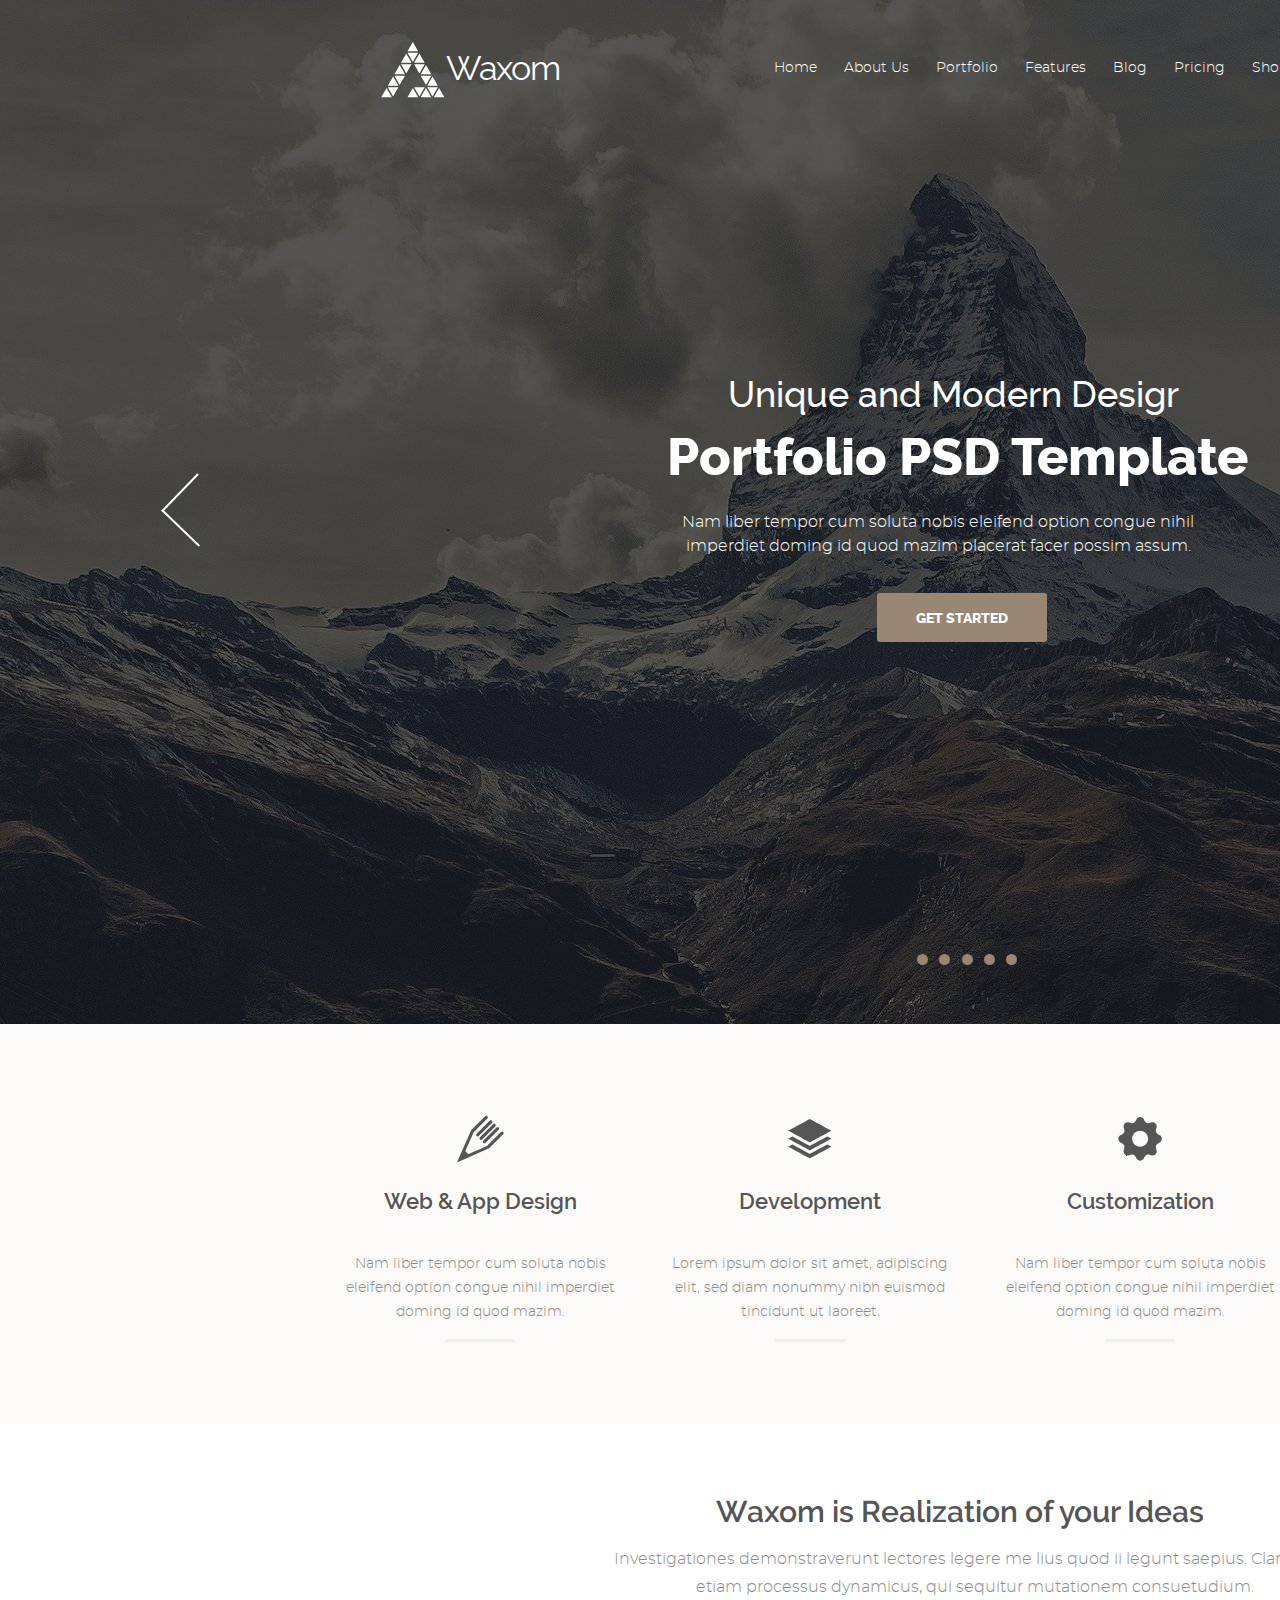
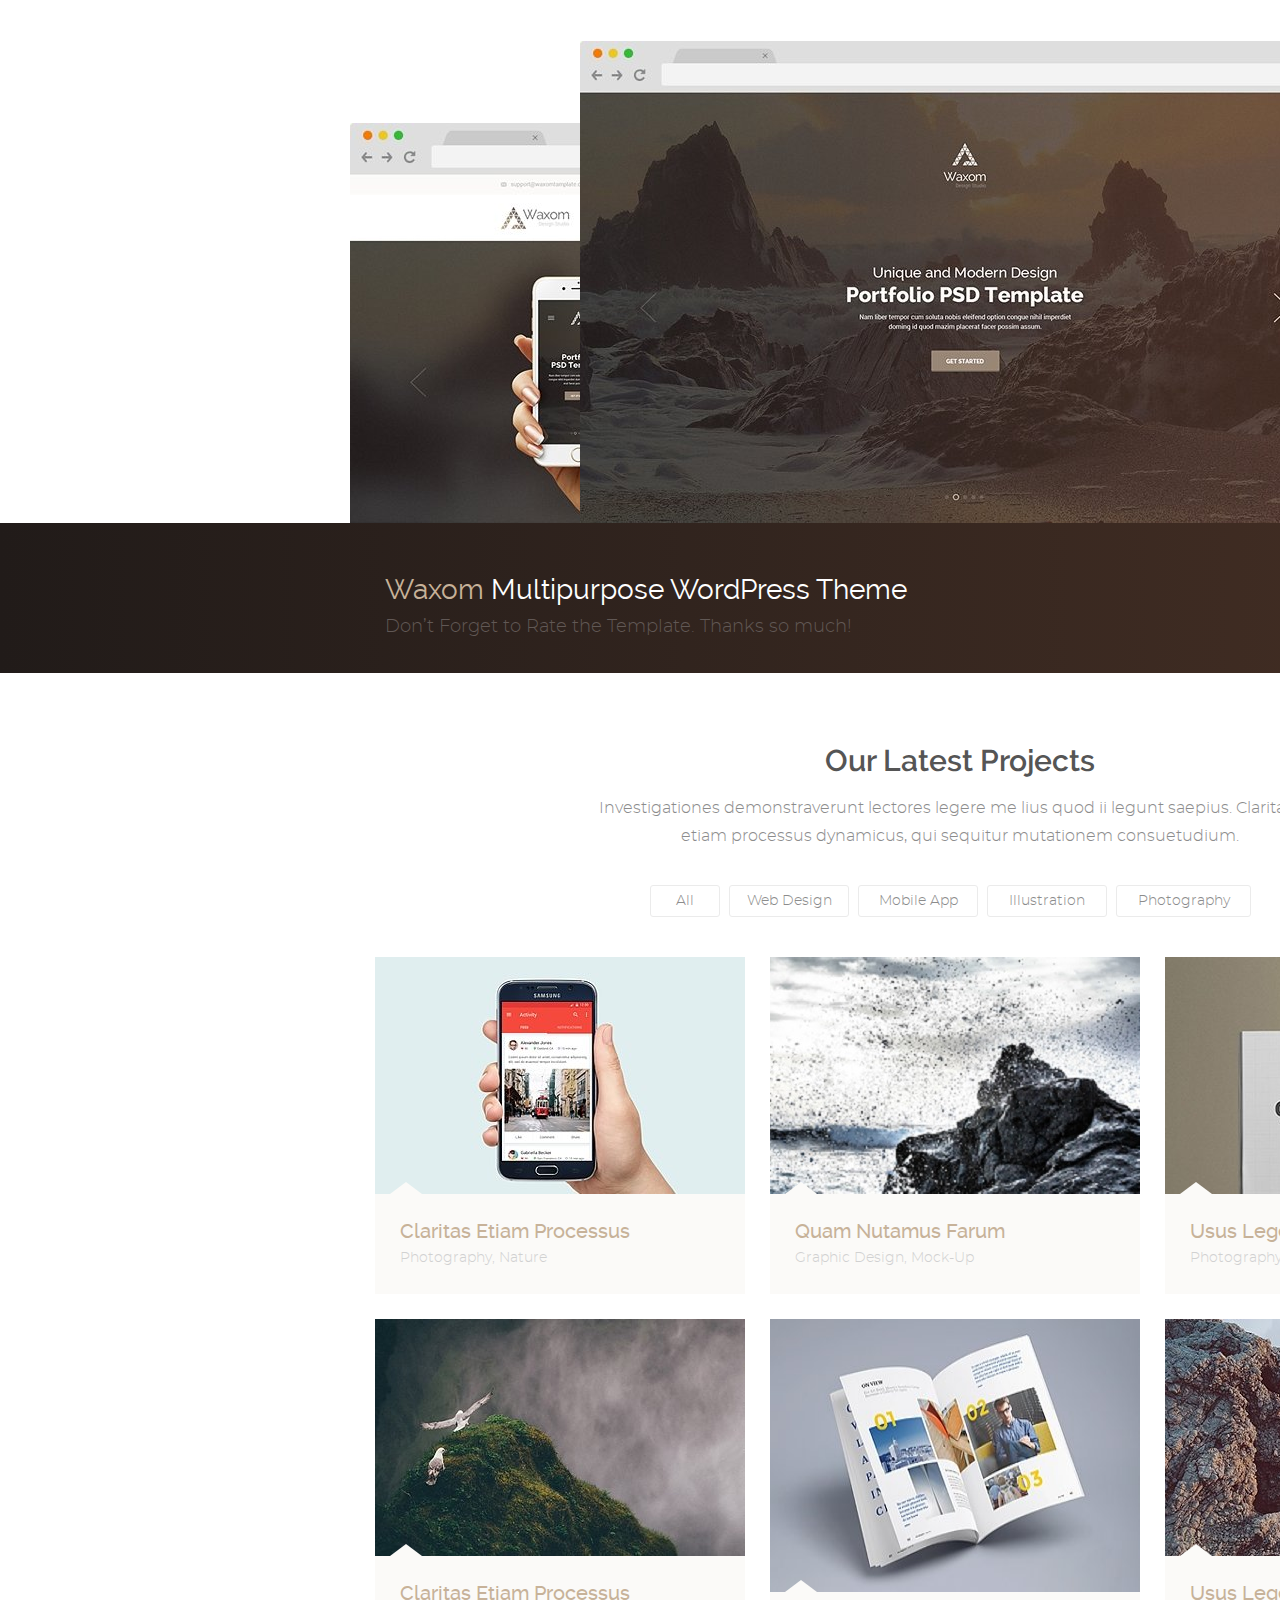
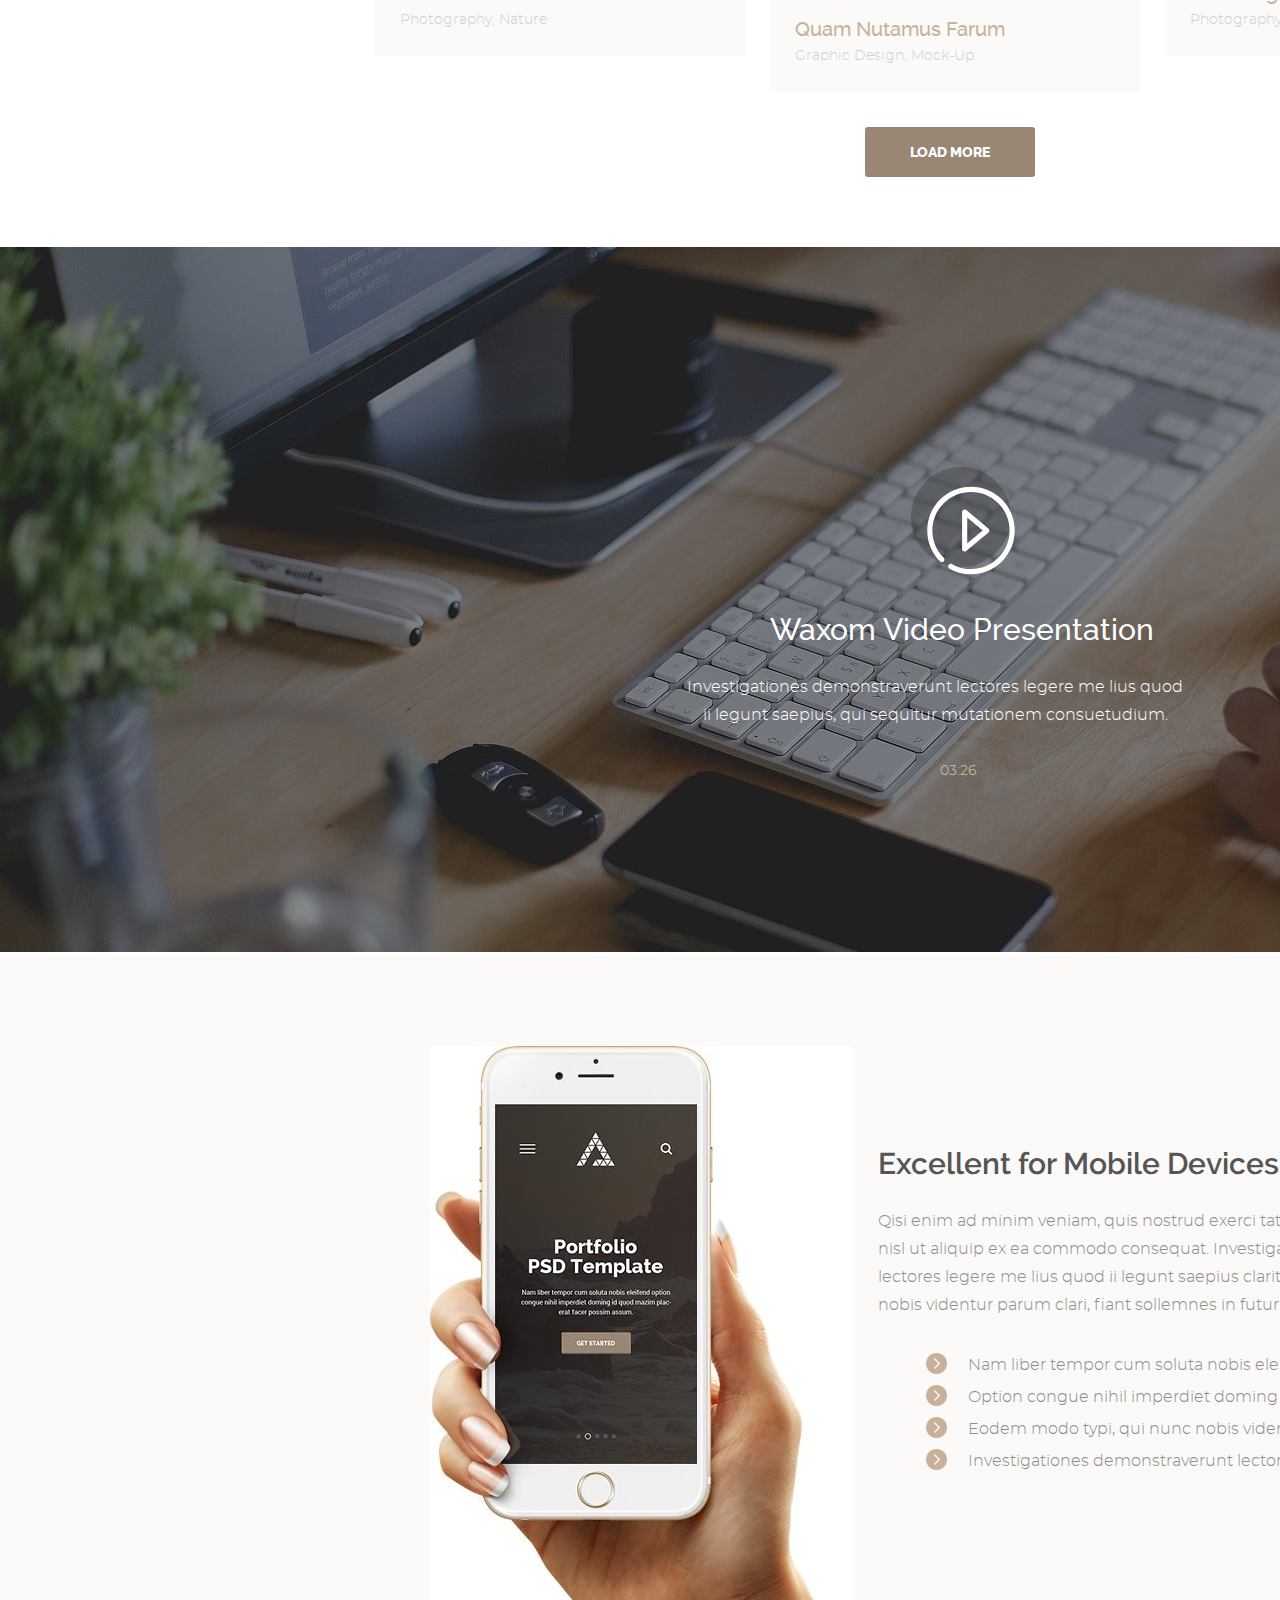
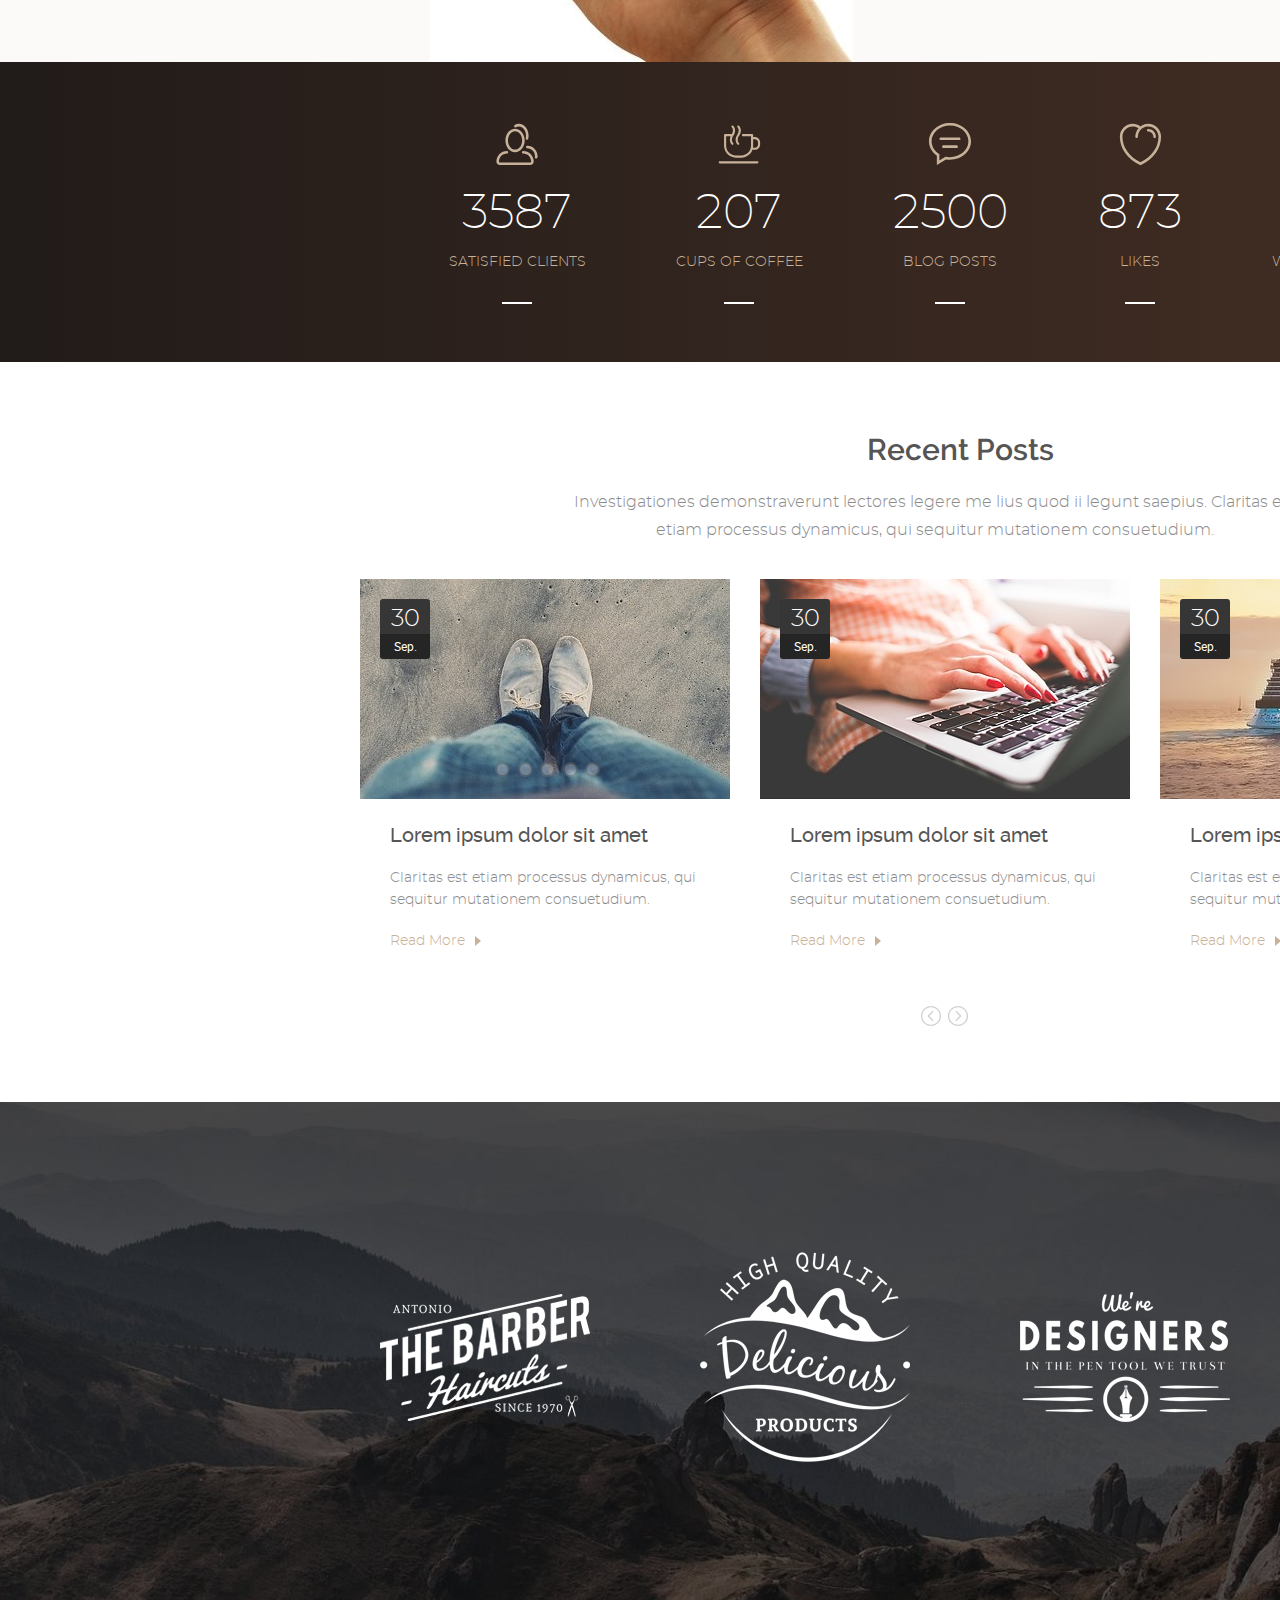
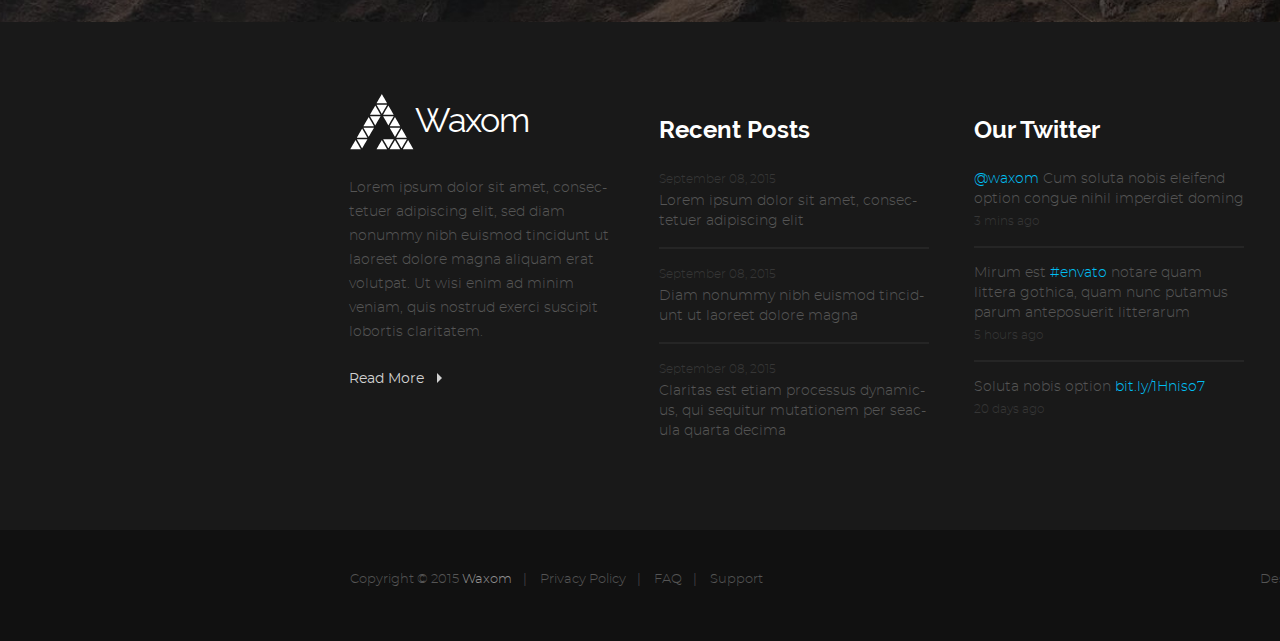
==== commit 40d42870: "bug fix after validator.w3.org" ====
--- a/index.html
+++ b/index.html
@@ -4,8 +4,8 @@
 <head>
 	<meta charset="UTF-8">
 	<meta name="viewport" content="width=device-width, initial-scale=1">
-	<title>Final layout HTML5/CSS3 /adaptive 576</title>
-	<link rel="stylesheet" href="css/normalize.css">
+	<title>Final layout HTML5/CSS3</title>
+	<link rel="stylesheet" href="normalize.css">
 	<link rel="stylesheet" href="css/style.css">
 </head>
 
@@ -72,7 +72,7 @@
 	<main>
 		<section class="facilities">
 			<div class="facitility">
-				<svg class="facitility-icon" xmlns=" http://www.w3.org/2000/svg" xmlns:xlink="http://www.w3.org/1999/xlink" width="51" height="51" viewBox="0 0 51 51">
+				<svg class="facitility-icon" xmlns="http://www.w3.org/2000/svg" xmlns:xlink="http://www.w3.org/1999/xlink" width="51" height="51" viewBox="0 0 51 51">
 					<path d="M48.66797,18.469604 C48.043335,17.84729 47.039368,17.84729 46.419556,18.469604 C46.419556,18.469604 32.573364,32.313965 32.573364,32.313965 C32.573364,32.313965 13.105682,40.886597 13.105682,40.886597 C13.105682,40.886597 10.106628,37.88794 10.106628,37.88794 C10.106628,37.88794 18.683075,18.422241 18.683075,18.422241 C18.683075,18.422241 32.526978,4.5755615 32.526978,4.5755615 C33.148193,3.954834 33.148193,2.9499512 32.526978,2.3271484 C31.903992,1.7056885 30.898376,1.7056885 30.278564,2.3271484 C30.278564,2.3271484 16.010864,16.59143 16.010864,16.59143 C16.010864,16.59143 1.5342102,49.4635 1.5342102,49.4635 C1.5342102,49.4635 34.401733,34.98523 34.401733,34.98523 C34.401733,34.98523 48.66797,20.717163 48.66797,20.717163 C49.289185,20.099854 49.289185,19.090332 48.66797,18.469604 ZM28.49524,29.466064 C28.805054,29.773438 29.211182,29.931396 29.620056,29.931396 C30.027588,29.931396 30.433655,29.773438 30.745117,29.466064 C30.745117,29.466064 44.07672,16.134033 44.07672,16.134033 C44.699585,15.510498 44.699585,14.505493 44.07672,13.884766 C43.453796,13.260376 42.44983,13.260376 41.826904,13.884766 C41.826904,13.884766 28.49524,27.21643 28.49524,27.21643 C27.875427,27.836304 27.875427,28.843262 28.49524,29.466064 ZM25.015076,25.985474 C25.326477,26.293335 25.73413,26.449951 26.139954,26.449951 C26.549072,26.449951 26.954956,26.293335 27.264893,25.985474 C27.264893,25.985474 40.598022,12.652588 40.598022,12.652588 C41.219482,12.030273 41.219482,11.023193 40.598022,10.402954 C39.973755,9.780273 38.969788,9.780273 38.348145,10.402954 C38.348145,10.402954 25.015076,23.73462 25.015076,23.73462 C24.393677,24.35437 24.393677,25.36438 25.015076,25.985474 ZM21.53415,22.50232 C21.844849,22.813599 22.253052,22.96814 22.65921,22.96814 C23.065002,22.96814 23.473236,22.813599 23.783936,22.50232 C23.783936,22.50232 37.116516,9.172363 37.116516,9.172363 C37.73944,8.547607 37.73944,7.5422363 37.116516,6.9223633 C36.49524,6.29834 35.489502,6.29834 34.86664,6.9223633 C34.86664,6.9223633 21.53415,20.253174 21.53415,20.253174 C20.913513,20.873413 20.913513,21.882935 21.53415,22.50232 Z" />
 				</svg>
 				<h3 class="facitility-title">Web &#38; App Design</h3>
@@ -127,8 +127,8 @@
 				<button class="project-btn-last">photography</button>
 			</div>
 			<div class="project-catalog">
-				<a href="#" class="project-catalog-item">
-					<img src="./img/project-img.jpg" alt="Claritas Etiam Processus" class="project-img" width="370" hight="237">
+				<section href="#" class="project-catalog-item">
+					<img src="./img/project-img.jpg" alt="Claritas Etiam Processus" class="project-img" width="370" height="237">
 					<div class="project-content">
 						<span class="project-head">claritas etiam processus</span>
 						<span class="project-desk">photography, nature</span>
@@ -143,9 +143,9 @@
 							<path d="M12.304138,5.081543 C11.577759,5.081543 10.988525,5.662842 10.988525,6.376953 C10.988525,7.0944824 11.577759,7.673828 12.304138,7.673828 C13.911499,7.673828 15.346802,8.558838 16.051758,9.98291 C16.279602,10.444092 16.747192,10.711182 17.234497,10.711182 C17.428589,10.711182 17.624756,10.668457 17.810364,10.580811 C18.463684,10.266846 18.735046,9.490723 18.416565,8.847168 C17.2677,6.5249023 14.924744,5.081543 12.304138,5.081543 ZM26.456116,22.881348 C26.456116,22.881348 22.07257,18.563232 22.07257,18.563232 C23.370117,16.76416 24.140625,14.57251 24.140625,12.202393 C24.140625,6.128174 19.124939,1.1855469 12.958862,1.1855469 C6.7927856,1.1855469 1.7770996,6.128174 1.7770996,12.202393 C1.7770996,18.275635 6.7927856,23.218262 12.958862,23.218262 C15.53479,23.218262 17.90216,22.3479 19.794678,20.900879 C19.794678,20.900879 24.130005,25.17163 24.130005,25.17163 C24.451233,25.488525 24.872742,25.645752 25.29309,25.645752 C25.714233,25.645752 26.13501,25.489014 26.456116,25.17163 C27.098389,24.54004 27.098389,23.513916 26.456116,22.881348 ZM4.4087524,12.202393 C4.4087524,7.557129 8.244934,3.777832 12.959656,3.777832 C17.674194,3.777832 21.510254,7.557129 21.510254,12.202393 C21.510254,14.1345215 20.840088,15.91333 19.724243,17.33545 C19.355408,17.80542 18.941162,18.239502 18.481323,18.62378 C16.990295,19.870605 15.064209,20.627197 12.959656,20.627197 C8.244568,20.625732 4.4087524,16.846924 4.4087524,12.202393 Z" />
 						</svg>
 					</button>
-				</a>
-				<a href="#" class="project-catalog-item">
-					<img src="./img/project-img2.jpg" alt="Quam Nutamus Farum" class="project-img" width="370" hight="237">
+				</section>
+				<section href="#" class="project-catalog-item">
+					<img src="./img/project-img2.jpg" alt="Quam Nutamus Farum" class="project-img" width="370" height="237">
 					<div class="project-content">
 						<span class="project-head">quam nutamus farum</span>
 						<span class="project-desk">graphic design, mock-up</span>
@@ -160,9 +160,9 @@
 							<path d="M12.304138,5.081543 C11.577759,5.081543 10.988525,5.662842 10.988525,6.376953 C10.988525,7.0944824 11.577759,7.673828 12.304138,7.673828 C13.911499,7.673828 15.346802,8.558838 16.051758,9.98291 C16.279602,10.444092 16.747192,10.711182 17.234497,10.711182 C17.428589,10.711182 17.624756,10.668457 17.810364,10.580811 C18.463684,10.266846 18.735046,9.490723 18.416565,8.847168 C17.2677,6.5249023 14.924744,5.081543 12.304138,5.081543 ZM26.456116,22.881348 C26.456116,22.881348 22.07257,18.563232 22.07257,18.563232 C23.370117,16.76416 24.140625,14.57251 24.140625,12.202393 C24.140625,6.128174 19.124939,1.1855469 12.958862,1.1855469 C6.7927856,1.1855469 1.7770996,6.128174 1.7770996,12.202393 C1.7770996,18.275635 6.7927856,23.218262 12.958862,23.218262 C15.53479,23.218262 17.90216,22.3479 19.794678,20.900879 C19.794678,20.900879 24.130005,25.17163 24.130005,25.17163 C24.451233,25.488525 24.872742,25.645752 25.29309,25.645752 C25.714233,25.645752 26.13501,25.489014 26.456116,25.17163 C27.098389,24.54004 27.098389,23.513916 26.456116,22.881348 ZM4.4087524,12.202393 C4.4087524,7.557129 8.244934,3.777832 12.959656,3.777832 C17.674194,3.777832 21.510254,7.557129 21.510254,12.202393 C21.510254,14.1345215 20.840088,15.91333 19.724243,17.33545 C19.355408,17.80542 18.941162,18.239502 18.481323,18.62378 C16.990295,19.870605 15.064209,20.627197 12.959656,20.627197 C8.244568,20.625732 4.4087524,16.846924 4.4087524,12.202393 Z" />
 						</svg>
 					</button>
-				</a>
-				<a href="#" class="project-catalog-item">
-					<img src="./img/project-img3.jpg" alt="Usus Legentis Videntur" class="project-img" width="370" hight="237">
+				</section>
+				<section href="#" class="project-catalog-item">
+					<img src="./img/project-img3.jpg" alt="Usus Legentis Videntur" class="project-img" width="370" height="237">
 					<div class="project-content">
 						<span class="project-head">usus legentis videntur</span>
 						<span class="project-desk">photography, holiday</span>
@@ -177,11 +177,11 @@
 							<path d="M12.304138,5.081543 C11.577759,5.081543 10.988525,5.662842 10.988525,6.376953 C10.988525,7.0944824 11.577759,7.673828 12.304138,7.673828 C13.911499,7.673828 15.346802,8.558838 16.051758,9.98291 C16.279602,10.444092 16.747192,10.711182 17.234497,10.711182 C17.428589,10.711182 17.624756,10.668457 17.810364,10.580811 C18.463684,10.266846 18.735046,9.490723 18.416565,8.847168 C17.2677,6.5249023 14.924744,5.081543 12.304138,5.081543 ZM26.456116,22.881348 C26.456116,22.881348 22.07257,18.563232 22.07257,18.563232 C23.370117,16.76416 24.140625,14.57251 24.140625,12.202393 C24.140625,6.128174 19.124939,1.1855469 12.958862,1.1855469 C6.7927856,1.1855469 1.7770996,6.128174 1.7770996,12.202393 C1.7770996,18.275635 6.7927856,23.218262 12.958862,23.218262 C15.53479,23.218262 17.90216,22.3479 19.794678,20.900879 C19.794678,20.900879 24.130005,25.17163 24.130005,25.17163 C24.451233,25.488525 24.872742,25.645752 25.29309,25.645752 C25.714233,25.645752 26.13501,25.489014 26.456116,25.17163 C27.098389,24.54004 27.098389,23.513916 26.456116,22.881348 ZM4.4087524,12.202393 C4.4087524,7.557129 8.244934,3.777832 12.959656,3.777832 C17.674194,3.777832 21.510254,7.557129 21.510254,12.202393 C21.510254,14.1345215 20.840088,15.91333 19.724243,17.33545 C19.355408,17.80542 18.941162,18.239502 18.481323,18.62378 C16.990295,19.870605 15.064209,20.627197 12.959656,20.627197 C8.244568,20.625732 4.4087524,16.846924 4.4087524,12.202393 Z" />
 						</svg>
 					</button>
-				</a>
+				</section>
 			</div>
 			<div class="project-catalog">
-				<a href="#" class="project-catalog-item">
-					<img src="./img/project-img4.jpg" alt="Usus Legentis Videntur" class="project-img" width="370" hight="237">
+				<section href="#" class="project-catalog-item">
+					<img src="./img/project-img4.jpg" alt="Usus Legentis Videntur" class="project-img" width="370" height="237">
 					<div class="project-content">
 						<span class="project-head">claritas etiam processus</span>
 						<span class="project-desk">photography, nature</span>
@@ -196,9 +196,9 @@
 							<path d="M12.304138,5.081543 C11.577759,5.081543 10.988525,5.662842 10.988525,6.376953 C10.988525,7.0944824 11.577759,7.673828 12.304138,7.673828 C13.911499,7.673828 15.346802,8.558838 16.051758,9.98291 C16.279602,10.444092 16.747192,10.711182 17.234497,10.711182 C17.428589,10.711182 17.624756,10.668457 17.810364,10.580811 C18.463684,10.266846 18.735046,9.490723 18.416565,8.847168 C17.2677,6.5249023 14.924744,5.081543 12.304138,5.081543 ZM26.456116,22.881348 C26.456116,22.881348 22.07257,18.563232 22.07257,18.563232 C23.370117,16.76416 24.140625,14.57251 24.140625,12.202393 C24.140625,6.128174 19.124939,1.1855469 12.958862,1.1855469 C6.7927856,1.1855469 1.7770996,6.128174 1.7770996,12.202393 C1.7770996,18.275635 6.7927856,23.218262 12.958862,23.218262 C15.53479,23.218262 17.90216,22.3479 19.794678,20.900879 C19.794678,20.900879 24.130005,25.17163 24.130005,25.17163 C24.451233,25.488525 24.872742,25.645752 25.29309,25.645752 C25.714233,25.645752 26.13501,25.489014 26.456116,25.17163 C27.098389,24.54004 27.098389,23.513916 26.456116,22.881348 ZM4.4087524,12.202393 C4.4087524,7.557129 8.244934,3.777832 12.959656,3.777832 C17.674194,3.777832 21.510254,7.557129 21.510254,12.202393 C21.510254,14.1345215 20.840088,15.91333 19.724243,17.33545 C19.355408,17.80542 18.941162,18.239502 18.481323,18.62378 C16.990295,19.870605 15.064209,20.627197 12.959656,20.627197 C8.244568,20.625732 4.4087524,16.846924 4.4087524,12.202393 Z" />
 						</svg>
 					</button>
-				</a>
-				<a href="#" class="project-catalog-item">
-					<img src="./img/project-img5.jpg" alt="Quam Nutamus Farum" class="project-img" width="370" hight="273">
+				</section>
+				<section href="#" class="project-catalog-item">
+					<img src="./img/project-img5.jpg" alt="Quam Nutamus Farum" class="project-img" width="370" height="273">
 					<div class="project-content">
 						<span class="project-head">quam nutamus farum</span>
 						<span class="project-desk">graphic design, mock-up</span>
@@ -213,9 +213,9 @@
 							<path d="M12.304138,5.081543 C11.577759,5.081543 10.988525,5.662842 10.988525,6.376953 C10.988525,7.0944824 11.577759,7.673828 12.304138,7.673828 C13.911499,7.673828 15.346802,8.558838 16.051758,9.98291 C16.279602,10.444092 16.747192,10.711182 17.234497,10.711182 C17.428589,10.711182 17.624756,10.668457 17.810364,10.580811 C18.463684,10.266846 18.735046,9.490723 18.416565,8.847168 C17.2677,6.5249023 14.924744,5.081543 12.304138,5.081543 ZM26.456116,22.881348 C26.456116,22.881348 22.07257,18.563232 22.07257,18.563232 C23.370117,16.76416 24.140625,14.57251 24.140625,12.202393 C24.140625,6.128174 19.124939,1.1855469 12.958862,1.1855469 C6.7927856,1.1855469 1.7770996,6.128174 1.7770996,12.202393 C1.7770996,18.275635 6.7927856,23.218262 12.958862,23.218262 C15.53479,23.218262 17.90216,22.3479 19.794678,20.900879 C19.794678,20.900879 24.130005,25.17163 24.130005,25.17163 C24.451233,25.488525 24.872742,25.645752 25.29309,25.645752 C25.714233,25.645752 26.13501,25.489014 26.456116,25.17163 C27.098389,24.54004 27.098389,23.513916 26.456116,22.881348 ZM4.4087524,12.202393 C4.4087524,7.557129 8.244934,3.777832 12.959656,3.777832 C17.674194,3.777832 21.510254,7.557129 21.510254,12.202393 C21.510254,14.1345215 20.840088,15.91333 19.724243,17.33545 C19.355408,17.80542 18.941162,18.239502 18.481323,18.62378 C16.990295,19.870605 15.064209,20.627197 12.959656,20.627197 C8.244568,20.625732 4.4087524,16.846924 4.4087524,12.202393 Z" />
 						</svg>
 					</button>
-				</a>
-				<a href="#" class="project-catalog-item">
-					<img src="./img/project-img6.jpg" alt="Usus Legentis Videntur" class="project-img" width="370" hight="237">
+				</section>
+				<section href="#" class="project-catalog-item">
+					<img src="./img/project-img6.jpg" alt="Usus Legentis Videntur" class="project-img" width="370" height="237">
 					<div class="project-content">
 						<span class="project-head">usus legentis videntur</span>
 						<span class="project-desk">photography, holiday</span>
@@ -230,7 +230,7 @@
 							<path d="M12.304138,5.081543 C11.577759,5.081543 10.988525,5.662842 10.988525,6.376953 C10.988525,7.0944824 11.577759,7.673828 12.304138,7.673828 C13.911499,7.673828 15.346802,8.558838 16.051758,9.98291 C16.279602,10.444092 16.747192,10.711182 17.234497,10.711182 C17.428589,10.711182 17.624756,10.668457 17.810364,10.580811 C18.463684,10.266846 18.735046,9.490723 18.416565,8.847168 C17.2677,6.5249023 14.924744,5.081543 12.304138,5.081543 ZM26.456116,22.881348 C26.456116,22.881348 22.07257,18.563232 22.07257,18.563232 C23.370117,16.76416 24.140625,14.57251 24.140625,12.202393 C24.140625,6.128174 19.124939,1.1855469 12.958862,1.1855469 C6.7927856,1.1855469 1.7770996,6.128174 1.7770996,12.202393 C1.7770996,18.275635 6.7927856,23.218262 12.958862,23.218262 C15.53479,23.218262 17.90216,22.3479 19.794678,20.900879 C19.794678,20.900879 24.130005,25.17163 24.130005,25.17163 C24.451233,25.488525 24.872742,25.645752 25.29309,25.645752 C25.714233,25.645752 26.13501,25.489014 26.456116,25.17163 C27.098389,24.54004 27.098389,23.513916 26.456116,22.881348 ZM4.4087524,12.202393 C4.4087524,7.557129 8.244934,3.777832 12.959656,3.777832 C17.674194,3.777832 21.510254,7.557129 21.510254,12.202393 C21.510254,14.1345215 20.840088,15.91333 19.724243,17.33545 C19.355408,17.80542 18.941162,18.239502 18.481323,18.62378 C16.990295,19.870605 15.064209,20.627197 12.959656,20.627197 C8.244568,20.625732 4.4087524,16.846924 4.4087524,12.202393 Z" />
 						</svg>
 					</button>
-				</a>
+				</section>
 			</div>
 			<button class="project-btn-load">load more</button>
 		</section>
@@ -240,11 +240,11 @@
 			<div class="video-section">
 				<div class="button-section">
 					<button class="video-start-btn"></button>
-					<svg class="video-start-btn-img"> xmlns="http://www.w3.org/2000/svg" xmlns:xlink="http://www.w3.org/1999/xlink" width="80" height="76" viewBox="0 0 80 76">
+					<svg class="video-start-btn-img" xmlns="http://www.w3.org/2000/svg" xmlns:xlink="http://www.w3.org/1999/xlink" width="80" height="76" viewBox="0 0 80 76">
 						<path d="M34.933594,56.81958 C34.637512,56.81958 34.339172,56.755127 34.060303,56.62549 C33.336792,56.28662 32.874207,55.559082 32.874207,54.760254 C32.874207,54.760254 32.874207,25.235107 32.874207,25.235107 C32.874207,24.436035 33.336548,23.708252 34.060303,23.369629 C34.783447,23.030273 35.639526,23.141113 36.252625,23.652588 C36.252625,23.652588 53.967285,38.415283 53.967285,38.415283 C54.437073,38.80664 54.70862,39.38623 54.70862,39.997314 C54.70862,40.609375 54.437256,41.188477 53.967285,41.580322 C53.967285,41.580322 36.252625,56.34253 36.252625,56.34253 C35.87567,56.65674 35.4068,56.81958 34.933594,56.81958 ZM36.99408,29.632812 C36.99408,29.632812 36.99408,50.362305 36.99408,50.362305 C36.99408,50.362305 49.431274,39.997314 49.431274,39.997314 C49.431274,39.997314 36.99408,29.632812 36.99408,29.632812 ZM39.93683,74.99829 C34.072144,74.99902 28.173218,73.53589 22.830505,70.52759 C21.839355,69.96997 21.487915,68.71338 22.046387,67.72217 C22.603699,66.73096 23.860046,66.37891 24.851929,66.937744 C36.869812,73.703125 52.082397,71.61157 61.845276,61.845215 C73.89203,49.798096 73.89203,30.19751 61.845276,18.149902 C49.7984,6.1013184 30.19629,6.1018066 18.150024,18.149902 C6.10376,30.19751 6.10376,49.798096 18.150024,61.845215 C18.954529,62.649414 18.954529,63.954346 18.150024,64.75903 C17.346497,65.56348 16.04187,65.56348 15.237244,64.75903 C1.5844727,51.104736 1.5844727,28.890137 15.237244,15.236084 C28.890625,1.5842285 51.104065,1.5830078 64.75903,15.236084 C78.411865,28.890137 78.411865,51.104736 64.75903,64.75903 C58.033325,71.484375 49.025696,74.99829 39.93683,74.99829 Z" />
 					</svg>
 				</div>
-				<span class="video-head">waxom video presentation</span>
+				<h2 class="video-head">waxom video presentation</h2>
 				<p class="video-text">Investigationes demonstraverunt lectores legere me&nbsp;lius quod ii&nbsp;legunt saepius, qui sequitur mutationem consuetudium.</p>
 				<span class="video-time">03:26</span>
 				<!--				<time class="video-time"></time>-->
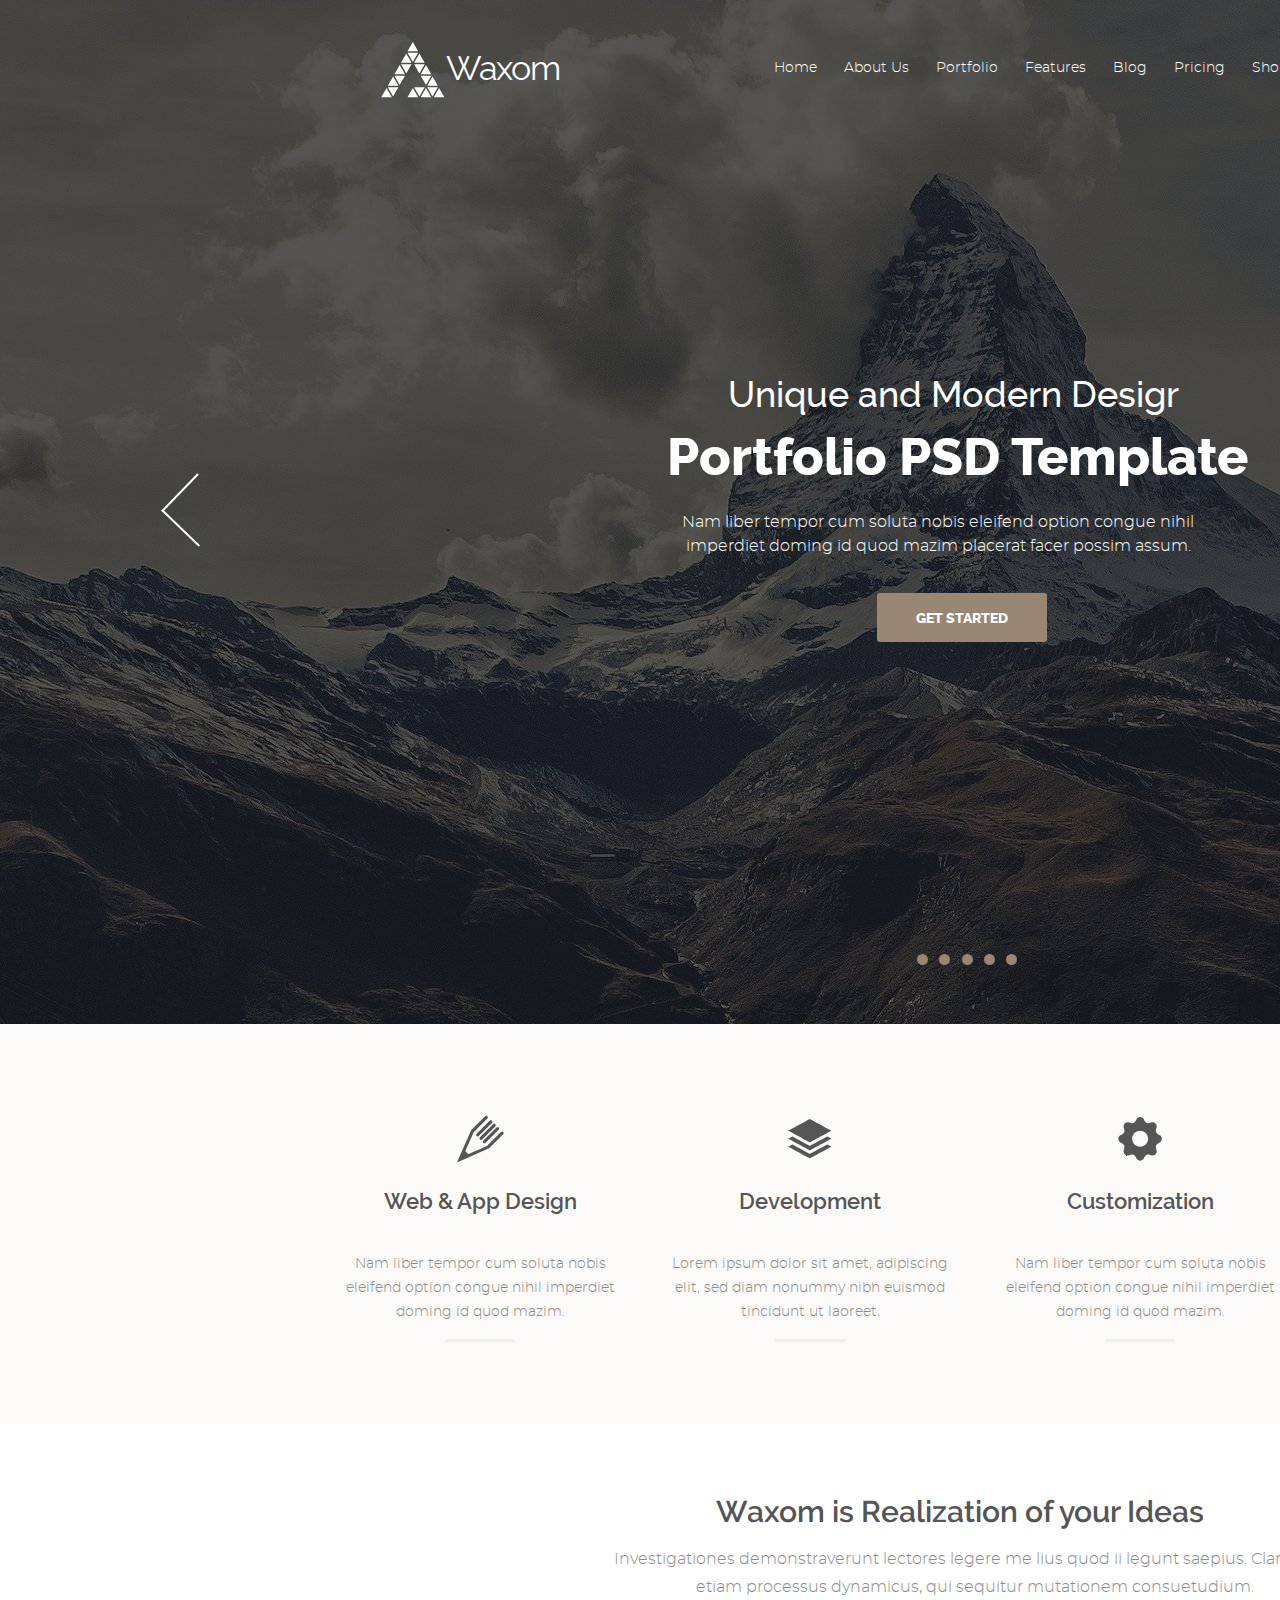
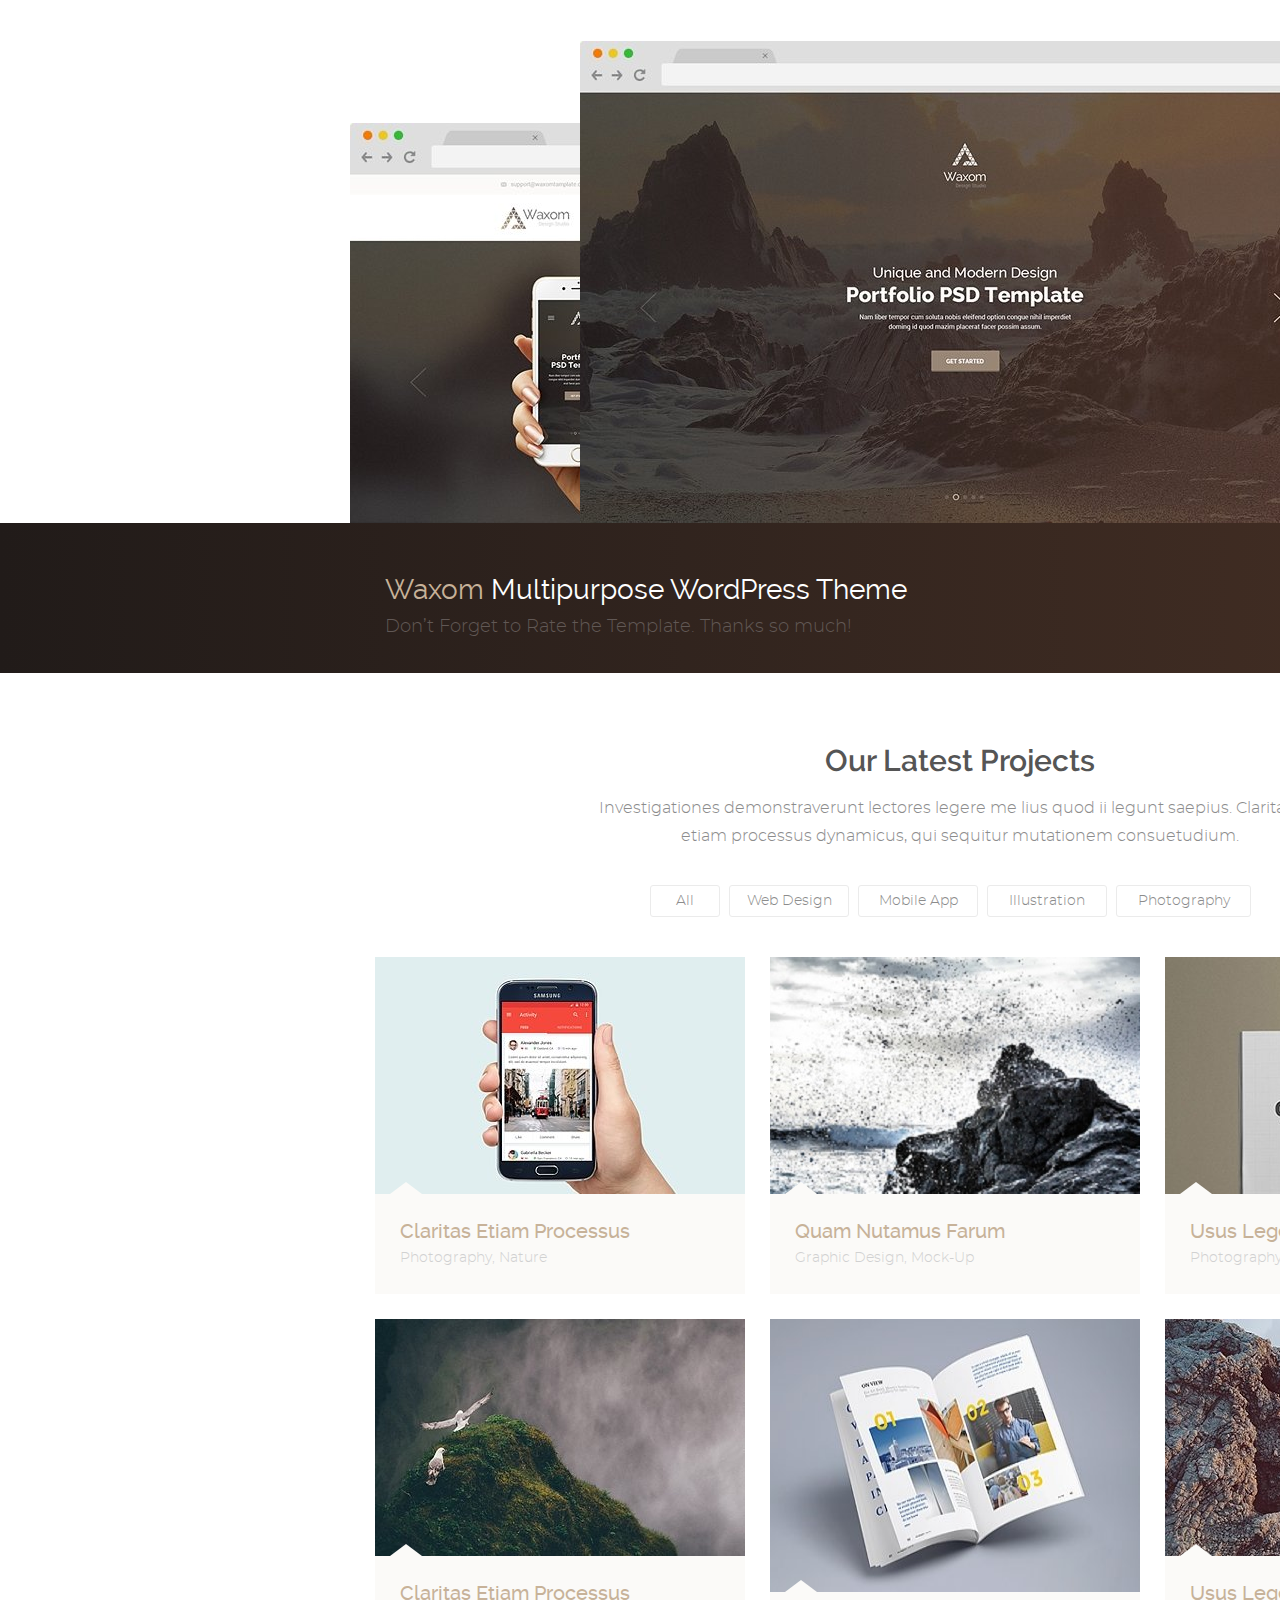
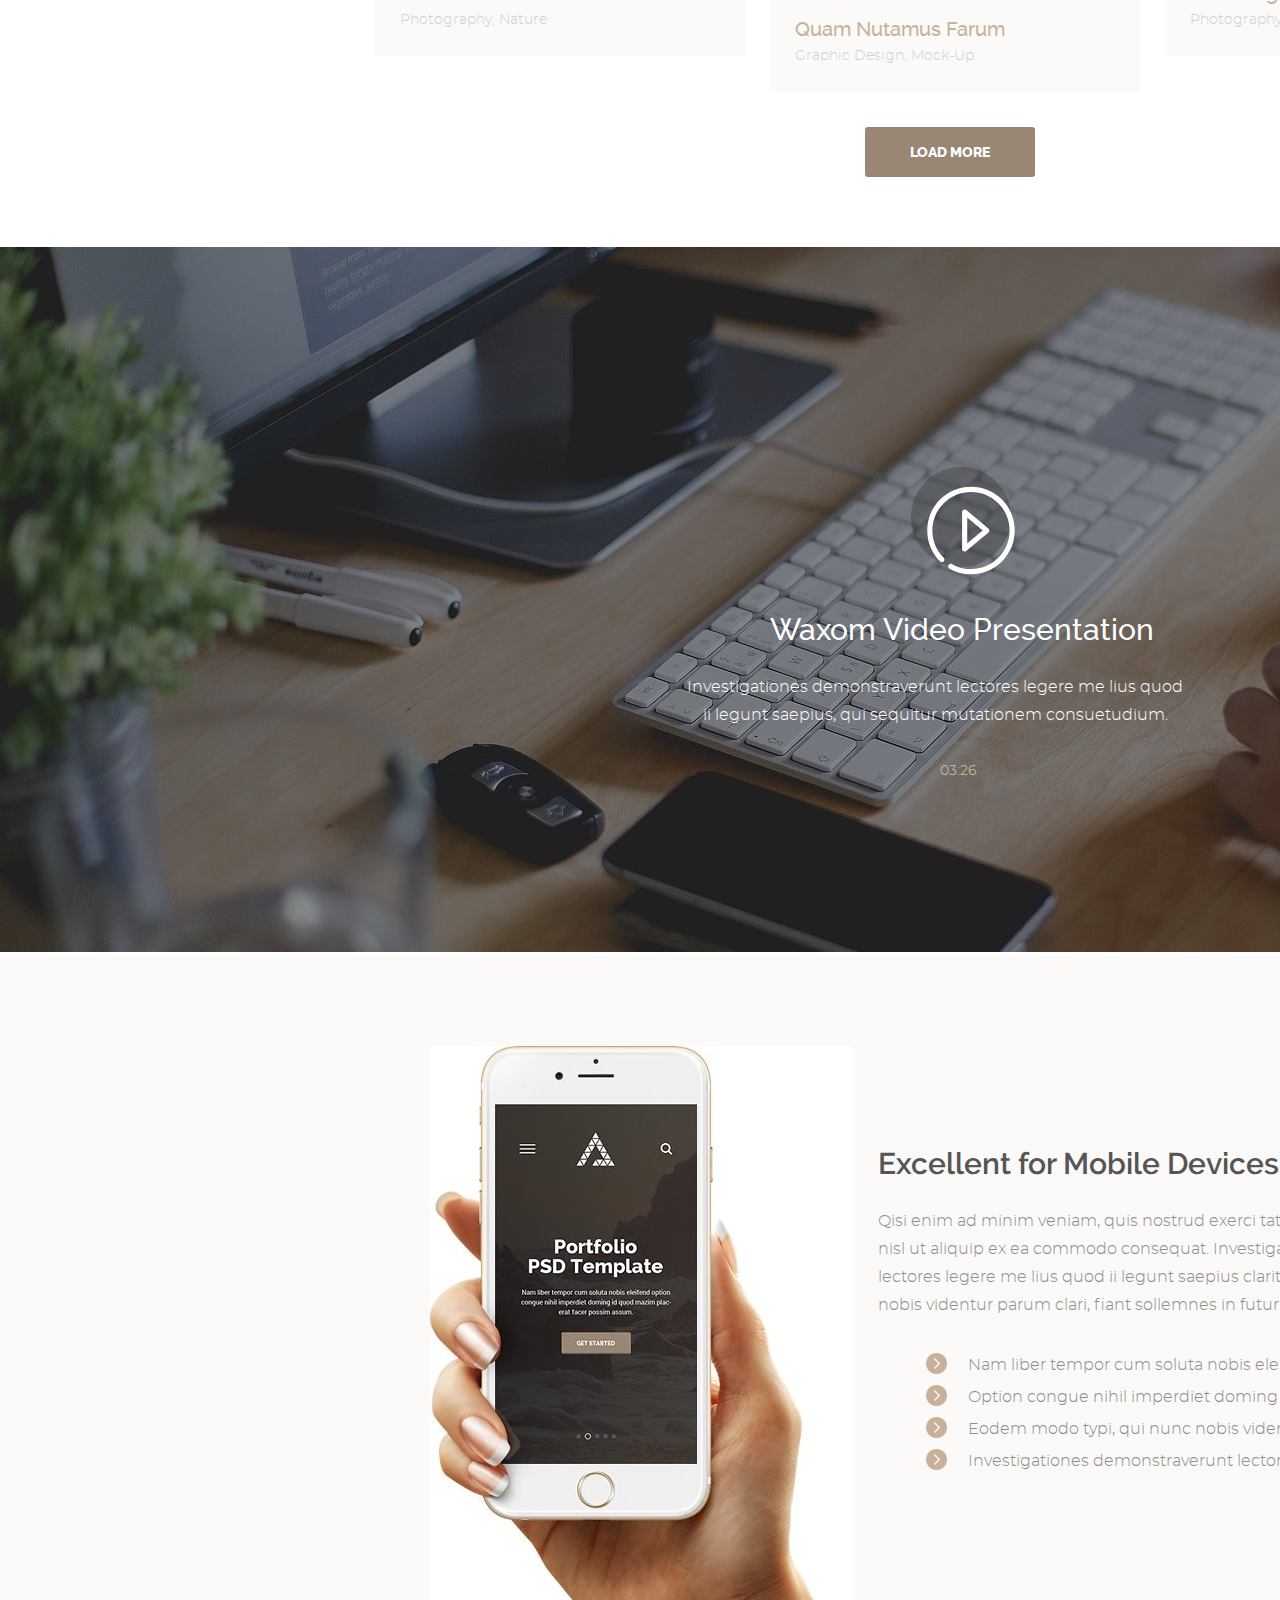
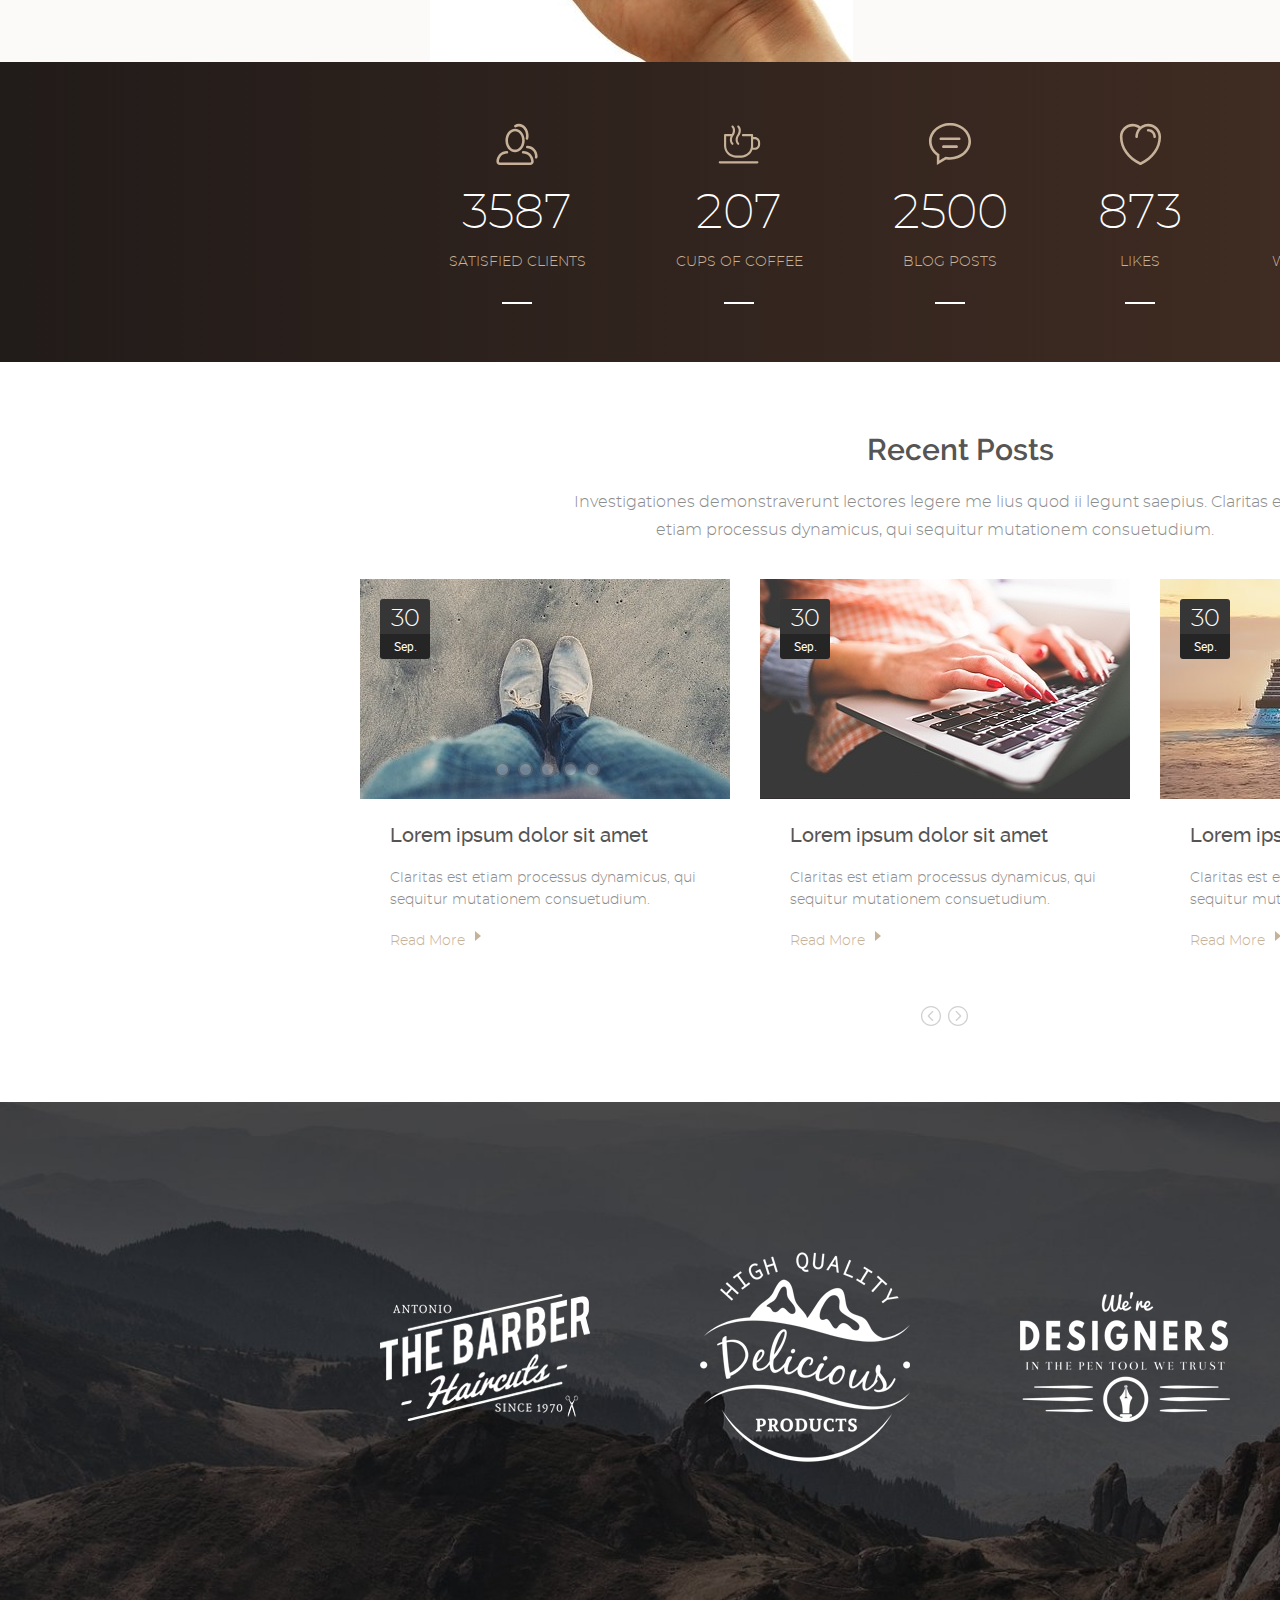
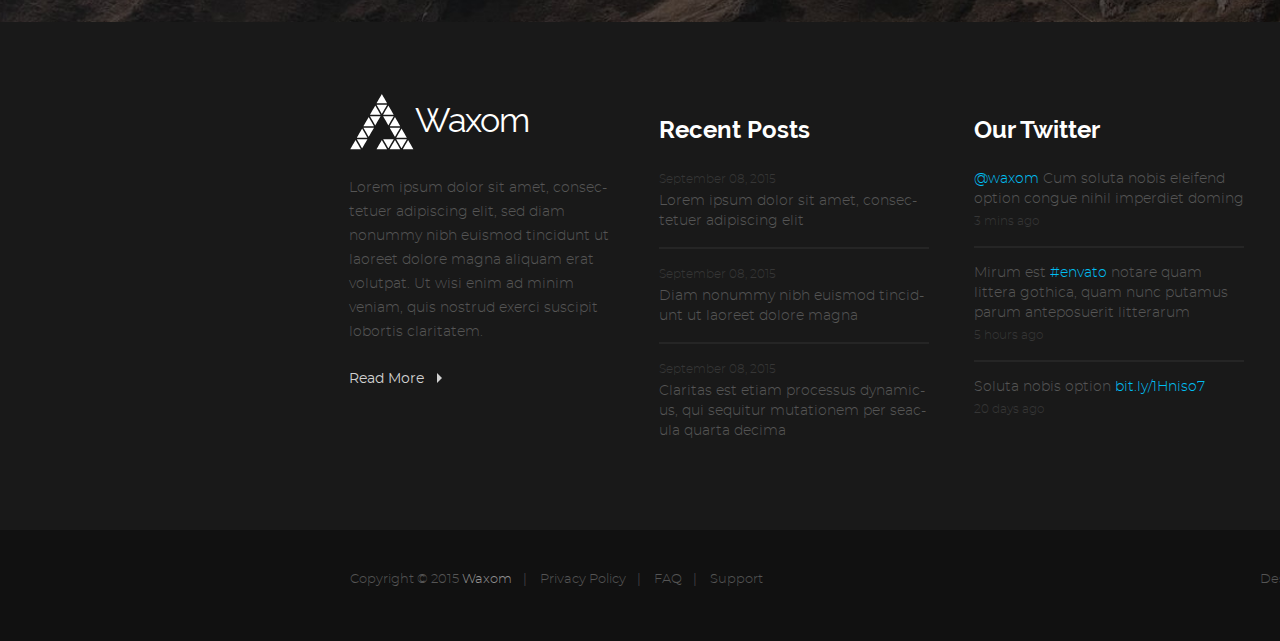
==== commit d4eeebdf: "bug fix after validator.w3.org" ====
--- a/index.html
+++ b/index.html
@@ -127,7 +127,7 @@
 				<button class="project-btn-last">photography</button>
 			</div>
 			<div class="project-catalog">
-				<section href="#" class="project-catalog-item">
+				<section class="project-catalog-item">
 					<img src="./img/project-img.jpg" alt="Claritas Etiam Processus" class="project-img" width="370" height="237">
 					<div class="project-content">
 						<span class="project-head">claritas etiam processus</span>
@@ -144,7 +144,7 @@
 						</svg>
 					</button>
 				</section>
-				<section href="#" class="project-catalog-item">
+				<section class="project-catalog-item">
 					<img src="./img/project-img2.jpg" alt="Quam Nutamus Farum" class="project-img" width="370" height="237">
 					<div class="project-content">
 						<span class="project-head">quam nutamus farum</span>
@@ -161,7 +161,7 @@
 						</svg>
 					</button>
 				</section>
-				<section href="#" class="project-catalog-item">
+				<section class="project-catalog-item">
 					<img src="./img/project-img3.jpg" alt="Usus Legentis Videntur" class="project-img" width="370" height="237">
 					<div class="project-content">
 						<span class="project-head">usus legentis videntur</span>
@@ -180,7 +180,7 @@
 				</section>
 			</div>
 			<div class="project-catalog">
-				<section href="#" class="project-catalog-item">
+				<section class="project-catalog-item">
 					<img src="./img/project-img4.jpg" alt="Usus Legentis Videntur" class="project-img" width="370" height="237">
 					<div class="project-content">
 						<span class="project-head">claritas etiam processus</span>
@@ -197,7 +197,7 @@
 						</svg>
 					</button>
 				</section>
-				<section href="#" class="project-catalog-item">
+				<section class="project-catalog-item">
 					<img src="./img/project-img5.jpg" alt="Quam Nutamus Farum" class="project-img" width="370" height="273">
 					<div class="project-content">
 						<span class="project-head">quam nutamus farum</span>
@@ -214,7 +214,7 @@
 						</svg>
 					</button>
 				</section>
-				<section href="#" class="project-catalog-item">
+				<section class="project-catalog-item">
 					<img src="./img/project-img6.jpg" alt="Usus Legentis Videntur" class="project-img" width="370" height="237">
 					<div class="project-content">
 						<span class="project-head">usus legentis videntur</span>
--- a/css/style.css
+++ b/css/style.css
@@ -719,12 +719,10 @@
 	border-bottom: 12px solid #362f2d;
 }
 
-.project-catalog-item:hover .project-chain-btn {
-	display: block;
-}
-
+.project-catalog-item:hover .project-chain-btn,
 .project-catalog-item:hover .project-loupe-btn {
 	display: block;
+	cursor: pointer;
 }
 
 .project-img {
@@ -1130,17 +1128,15 @@
 	border: 5px solid transparent;
 	border-left: 6px solid #c7b299;
 	position: absolute;
-	top: 357px;
+	top: 352px;
 	left: 115px;
 }
 
-/*
 @-moz-document url-prefix() {
 	.recent-posts-item-link:after {
 		top: 357px;
 	}
 }
-*/
 
 .recent-posts-item-link:hover {
 	color: #ffffff;
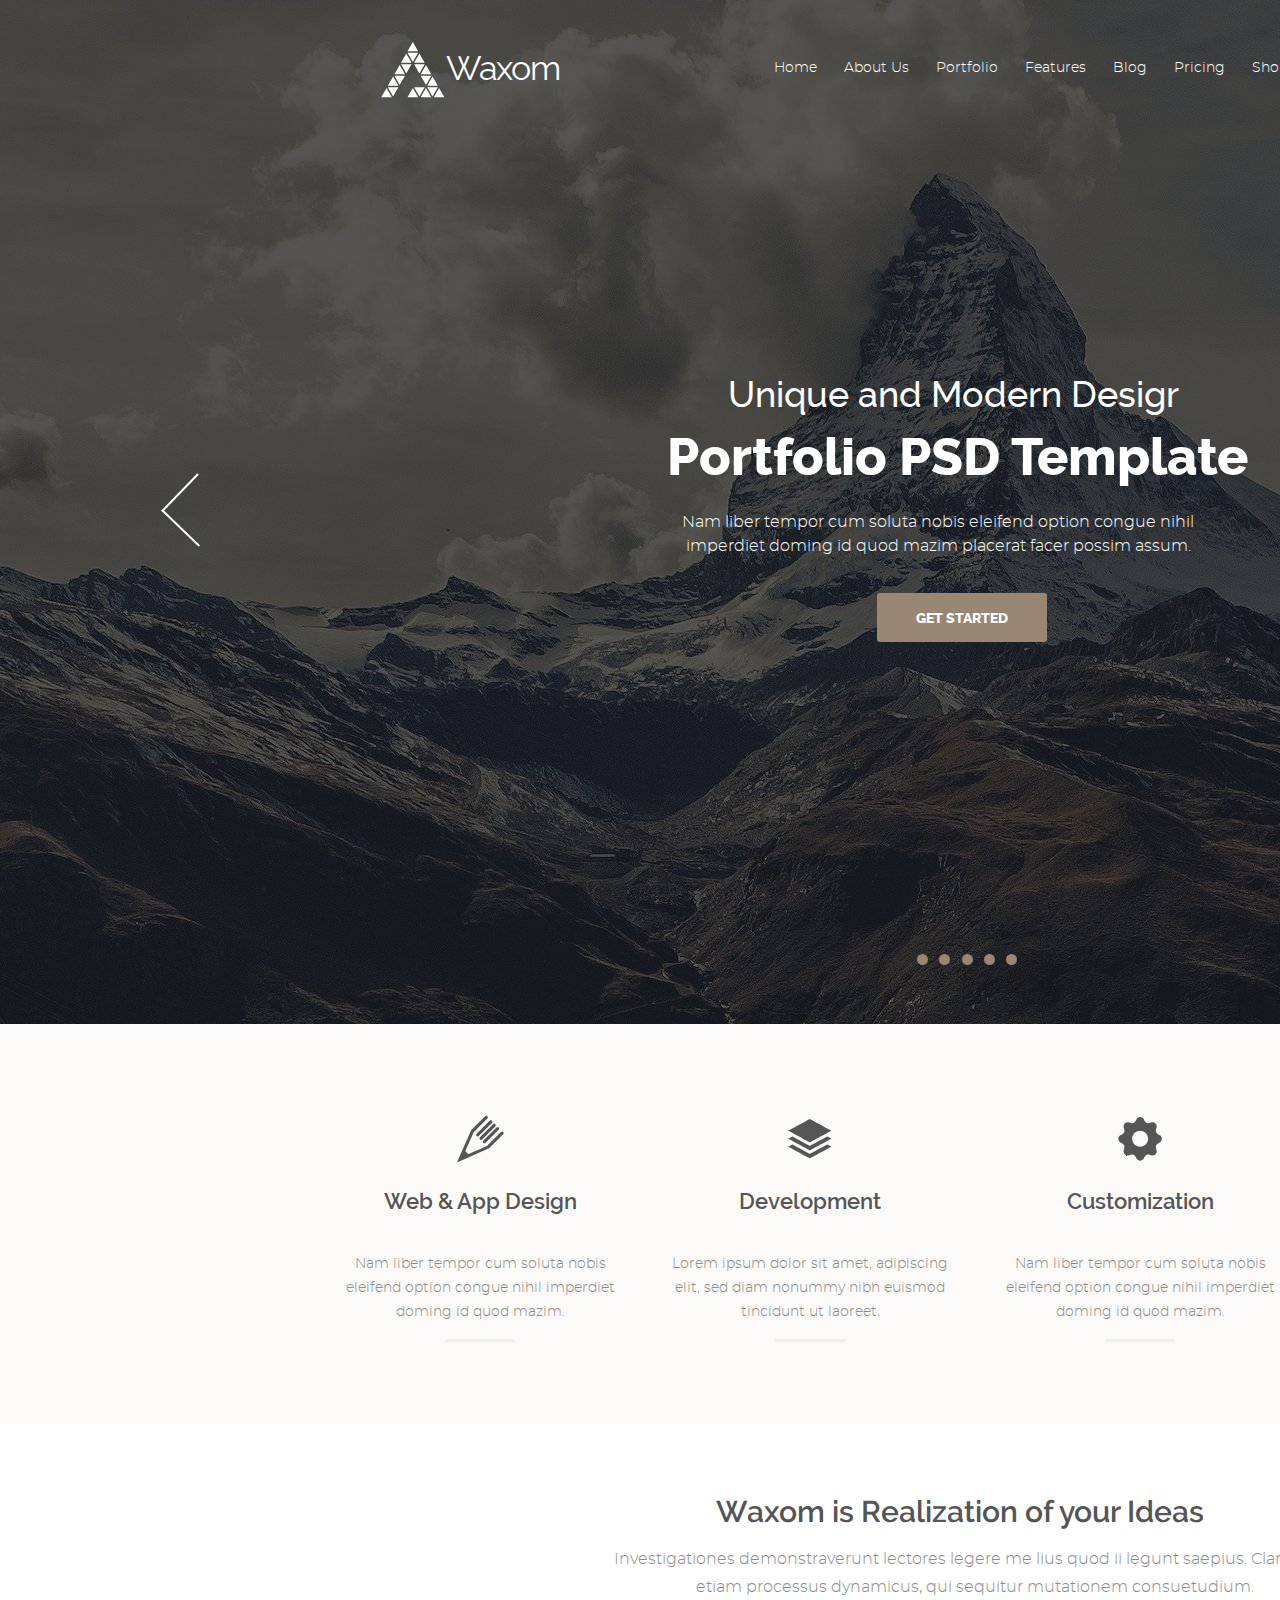
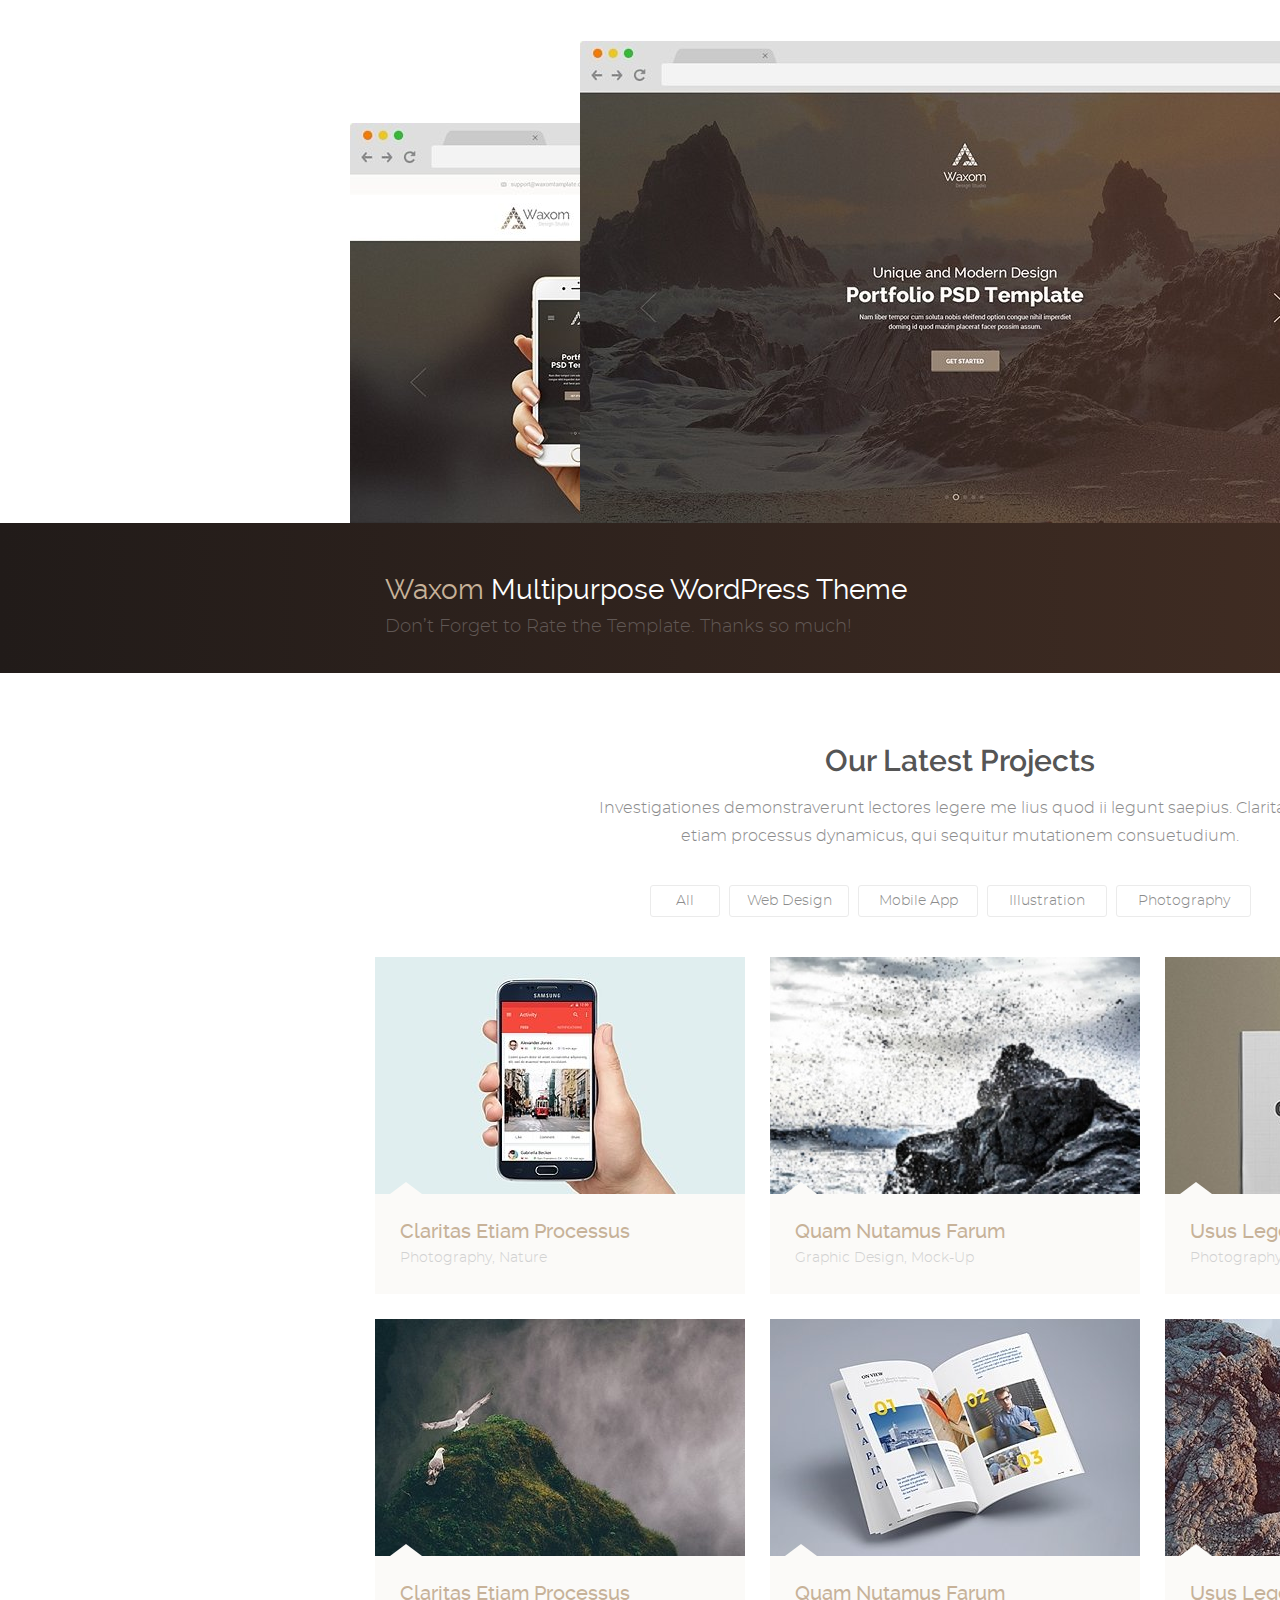
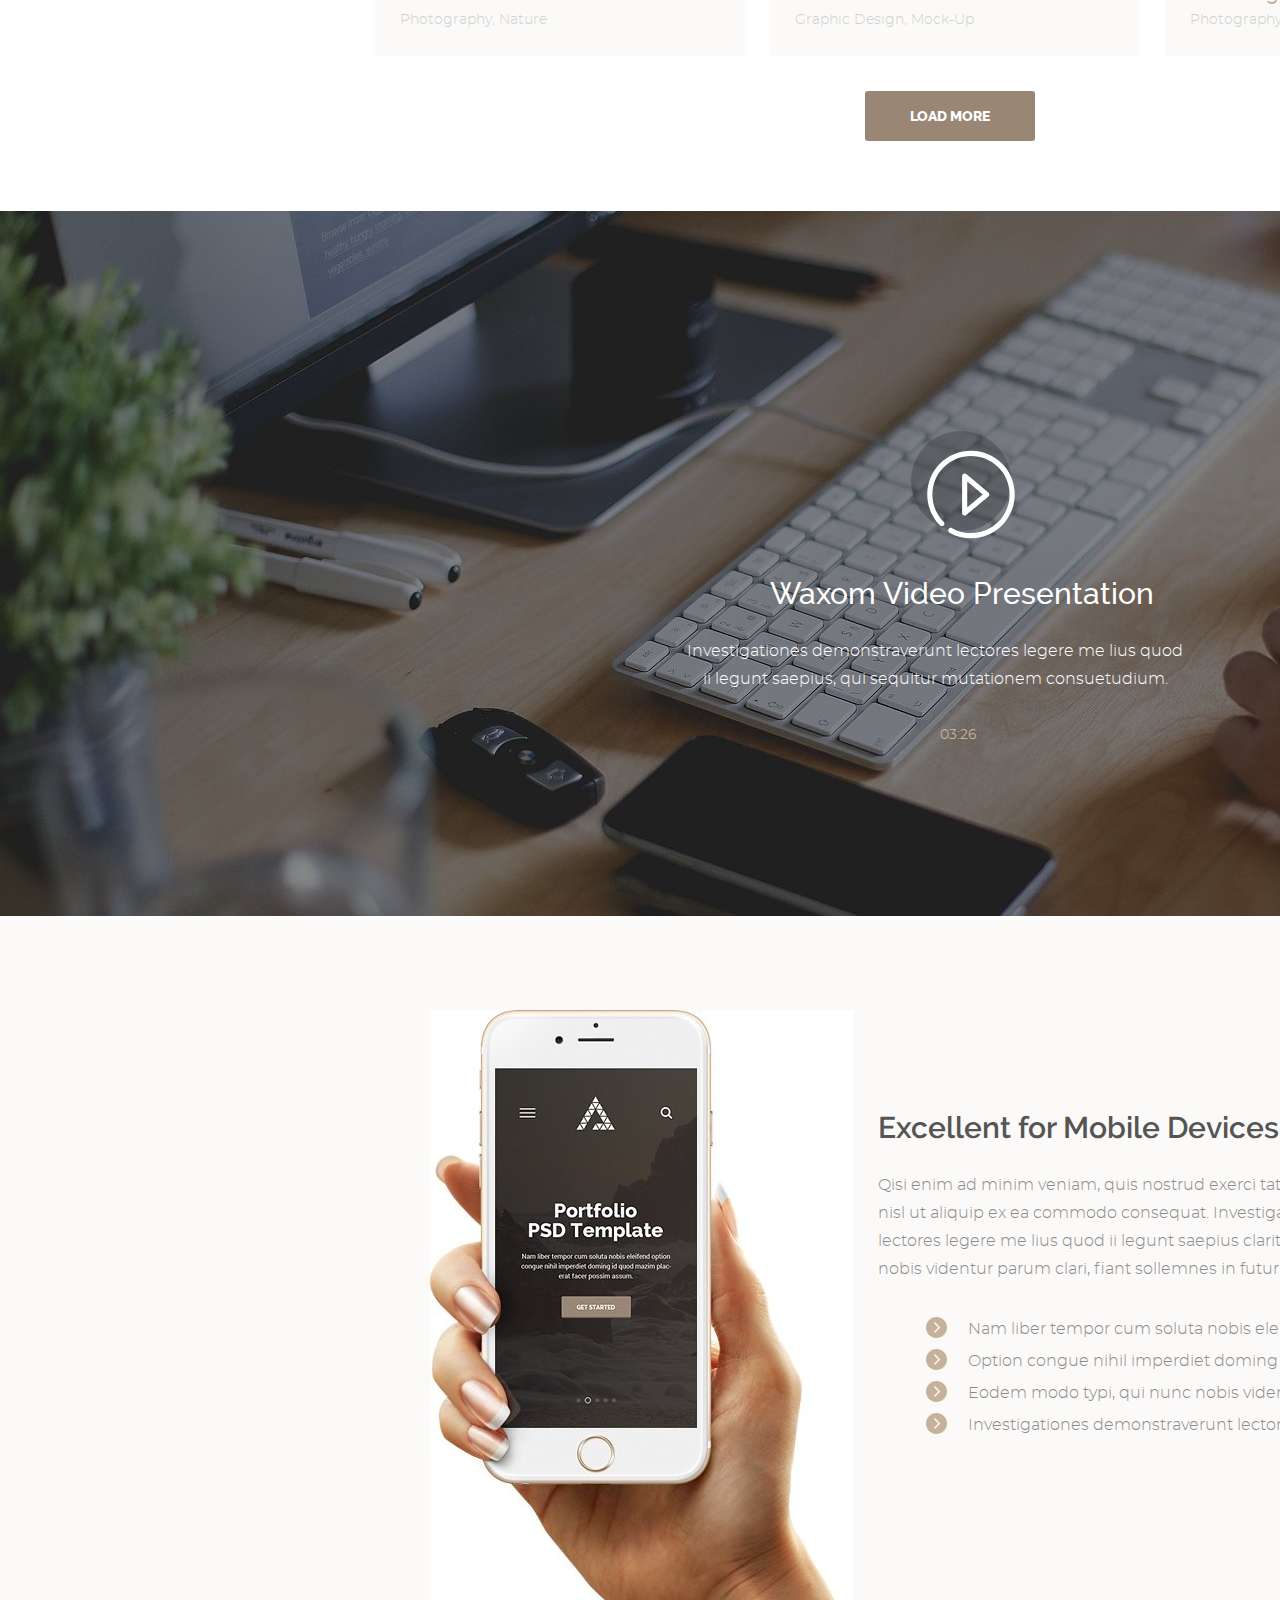
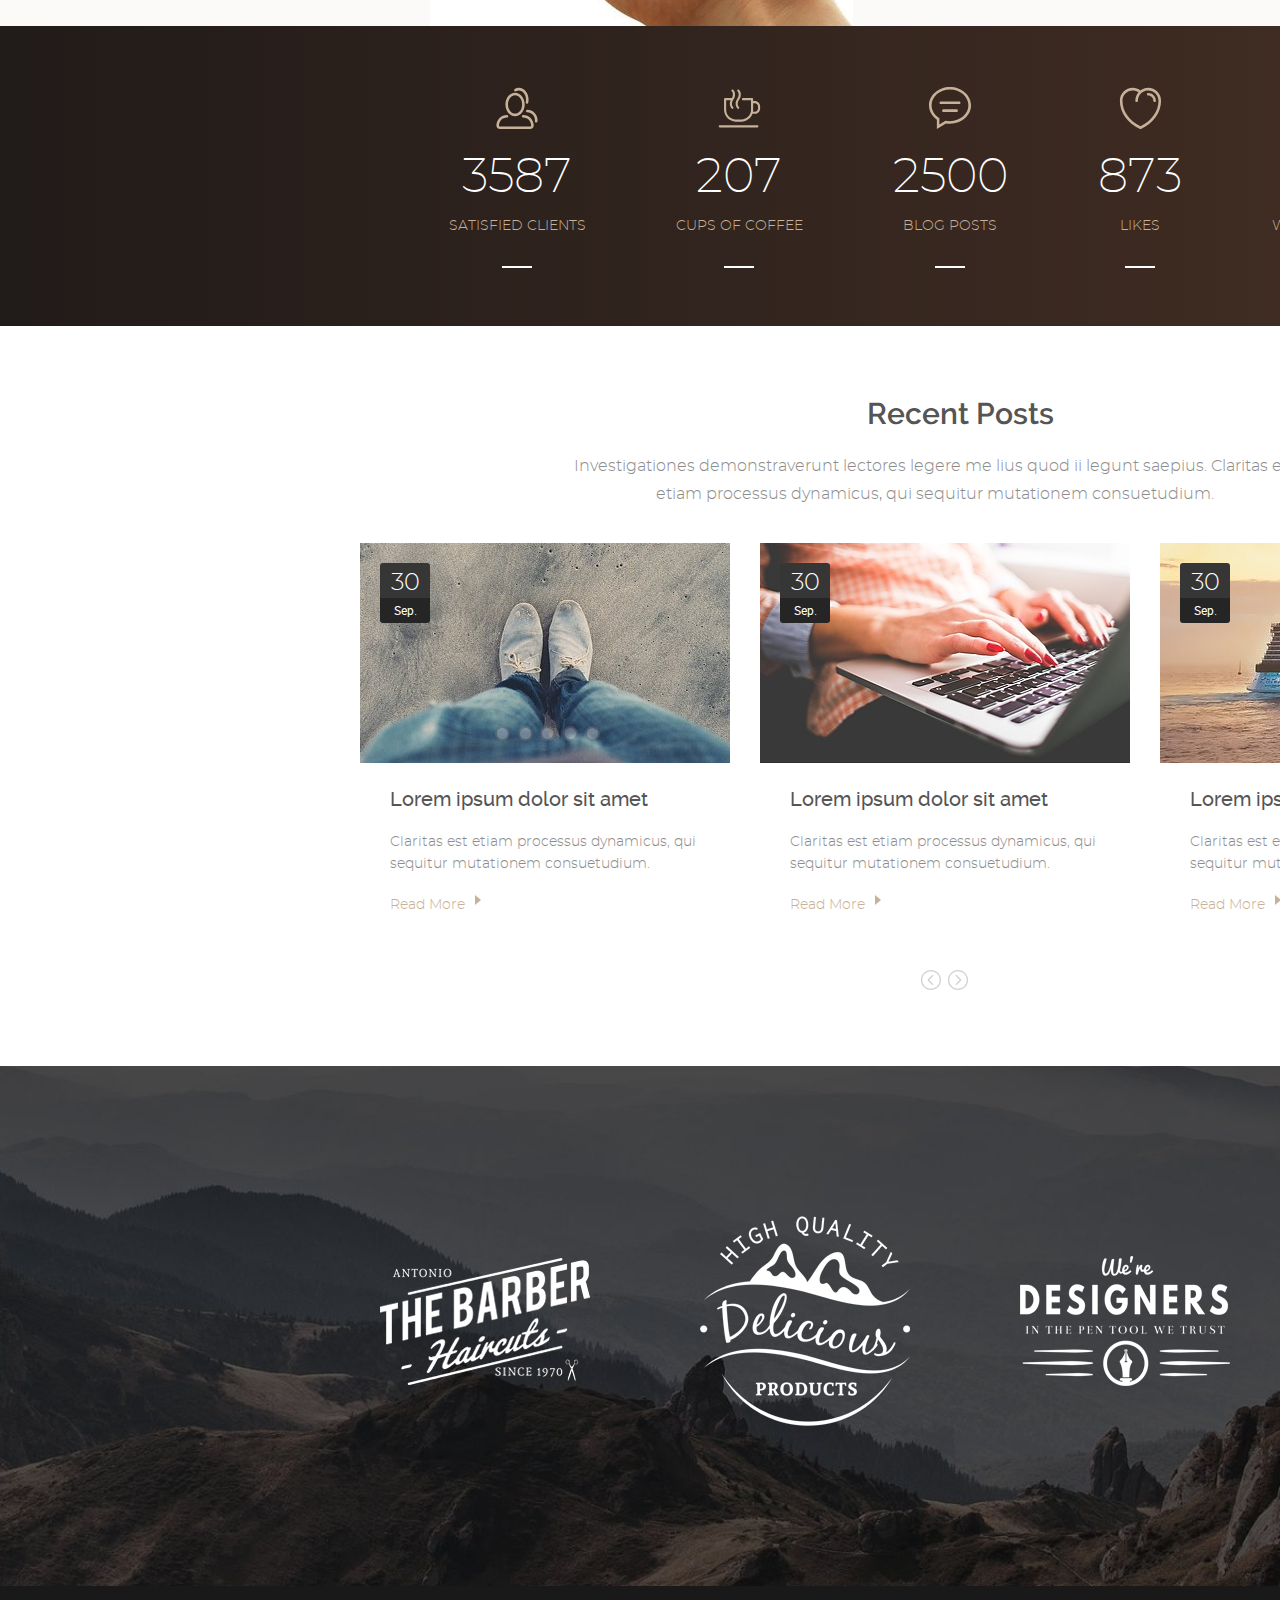
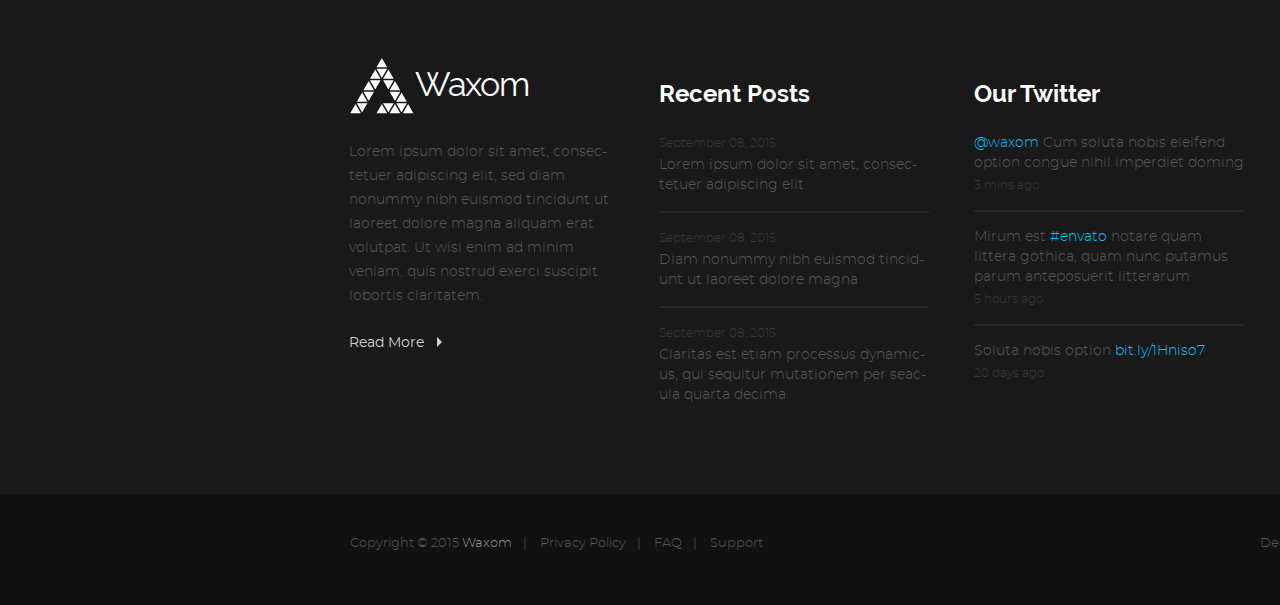
==== commit 23a2e4e5: "bug fix after validator.w3.org" ====
--- a/index.html
+++ b/index.html
@@ -198,7 +198,7 @@
 					</button>
 				</section>
 				<section class="project-catalog-item">
-					<img src="./img/project-img5.jpg" alt="Quam Nutamus Farum" class="project-img" width="370" height="273">
+					<img src="./img/project-img5.jpg" alt="Quam Nutamus Farum" class="project-img" width="370" height="237">
 					<div class="project-content">
 						<span class="project-head">quam nutamus farum</span>
 						<span class="project-desk">graphic design, mock-up</span>
